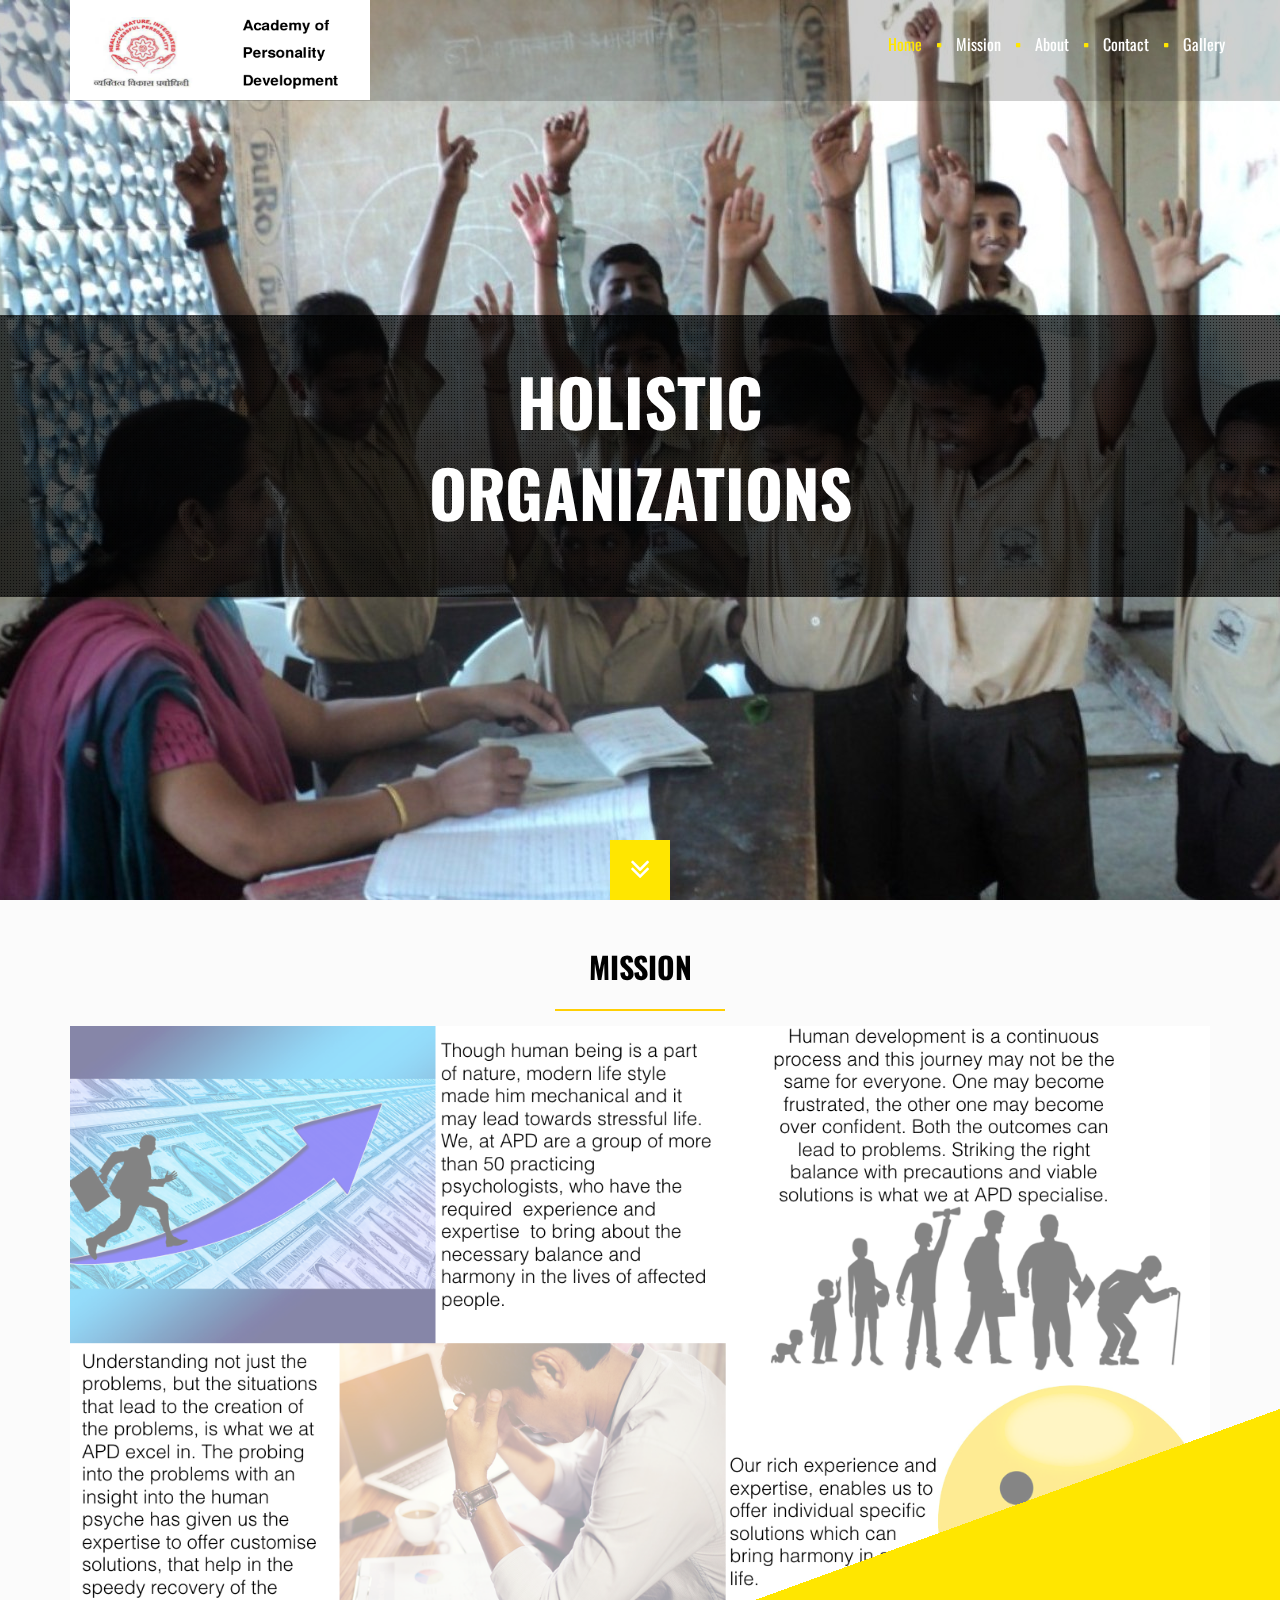
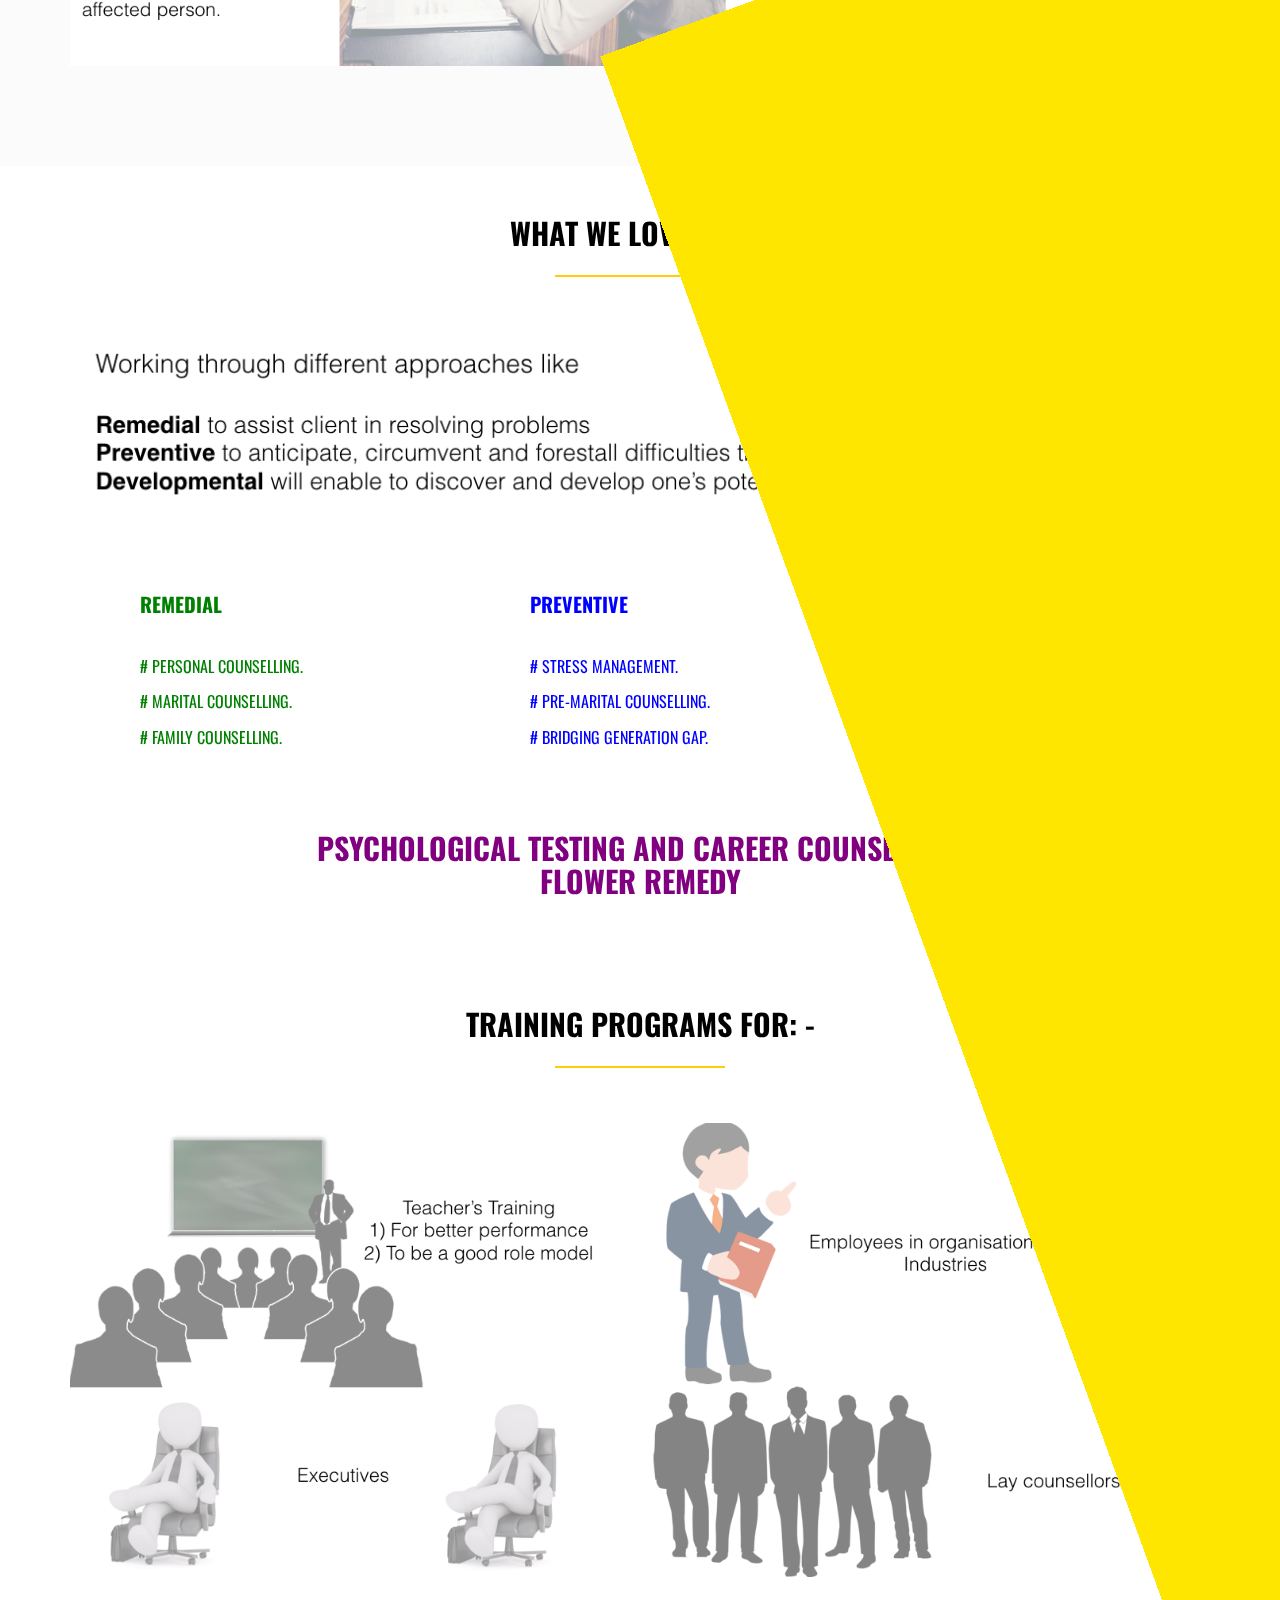
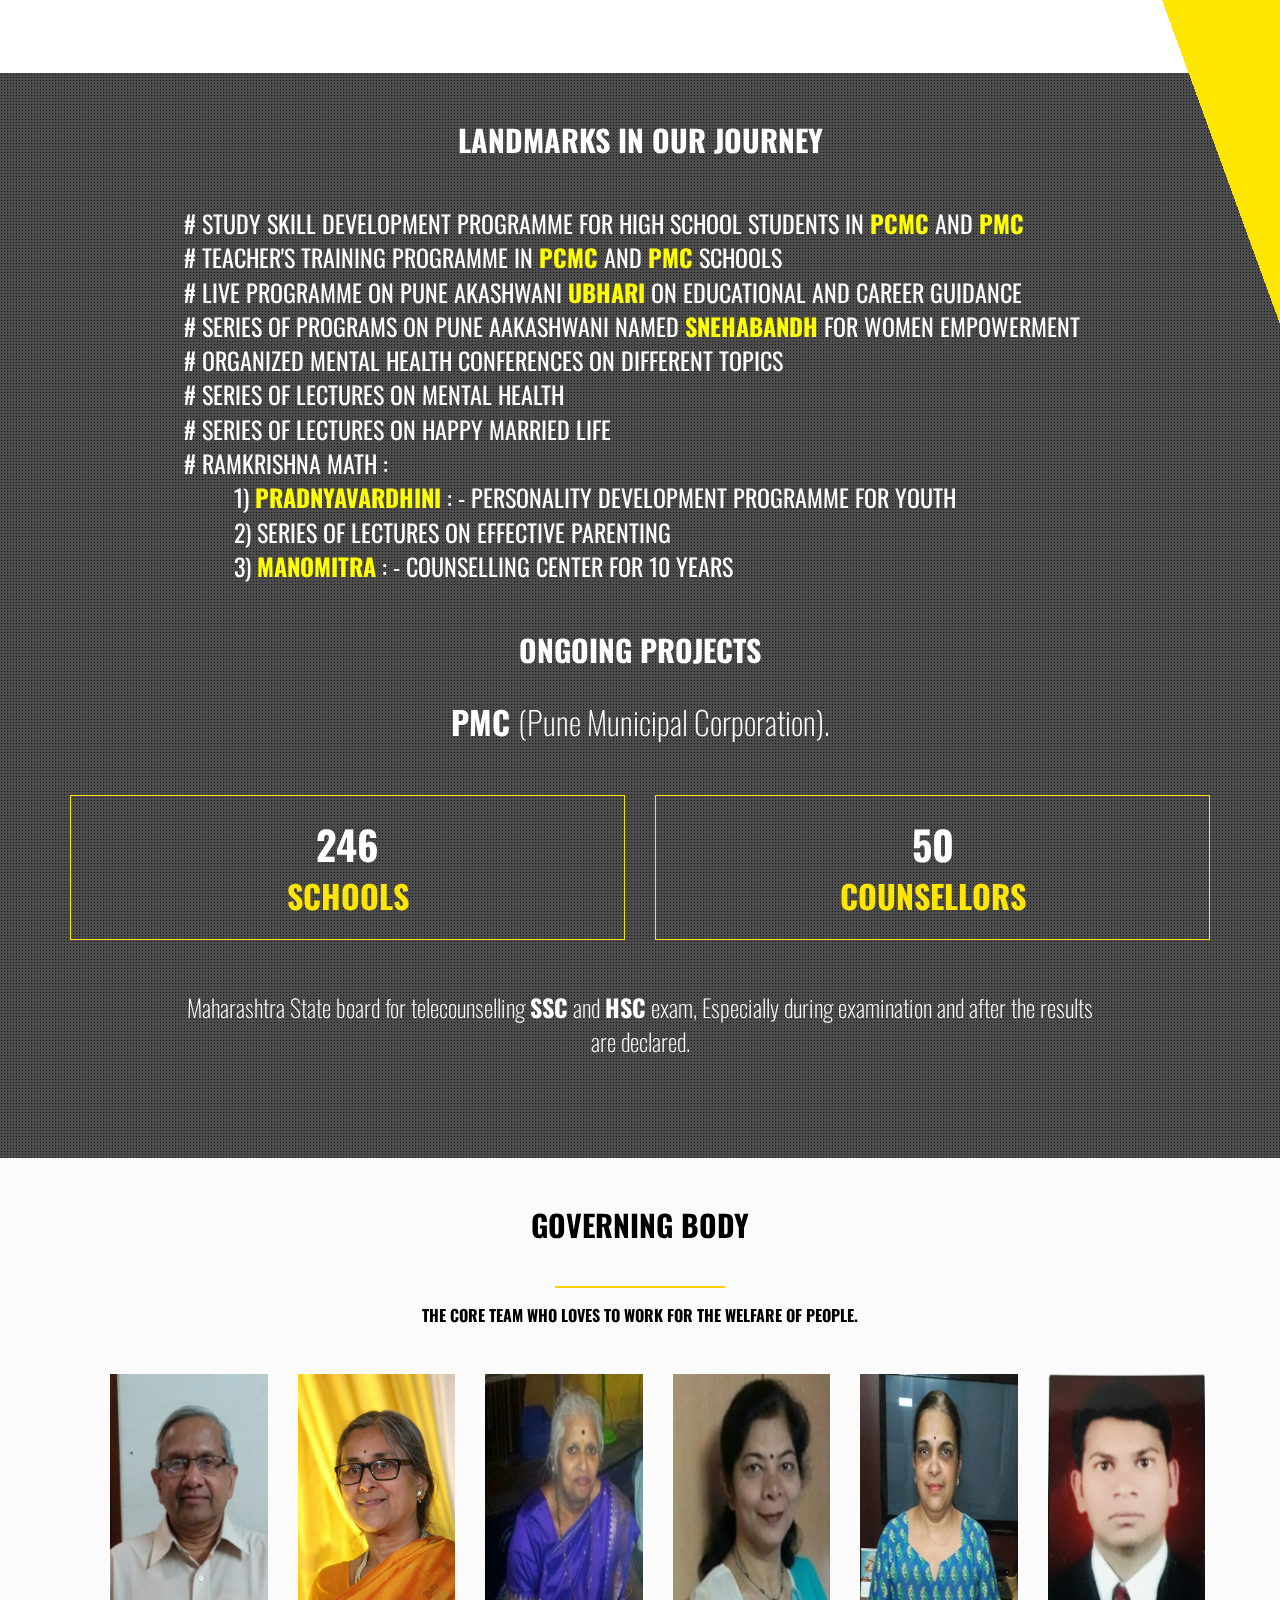
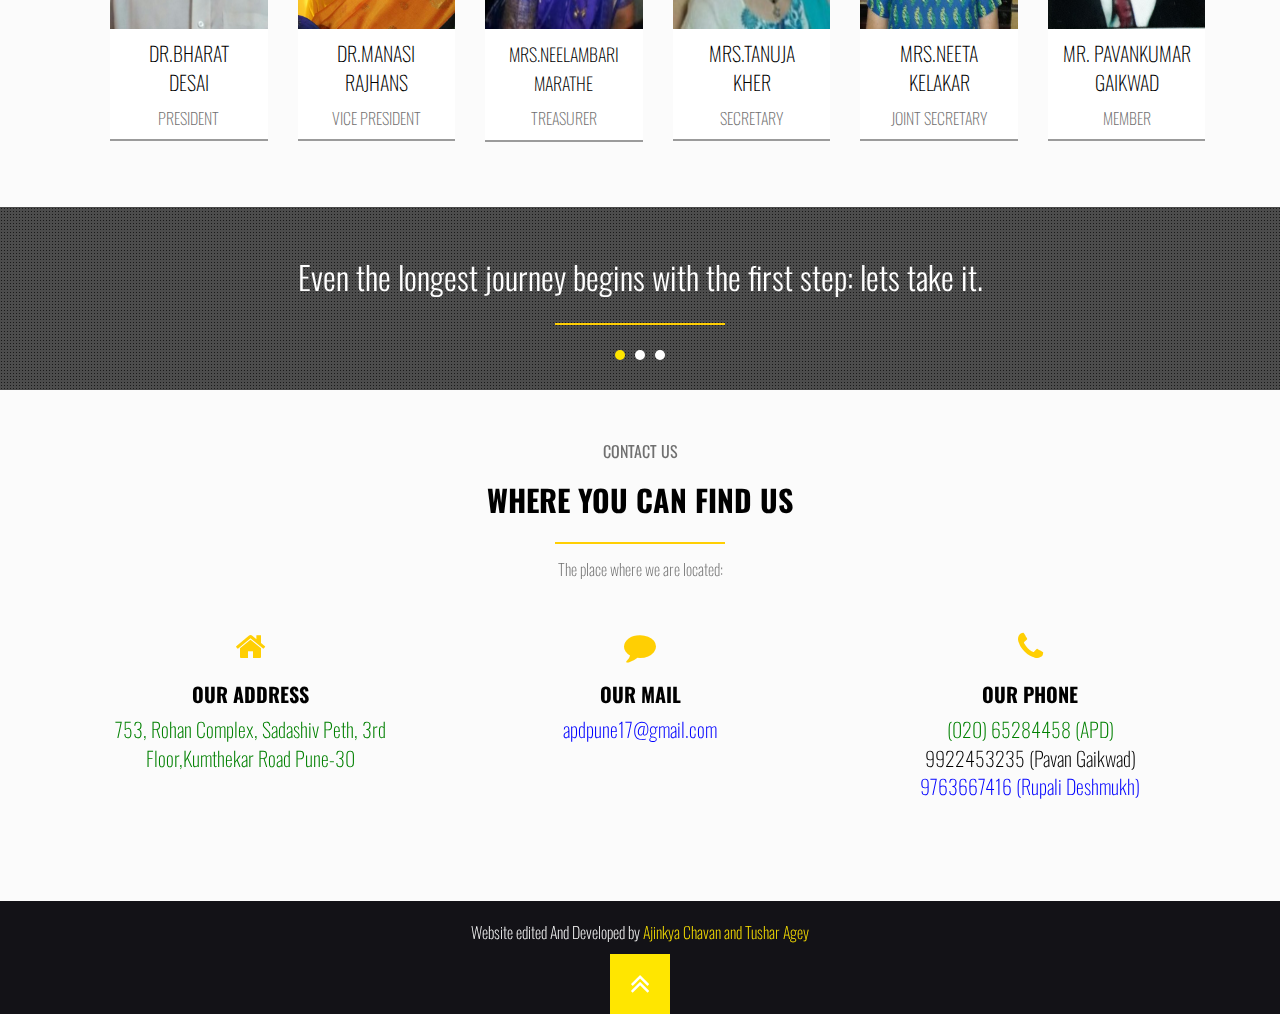
==== index.html @ 6b81ff09 "asd" ====
<!DOCTYPE html>
<!--
 * A Design by GraphBerry
 * Author: GraphBerry
 * Author URL: http://graphberry.com
 * License: http://graphberry.com/pages/license
-->
<html lang="en">
<head>
	<meta charset="utf-8">
	<meta name="viewport" content="width=device-width, initial-scale=1.0">
	<title>Academy of Personality Development</title>
	    <link href='http://fonts.googleapis.com/css?family=Oswald:400,700,300' rel='stylesheet' type='text/css'>
        <link rel="stylesheet" href="css/bootstrap.css">
        <link rel="stylesheet" href="css/style.css">
        <link rel="stylesheet" href="css/font-awesome.css">
        <link rel="stylesheet" href="css/main.css">
        <link rel="stylesheet" href="css/jquery.bxslider.css">
        <script src="js/modernizr.custom.js"></script>
	<!--[if IE]>
    <script src="http://html5shiv.googlecode.com/svn/trunk/html5.js"></script>
    <![endif]-->
</head>
<body>
	<div class="loader">
		<div class="project-loader">
			<div class="bubblingG">
				<span id="bubblingG_1"></span>
				<span id="bubblingG_2"></span>
				<span id="bubblingG_3"></span>
			</div>
		</div>
	</div>
	<div class="loading" id="wrapper">
		<!-- Fixed navbar -->
		<div class="navbar navbar-smak navbar-fixed-top " id="navbar" role="navigation">
			<div class="container">
				<div class="navbar-header">
					<button type="button" class="navbar-toggle" data-toggle="collapse" data-target=".navbar-collapse"><i class="fa fa-bars"></i></button>
					<div id="mylogo-changing"> <a class="navbar-brand animate" href="#"><img src="img/logo.png" alt="logo1"></a> </div>
				</div>
				<div class="navbar-collapse collapse">
                                        <ul class="nav navbar-nav navbar-right animate">
                                                <li><a href="#home">Home</a></li>
                                                <li><a href="#services">Mission</a></li>
                                                <li><a href="#about">About</a></li>
                                                <li><a href="#contact">Contact</a></li>
                                                <li><a href="gallary.html">Gallery</a></li>
                                                <!--<li><a href="#"></a></li>
                                                <div class="dropdown">
                                                 <button class="dropbtn">Language</button>
                                                  <div class="dropdown-content">
                                                    <li><a href="#">English</a></li>
                                                    <li><a href="index_marathi.html">Marathi</a></li>
                                                  </div>-->
                                                </div>
                                        </ul>
                                </div>

				<!--/.nav-collapse -->
			</div>
		</div>
		<div style="position: fixed; z-index: -99; width: 100%; height: 100%"></div>
		<section id="home" class="home home-fullscreen">
			<div class="slide text-slider-wrapper">
				<div class="container">
					<ul class="text-slider clearfix">
						<!--<li class="clearfix">
							<span class="lead">Academy of Personality<br>Development</br></span>
						</li>-->
						
						<li class="clearfix">
							<span class="lead">Holistic <br>Organizations</br></span>
							
						</li>
						<li class="clearfix">
							<span class="lead">Harmonious <br>Families</br></span>
							
						</li>
						<li class="clearfix">
							<span class="lead">Community <br>Outreaching</br></span>
							
						</li>
						
						<li class="clearfix">
							<span class="lead">Masters <br> Training Programs</br></span>
	
						</li>
					</ul>
				</div>
			</div>
			<a href="#services" class="go-to godown">
				<span>
					<span class="fa fa-angle-double-down fa-2x"></span>
					<span class="fa fa-angle-double-down fa-2x"></span>
					<span class="fa fa-angle-double-down fa-2x"></span>
					<span class="fa fa-angle-double-down fa-2x"></span>
					<span class="fa fa-angle-double-down fa-2x"></span>
				</span>
			</a>
		</section>
		<section id="services" class="gray">
			<div class="container pad-bot-50">
				<div class="heading">
					<h1>Mission</h1>
					<div class="divider"><span></span></div>
					<div align = "justify">
					<img style = "max-width:100%; height:auto; width:auto;" src="img/pic1.png"></img>
				</div>
				</div>
			</div>
		</section>
		<section id="about">
			<div class="container">
				<div class="heading">
					<h1>What we love to do</h1>
					
					<div class="divider">
						<span></span>
					</div>
				</div>
		<p align="left"><center><img style = "max-width:100%; height:auto; width:auto;" src = "img/banner.png" width = "1200px"></img><br/><br/>
</center></p>
				<div class="row">
					<div class="col-md-4">
						<div class="about-item delay6">
							<h3> <p><font color="Green">Remedial</p></h3><br>
							<p class="font-m"> 
<h4>
<font color="Green">
# Personal Counselling.<br><br>
# Marital Counselling.<br><br>
# Family Counselling.</h4></p>
						</div>
					</div>
					<div class="col-md-4">
						<div class="about-item delay">
							<h3><p><font color="Blue">Preventive</p></h3><br>
							
							<p class="font-m">
<h4>
<font color="Blue">
<!--<img src = "img/logo10.png" height = "230px" width = "230px"></img>-->
# Stress management.<br><br>
# Pre-marital Counselling. <br><br>
# Bridging generation gap.</h4></p></font>
</h4></p>


						</div>
					</div>
					<div class="col-md-4">
						<div class="about-item delay7">
							<h3><p><font color="Green">Developmental</p></h3><br>
							<p class="font-m">
<h4>
<font color="Green">
# Study skills Development.<br><br>
# Life skills Development.<br><br>
# Personality development.<br><br>
# Effective parenting.</h4></p>
						</div>

					</div>
						<h2><center><font color="Purple">Psychological testing and career Counselling<br/>Flower Remedy</font><center></h2>
					
						</div>
			</div>

		<section class="portfolio" id="portfolio">
			<div class="container">
				<div class="heading">
					<h1>Training Programs For: -</h1>
					<div class="divider"><span></span></div>
					<div align = "justify">
					
				</div></div>
	<img style = "max-width:100%; height:auto; width:auto;" src="img/portrate4.png" width="1200px" height="700px"></img>
			
			</div>
			<br/><br/>
			<div class="branded-section numbers">
				<div class="masked">
					<div class="container">
						<div class="heading">
							<h2>Landmarks in our Journey</h2>
							<div class="heading">
							<p style="text-align:left;"><font size = "5"> 
# Study skill development programme for high school students in <b><font color="Yellow"> PCMC </font></b> and <b><font color="Yellow">PMC</font></b> <br>
# Teacher's Training programme in <b><font color="Yellow"> PCMC </font></b> and <b><font color="Yellow">PMC</font></b> schools<br>
# Live programme on pune Akashwani <b><font color="Yellow"> Ubhari </font></b> on educational and career guidance<br>
# Series of programs on Pune Aakashwani named <b><font color="Yellow"> Snehabandh </font></b> for women empowerment<br>
# Organized mental health conferences on different topics<br>
# Series of lectures on mental health <br>
# Series of lectures on happy married life<br>
# Ramkrishna Math :<br>
<span id = "tab">	1) <b><font color="Yellow">Pradnyavardhini</font></b> : - Personality development programme for youth<br></span>
<span id = "tab">	2) Series of lectures on effective parenting<br></span>
<span id = "tab">	3) <b><font color="Yellow">Manomitra</font></b> : - Counselling center for 10 years<br></span>
</font></p>
						</div>
							<p><h2>Ongoing projects</h2><br/><b><font size = "6"> PMC </b>(Pune Municipal Corporation).</p>
						</div>
						<div class="row">
							<div class="col-md-6">
								<div class="number-item">
									<span class="number" id="awardCounter" data-count="246" data-duration="4">246</span>
									<span class="text"><b><font size = "6">Schools</font></b></span>
								</div>
							</div>
							<div class="col-md-6">
								<div class="number-item">
									<span class="number" id="coffeeCounter" data-count="50" data-duration="4">50</span>
									<span class="text"><b><font size = "6">Counsellors</font></b></span>
								</div>
							</div>
						</div>

						<div class="heading">
							<p><font size = "5">Maharashtra State board for telecounselling <b>SSC</b> and <b>HSC</b> exam, Especially during examination and after the results are declared.</font></p>
						</div>
					</div>
				</div>
			</div>
		</section>
			<div class="gray">
				<div class="container">
					<div class="heading">
						<h2>Governing Body</h2>
						<div class="divider"><span></span></div>
						<p><font color = "black"><h4>The core team who loves to work for the welfare of people.</h4></font></p>
					</div>
					
					<div class="row">
						<ul class="team " id="og-grid">
							<li class="col-md-3">
								<a href="" class="team-member" data-title="Dr.Bharat Desai" data-description="<font size = '5'>Psychologist, Founder President Of Academy Of Personality Development, <br/>Hon. Director “MES” Personality Development Centre.<br/>
Personality Development, Training, Youth, Vocational & Old-age counselling.<br/> EmailID : <a href = 'mailto:bhd.apd47@gmail.com'> bhd.apd47@gmail.com</a></font>" data-twitter="GraphBerry" data-facebook="/login">
									<img src="img/Team/1.jpeg" style="height:255px" alt="" class="img-responsive">
									<span class="name"><font color = "Black">Dr.Bharat <br>Desai</font></span>
									<span class="title">President</span>
								</a>
							</li>
							<li class="col-md-3">
								<a href="#" class="team-member" data-title="Dr.Manasi Rajhans" data-description="<font size = '5'>Associate Prof. & Head Undergraduate Department Of Psychology , <br/>SNDT College Of Arts, Pune .
<br/>Area of interest :- Research Methodology , Counselling,  Mental illnesses , Health Psychology.</font>" data-twitter="GraphBerry" data-facebook="facebook">
									<img src="img/Team/2.jpeg" style="height:255px" alt="" class="img-responsive">
									<span class="name"><font color = "Black">Dr.Manasi <br>Rajhans</font></span>
									<span class="title">Vice President</span>
								</a>
							</li>
							<li class="col-md-3">
								<a href="#" class="team-member" data-title="Mrs. Neelambari Marathe" data-description="<font size = '5'>Director, Vyankatesh Guidance Center.
<br/>Area of interest:- Ability Testing.</font>" data-twitter="ceca" data-facebook="facebook">
									<img src="img/Team/3.jpeg" style="height:255px" alt=""  class="img-responsive">
									<span class="name"><font size="4pt" color = "Black">Mrs.Neelambari <br>Marathe</font></span>
									<span class="title">Treasurer</span>
								</a>
							</li>
							<li class="col-md-3">
								<a href="#" class="team-member" data-title="Tanuja Kher" data-description="<font size = '5'>Assistant Professor of Psychology at 'College of Engineering Pune'.<br/> Working as a Counsellor and Trainer in acadamics and Industry. <br/> EmailID : <a href = 'mailto:tanujakher@yahoo.com'> tanujakher@yahoo.com</a></font>">
									<img src="img/Team/4.jpg" style="height:255px" alt=""  class="img-responsive">
									<span class="name"><font color = "Black">Mrs.Tanuja <br>Kher</font></span>
									<span class="title">Secretary</span>
								</a>
					</li>					
<li class="col-md-3">
								<a href="#" class="team-member" data-title="Mrs.Neeta Kelkar" data-description="<font size = '5'>Head of <b>YARN</b> Councelling Center, Karve Nagar Pune</font>">
									<img src="img/Team/6.jpeg" style="height:255px" alt=""  class="img-responsive">
									<span class="name"><font color = "Black">Mrs.Neeta <br>Kelakar</font></span>
									<span class="title">Joint Secretary</span>
								</a>
							</li>
							</li>					
<li class="col-md-3">
								<a href="#" class="team-member" data-title="Mr. Pavankumar A.Gaikwad" data-description="<font size = '5'>Child & Family Counsellor, Project Co-coordinator <br/>Joint Counselling Project by-Education Board P.M.C &  APD. 
<br/>Area of interest: - All Types of  Psychological Testing, Counselling (Family, Career etc) <br/> And Trainings (Soft skill, Study Skills, Life Skills, TOT). <br/> EmailID : <a href= 'mailto:pavangaikwad11@gmail.com'> pavangaikwad11@gmail.com</a></font>">
									<img src="img/Team/5.jpg" style="height:255px" alt=""  class="img-responsive">
									<span class="name"><font color = "Black">Mr. Pavankumar <br>Gaikwad</font></span>
									<span class="title">Member</span>
								</a>
							</li>	
					
						</ul>				
					</div>
				</div>
			</div>

			</font>
		</section>

<div class="branded-section quote">
				<div class="masked">
					<div class="container">
						<div id="testimonials" class="bxslider clearfix">
							<blockquote>
								<p><font size="6">Even the longest journey begins with the first step: lets take it.</font></p>
								<div class="divider">
									<span></span>
								</div>
							</blockquote>
							<blockquote>
								<p><font size="6">One who knows the"why" of living can surmount almost every"how".</font></p>
								<div class="divider">
									<span></span>
								</div>
							</blockquote>
							<blockquote>
								<p><font size="6">Career with family life: Value thought for 21st century.</font></p>
								<div class="divider">
									<span></span>
								</div>
							</blockquote>
						</div>
					</div>
				</div>
			</div>
		<section id="contact" class="gray">
			<div class="container">
				<div class="heading">
					<div>Contact Us</div>
					<h1>Where you can find us</h1>
					<div class="divider">
						<span></span>
					</div>
					<p>The place where we are located:</p>
				</div>
				<div class="row">
					<div class="col-md-4 adress-element ">
						<i class="fa fa-home fa-2x"></i>
						<h3>Our address</h3>
						<span class="font-l"><font color = "Green">753, Rohan Complex, Sadashiv Peth, 3rd Floor,Kumthekar Road Pune-30</span>
					</div>
					<div class="col-md-4 adress-element delay2">
						<i class="fa fa-comment fa-2x"></i>
						<h3>Our mail</h3>
						<span class="font-l"><a href="mailto: apdpune17@gmail.com"><font color = "Blue">apdpune17@gmail.com<br></span>
					</div>
					<div class="col-md-4 adress-element delay4">
						<i class="fa fa-phone fa-2x"></i>
						<h3>Our phone</h3>
						<span class="font-l"><font color = "Green">(020) 65284458 (APD)<br><font color = "Black">9922453235 (Pavan Gaikwad)<br><font color = "Blue">9763667416 (Rupali Deshmukh)</span>
					</div>
				</div>
			</div>
		</section>
		<footer>
			<div class="container">
				<p><font color = "White">Website edited And Developed by<a href="http://graphberry.com?ref=smak" target="_Blank"> Ajinkya Chavan and Tushar Agey</a></p>
				<a href="#home" class="square-l goup" style="position: relative">
					<span>
						<span class="fa fa-angle-double-up fa-2x"></span>
						<span class="fa fa-angle-double-up fa-2x"></span>
						<span class="fa fa-angle-double-up fa-2x"></span>
						<span class="fa fa-angle-double-up fa-2x"></span>
						<span class="fa fa-angle-double-up fa-2x"></span>
					</span>
				</a>
			</div>
		</footer>
	</div>
	<!-- Load all jsavascrip files -->
	<script type="text/javascript" src="js/jquery.js"></script>
	<script type="text/javascript" src="js/bootstrap.js"></script>
	<script type="text/javascript" src="js/jquery.bxslider.js"></script>
	<script type="text/javascript" src="js/jquery.label_better.js"></script>
	<script type="text/javascript" src="js/jquery.mixitup.js"></script>
	<script type="text/javascript" src="js/jquery.easypiechart.js"></script>
	<script type="text/javascript" src="js/jquery.inview.js"></script>
	<script type="text/javascript" src="js/countUp.js"></script>
	<script type="text/javascript" src="js/main.js"></script>
	<script src="js/grid.js"></script>
	<script>
	$(function() {
		Grid.init();
	});
	</script>
</body>
</html>
---- css/style.css ----
/* Dropdown Button */
.dropbtn {
    background-color: transparent;
    color: white;
    padding: 8px;
    font-size: 16px;
    border: none;
    cursor: pointer;
}

/* The container <div> - needed to position the dropdown content */
.dropdown {
    position: relative;
    display: inline-block;
}

/* Dropdown Content (Hidden by Default) */
.dropdown-content {
    display: none;
    position: absolute;
    background-color: #f9f9f9;
    min-width: 160px;
    box-shadow: 0px 8px 16px 0px rgba(0,0,0,0.2);
    z-index: 1;
}

/* Links inside the dropdown */
.dropdown-content a {
    color: black;
    padding: 12px 16px;
    text-decoration: none;
    display: block;
}

/* Change color of dropdown links on hover */

/* Show the dropdown menu on hover */
.dropdown:hover .dropdown-content {
    display: block;
}

/* Change the background color of the dropdown button when the dropdown content is shown */
.dropdown:hover .dropbtn {
    background-color: transparent;
    color: yellow;
}
---- css/main.css ----
/*
 * A Design by GraphBerry
 * Author: GraphBerry
 * Author URL: http://graphberry.com
 * License: http://graphberry.com/pages/license
 */

body {
	font-family: 'Oswald', sans-serif;
	font-size: 16px;
	color: #707070;
	font-weight: lighter;
}

h1,h2,h3,h4,h5,h6 {
	font-family: 'Oswald', sans-serif;
	text-transform: uppercase;
	font-weight: bold;
	color: #000;
}

.loading{
visibility:hidden;
}
h3 {
	font-size: 20px;
}
h4 {
	font-size: 16px;
}
p {
	color: #707070;
}
a,
a:hover,
a:focus {
	color: #ffe600;
}
.row {
	margin-bottom: 50px;
}

.nav > li > a{
	font-weight: normal;
}

.navbar-smak {
	background: rgba(19, 19, 22, 0.2);
	transition: all 0.5s;
}

.navbar-smak .nav {
	padding: 25px 0;
}

.navbar-small {
	background: rgba(19, 19, 22, 0.7);
}

.navbar-small .nav {
	padding: 5px 0 !important;
}

.navbar-small .navbar-brand > img {
	height: 40px;
}

.navbar-small .navbar-brand {
	padding: 5px 15px 0 0;
}

.nav > li > a {
	padding: 0;
}

.navbar-brand > img {
	height: 100px;
	width: 500px;
}
.navbar-brand2 > img {
	height: 90px;
	
}

.navbar-nav > li > a {
	color: #fff;
}

.nav .open > a, .nav .open > a:hover, .nav .open > a:focus,
.navbar-nav > li.active > a {
	color: #ffe600;
	background: transparent;
}

.navbar-nav > li > .dropdown-menu {
	margin-top: -5px;;
	border-top-right-radius: 4px;
	border-top-left-radius: 4px;
}

.home {
	background: url(../img/slider.jpg) no-repeat top fixed;
	position: relative;
	width: 100%;
	position: relative;
	background-size: auto !100%;
}
.slide {
	position: absolute;
	top: 50%;
	margin-top: -135px;
	width: 100%;
	text-align: center;
	background-image: url(../img/patern.png);
	display: inline-block;
	padding: 40px;
}
.lead {
	display: block;
	color: #fff;
	font-weight: bold;
	font-size: 65px;
	text-transform: uppercase;
	width: 80%;
	margin: 0 auto;
}
.btn {
	border-radius: 0;
	padding: 10px 35px;
	font-size: 15px;
}

.btn-primary {
	color: #000;
	background: #ffe600;
	border: 1px solid #ffe600;
	display: inline-block;
	margin: 10px;
	position: relative;
	-webkit-transform: translateZ(0);
	-ms-transform: translateZ(0);
	transform: translateZ(0);
	border: none;
}

.btn-primary:hover {
	background: #ffe600;
	color: #000;
	border: none;
}

.btn-primary:before {
	content: '';
	position: absolute;
	border: #ffe600 solid 4px;
	top: 0;
	right: 0;
	bottom: 0;
	left: 0;
	-webkit-transition-duration: .3s;
	transition-duration: .3s;
	-webkit-transition-property: top, right, bottom, left;
	transition-property: top, right, bottom, left;
}

.btn-primary:hover:before {
	top: -8px;
	right: -8px;
	bottom: -8px;
	left: -8px;
}
.go-to {
	background: #ffe600;
	position: absolute;
	left: 50%;
	margin-left: -30px;
	bottom: 0;
	line-height: 60px;
	text-align: center;
	width: 60px;
	height: 60px;
	display: block;
	color: #fff;
}
.go-to:hover {
	color: #fff;
}
.go-to .fa {
	line-height: 60px;
}
.navbar-nav > li > a:hover {
	background-color: transparent;
	color: #ffe600;
}
.gray {
	background: #FBFBFB;
}
.service-item {
	padding: 0 20px;
	text-align: center;
}

.about-item{
	margin-bottom: 50px;
}
.about-item i {
	font-size: 25px;
	line-height: 50px;
	color: #fff;
}
.about-item h4,
.about-item p {
	margin-left: 70px;
}

.about-item h4{
	font-weight: normal;
}
.process-item {
	text-align: center
}
.align-center {
	text-align: center
}
.centered-pills {
	text-align: center;
}
.centered-pills ul.nav-pills {
	display: inline-block;
	margin-bottom: 50px;
}
.centered-pills li {
	display: inline;
}
.centered-pills a {
	float: left;
}
.nav-pills {
	list-style: square;
}
.nav-pills > li > a {
	text-transform: uppercase;
	font-size: 16px;
	color: #707070;
	padding: 10px 0;
}
.mix {
	opacity: 0;
	display: none;
}
.navbar-nav > li > a:before,
.nav-pills > li > a:before {
	content: "\f0c8";
	margin: 0 15px;
	font-family: "FontAwesome";
	font-size: 5px;
	line-height: 42px;
	text-align: center;
	vertical-align: middle;
	color: #ffe600;
}
.navbar-nav > li:first-child > a:before,
.nav-pills > li:first-child > a:before {
	content: " ";
	padding: 0;
}
.nav-pills > li.active > a,
.nav-pills > li.active > a:hover,
.nav-pills > li.active > a:focus,
.nav-pills > li > a:hover,
.nav-pills > li > a:focus {
	color: #ffe600;
	background: transparent;
}
.square-l {
	background: #ffe600;
	color: #fff;
	vertical-align: middle;
}

.square-l {
	width: 60px;
	height: 60px;
	display: inline-block
}
.square-l .fa {
	line-height: 60px;
	color: #fff;
}
.process-item .fa {
	color: #FFCF03;
}

.team{
	list-style: none;
}

.team-extended .row{
	margin-bottom: 0;
}



.team .col-md-3{
	position: static;
	margin-bottom: 15px;
}
.team-member {
	border-bottom: 2px solid #9b9b9b;
	background: #fff;
	text-align: center;
	position: relative;
	display: block;
}

.team-member:hover{
	text-decoration: none;
}

.og-expanded .team-member:after{
	-moz-border-bottom-colors: none;
    -moz-border-left-colors: none;
    -moz-border-right-colors: none;
    -moz-border-top-colors: none;
    border-color: transparent transparent #131313;
    border-image: none;
    border-style: solid;
    border-width: 15px;
    content: " ";
    height: 0;
    left: 50%;
    margin: 0 0 0 -15px;
    pointer-events: none;
    position: absolute;
    top: auto;
    width: 0;
}

.team-extended{
	background: none repeat scroll 0 0 #131313;
    left: 0;
    margin-top: 25px;
    padding: 20px;
    overflow: hidden;
    position: absolute;
    text-align: left;
    top: auto;
    width: 100%;
}

.team-extended h3{
	color: #ffe600;
}

.team-extended p{
	color: #fff;
}
.team-extended .social{
	border: 1px solid #fff;
	width: 25px;
	margin-right: 7px;
	color: #fff;
	display: inline-block;
	text-align: center;

}
.og-close{
cursor: pointer;
    height: 30px;
    position: absolute;
    right: 20px;
    top: 20px;
    width: 30px;

}
.og-close:before, .og-close:after {
    background: none repeat scroll 0 0 #888;
    content: "";
    height: 1px;
    position: absolute;
    top: 50%;
    transform: rotate(45deg);
    width: 100%;
}

.og-close:after{
	transform: rotate(-45deg);
}
.team-extended .social:hover{
	color: #ffe600;
	border-color: #ffe600;
}
 
.team-member .name {
	display: block;
	text-transform: uppercase;
	color: #ffe600;
	font-size: 20px;
	margin-bottom: 10px;
}
.team-member .title {
	display: block;
	text-transform: uppercase;
	color: #707070;
	font-size: 16px;
	margin-bottom: 10px;
}
.team-member img {
	margin-bottom: 10px;
}
.branded-section {
	width: 100%;
  	background-position 0px 0px;
  	background-repeat:  no-repeat;
background-size: cover;
background-attachment: fixed;
	color: #fff;
	
}
.branded-section p {
	color: #fff;
}
.masked {
	background: rgba(19, 19, 21, 0.0);
	background-image: url('../img/patern.png');
	width: 100%;
	height: 100%;
	display: block;
	padding-bottom: 50px;
}
.branded-section h1,
.branded-section h2,
.branded-section h3 {
	color: #fff;
}
blockquote {
	text-align: center;
	padding: 50px 0 0;
	width: 50%;
	border: none;
	position: relative;
}
.branded-section .heading {
	color: #fff;
	z-index: 1000;
}
.numbers {
	background-image: url('../img/we-are-proud.jpg');
	background-size: cover;
background-attachment: fixed;
}
.process {
	background: url('../img/how-we-do-it.jpg') 0px 0px no-repeat;
	
background-size: cover;
background-attachment: fixed;

}
.skills {
	background-image: url('../img/skills.jpg');
}
.quote {
	background-image: url('../img/slider.jpg');
}
.chart {
	text-align: center;
	margin: 0 auto
}
.chart,
.chart h3 {
	color: #ffe600;
}
.percent {
	display: block;
	font-size: 35px;
	letter-spacing: -3px;
	line-height: 130px;
	
	position: absolute;
	text-align: center;
	top: 5px;
	width: 90%;
	z-index: 10;
}
.number-item {
	text-align: center;
	border: 1px solid #FFE600;
	padding: 20px;
}
.number-item .number {
	display: block;
	color: #fff;
	font-size: 40px;
	font-weight: bold;
}
.font-m {
	font-size: 16px;
}
.font-l {
	font-size: 20px;
}
.number-item .text {
	color: #FFE600;
	font-size: 16px;
	text-transform: uppercase;
}
.circle {
	background: #FFCF03;
	display: inline-block;
	width: 50px;
	height: 50px;
	border-radius: 50%;
	text-align: center;
	line-height: 50px;
}
.circle-l {
	width: 105px;
	height: 105px;
}
.circle-l .fa {
	line-height: 105px;
	color: #fff;
}
.heading {
	margin: 50px 0;
	text-align: center;
	color: #000;
	position: relative;
}
.heading > div {
	text-transform: uppercase;
	font-weight: normal;
	color: #707070;
}
.heading h1 {
	text-transform: uppercase;
	font-weight: bold;
	font-size: 30px;
}
.heading p {
	font-size: 16px;
	width: 80%;
	margin: 0 auto;
}
.pad-bot-50 {
	padding-bottom: 50px;
}
.divider {
	text-align: center;
	margin-bottom: 10px;
}
.divider > span {
	display: inline-block;
	width: 170px;
	background: #FFCF03;
	height: 2px;
}
.adress-element {
	text-align: center;
	margin-bottom: 50px;
}
.adress-element .fa {
	color: #FFCF03;
}
.lb_wrap {
	width: 100%;
	height: 100%;
	display: inline-block !important;
}
.lb_wrap .lb_label.left {
	left: 0;
}
.lb_label {} .lb_label.active {
	color: #FFF;
}

/******
Images
*******/
.grayscale{
	filter: url("data:image/svg+xml;utf8,<svg xmlns=\'http://www.w3.org/2000/svg\'><filter ….3333 0 0 0.3333 0.3333 0.3333 0 0 0 0 0 1 0\'/></filter></svg>#grayscale");
	filter: gray;
	-webkit-filter: grayscale(100%);
}

.grayscale:hover,
.grayscale:focus{
	filter:url("data:image/svg+xml;utf8,<svg xmlns=\'http://www.w3.org/2000/svg\'><filter …\'1 0 0 0 0, 0 1 0 0 0, 0 0 1 0 0, 0 0 0 1 0\'/></filter></svg>#grayscale");
	-webkit-filter: grayscale(0%);
	filter: none;
}
/********************************************
				Sliders
********************************************/

.text-slider-wrapper .bx-wrapper .bx-prev {
	left: 10px;
}
.text-slider-wrapper .bx-wrapper .bx-next {
	right: 10px;
}
.text-slider-wrapper .bx-wrapper .bx-prev:hover {} .text-slider-wrapper .bx-wrapper .bx-next:hover {} .text-slider-wrapper .bx-wrapper .bx-controls-direction a {
	position: absolute;
	opacity: 0;
	top: 50%;
	margin-top: -16px;
	outline: 0;
	width: 32px;
	height: 32px;
	z-index: 9999;
}
.text-slider-wrapper .bx-wrapper:hover .bx-controls-direction a {
	opacity: 1;
}
.text-slider-wrapper .bx-wrapper .bx-controls-direction a.disabled {
	display: none;
}

/********************************************
				404 page
********************************************/

.page404{
	text-align: center;
	margin:150px auto;
}

.error-code{
	font-size: 150px;
	color: #ffe600;
	margin: 0;

}

.error-desc{
	font-size: 30px;
	text-transform: uppercase;
	font-weight: bold;
	max-width: 500px;
	display: block;
	margin: 0 auto;
}

.page404 p{
	padding: 50px;
}

.page404 .form-control{
	max-width: 500px;
	margin: 0 auto;
}

/*
Forms
*/
.form-control{
	border-radius: 0;
	-webkit-box-shadow: none;
	box-shadow: none;
	font-size: 15px;
	padding: 20px;
}

/********************************************
				Animation
********************************************/

.animate {
	-webkit-animation-duration: 2s;
	animation-duration: 2s;
	-webkit-animation-fill-mode: both;
	animation-fill-mode: both;
}
.delay1 {
	animation-delay: 0.2s;
	-webkit-animation-delay: 0.2s;
}
.delay2 {
	animation-delay: 0.4s;
	-webkit-animation-delay: 0.4s;
}

.delay3 {
	animation-delay: 0.6s;
	-webkit-animation-delay: 0.6s;
}
.delay4 {
	animation-delay: 0.8s;
	-webkit-animation-delay: 0.8s;
}
.delay5 {
	animation-delay: 1s;
	-webkit-animation-delay: 1s;
}
.delay6 {
	animation-delay: 3s;
	-webkit-animation-delay: 3s;
}
.delay7 {
	animation-delay: 6s;
	-webkit-animation-delay: 6s;
}

.delay8 {
	animation-delay: 0.6s;
	-webkit-animation-delay: 0.6s;
}
.delay9 {
	animation-delay: 0.8s;
	-webkit-animation-delay: 0.8s;
}
.delay10 {
	animation-delay: 1s;
	-webkit-animation-delay: 1s;
}

@-webkit-keyframes fadeInLeft {
	0% {
		opacity: 0;
		-webkit-transform: translateX(-40px);
		transform: translateX(-40px);
	}
	100% {
		opacity: 1;
		-webkit-transform: translateX(0);
		transform: translateX(0);
	}
}
@keyframes fadeInLeft {
	0% {
		opacity: 0;
		-webkit-transform: translateX(-40px);
		-ms-transform: translateX(-40px);
		transform: translateX(-40px);
	}
	100% {
		opacity: 1;
		-webkit-transform: translateX(0);
		-ms-transform: translateX(0);
		transform: translateX(0);
	}
}
.fadeInLeft {
	-webkit-animation-name: fadeInLeft;
	animation-name: fadeInLeft;
}

@-webkit-keyframes fadeInRight {
	0% {
		opacity: 0;
		-webkit-transform: translateX(40px);
		transform: translateX(40px);
	}
	100% {
		opacity: 1;
		-webkit-transform: translateX(0);
		transform: translateX(0);
	}
}
@keyframes fadeInRight {
	0% {
		opacity: 0;
		-webkit-transform: translateX(40px);
		-ms-transform: translateX(40px);
		transform: translateX(40px);
	}
	100% {
		opacity: 1;
		-webkit-transform: translateX(0);
		-ms-transform: translateX(0);
		transform: translateX(0);
	}
}

.fadeInRight {
	-webkit-animation-name: fadeInRight;
	animation-name: fadeInRight;
}

@-webkit-keyframes fadeInUp {
	0% {
		opacity: 0;
		-webkit-transform: translateY(40px);
		transform: translateY(40px);
	}
	100% {
		opacity: 1;
		-webkit-transform: translateY(0);
		transform: translateY(0);
	}
}

@keyframes fadeInUp {
	0%{
		opacity:0;
		-webkit-transform:translateY(40px);
		-ms-transform:translateY(40px);
		transform:translateY(40px);
	}
	
	100%{
		opacity: 1;
		-webkit-transform: translateY(0);
		-ms-transform: translateY(0);
	}
}

.fadeInUp {
	-webkit-animation-name: fadeInUp;
	animation-name: fadeInUp;
}

@-webkit-keyframes fadeInDown {
	0% {
		opacity: 0;
		-webkit-transform: translateY(-40px);
		transform: translateY(-40px);
	}
	100% {
		opacity: 1;
		-webkit-transform: translateY(0);
		transform: translateY(0);
	}
}

@keyframes fadeInDown {
	0%{
		opacity:0;
		-webkit-transform:translateY(-40px);
		-ms-transform:translateY(-40px);
		transform:translateY(-40px);
	}
	
	100%{
		opacity: 1;
		-webkit-transform: translateY(0);
		-ms-transform: translateY(0);
	}
}

.fadeInDown {
	-webkit-animation-name: fadeInDown;
	animation-name: fadeInDown;
}

.goup,
.godown{
	overflow: hidden;
}

.godown span,
.goleft span,
.goup span {
	position: absolute;
	width: 100%;
	height: 100%;
	display: block;
	opacity: 1;
	left: 0;
	top: 0;
	box-sizing: border-box;
	-moz-box-sizing: border-box;
	text-align: center;
	-webkit-transform-style: preserve-3d;
	transform-style: preserve-3d;
	-webkit-transform-origin: 0 0;
	transform-origin: 0 0;
	-webkit-transition: all 0.6s cubic-bezier(0.05, 0.06, 0.05, 0.95);
	transition: all 0.6s cubic-bezier(0.05, 0.06, 0.05, 0.95);
}

.goup span span:nth-of-type(1) { top: 0px;}
.goup span span:nth-of-type(2) { top: 60px;}
.goup span span:nth-of-type(3) { top: 120px;}
.goup span span:nth-of-type(4) { top: 180px;}
.goup span span:nth-of-type(5) { top: 240px;}
.goup span span:nth-of-type(6) { top: 320px;}

.goup:hover > span {
	top: -240px;
}

.godown span span:nth-of-type(1) { top: 320px;}
.godown span span:nth-of-type(2) { top: 240px;}
.godown span span:nth-of-type(3) { top: 180px;}
.godown span span:nth-of-type(4) { top: 120px;}
.godown span span:nth-of-type(5) { top: 60px;}
.godown span span:nth-of-type(6) { top: 0px;}

.godown > span{
	top: -320px;
}
.godown:hover > span{
	top: -60px;
}

.goleft{
	left: -30px;
}

.goleft span span:nth-of-type(1) { left: 0px;}
.goleft span span:nth-of-type(2) { left: 30px;}

.goleft:hover > span{
	left: -30px;
}

/********************************************
				PORTFOLIO
********************************************/

.project {
	margin-bottom: 40px;
}
.project-loader {
	text-align: center;
	margin: 0 auto;
	width: 80px;
	margin-bottom: 40px;
}
.full-portfolio {
	list-style: none;
	padding: 0;
}
.full-portfolio li {
	padding: 0 !important;
	-webkit-transition: all 0.7s ease-in-out;
	transition: all 0.7s ease-in-out;
}
.portfolio-item {
	position: relative;
	overflow: hidden;
}
.portfolio-item .mask {
	position: absolute;
	top: 0;
	left: 0;
	width: 100%;
	height: 100%;
	text-align: center;
	padding-top: 25%;
	background: rgba(0, 0, 0, 0.5);
	-ms-filter: "progid: DXImageTransform.Microsoft.Alpha(Opacity=0)";
	filter: alpha(opacity=0);
	opacity: 0;
	-webkit-transition: all 0.3s ease-in 0.4s;
	-moz-transition: all 0.3s ease-in 0.4s;
	-o-transition: all 0.3s ease-in 0.4s;
	-ms-transition: all 0.3s ease-in 0.4s;
	transition: all 0.3s ease-in 0.4s;
}
.portfolio-item h4 {
	-ms-filter: "progid: DXImageTransform.Microsoft.Alpha(Opacity=0)";
	filter: alpha(opacity=0);
	opacity: 0;
	border-bottom: 1px solid rgba(0, 0, 0, 0.3);
	background: transparent;
	margin: 20px 40px 0px 40px;
	-webkit-transform: scale(10);
	-moz-transform: scale(10);
	-o-transform: scale(10);
	-ms-transform: scale(10);
	transform: scale(10);
	-webkit-transition: all 0.3s ease-in-out 0.1s;
	-moz-transition: all 0.3s ease-in-out 0.1s;
	-o-transition: all 0.3s ease-in-out 0.1s;
	-ms-transition: all 0.3s ease-in-out 0.1s;
	transition: all 0.3s ease-in-out 0.1s;
}
.portfolio-item p {
	-ms-filter: "progid: DXImageTransform.Microsoft.Alpha(Opacity=0)";
	filter: alpha(opacity=0);
	opacity: 0;
	-webkit-transform: scale(10);
	-moz-transform: scale(10);
	-o-transform: scale(10);
	-ms-transform: scale(10);
	transform: scale(10);
	-webkit-transition: all 0.3s ease-in-out 0.2s;
	-moz-transition: all 0.3s ease-in-out 0.2s;
	-o-transition: all 0.3s ease-in-out 0.2s;
	-ms-transition: all 0.3s ease-in-out 0.2s;
	transition: all 0.3s ease-in-out 0.2s;
}
.portfolio-item:hover .mask {
	-ms-filter: "progid: DXImageTransform.Microsoft.Alpha(Opacity=100)";
	filter: alpha(opacity=100);
	opacity: 1;
	-webkit-transition-delay: 0s;
	-moz-transition-delay: 0s;
	-o-transition-delay: 0s;
	-ms-transition-delay: 0s;
	transition-delay: 0s;
}
.portfolio-item:hover h4 {
	-ms-filter: "progid: DXImageTransform.Microsoft.Alpha(Opacity=100)";
	filter: alpha(opacity=100);
	opacity: 1;
	-webkit-transform: scale(1);
	-moz-transform: scale(1);
	-o-transform: scale(1);
	-ms-transform: scale(1);
	transform: scale(1);
	-webkit-transition-delay: 0.1s;
	-moz-transition-delay: 0.1s;
	-o-transition-delay: 0.1s;
	-ms-transition-delay: 0.1s;
	transition-delay: 0.1s;
}
.portfolio-item:hover p {
	-ms-filter: "progid: DXImageTransform.Microsoft.Alpha(Opacity=100)";
	filter: alpha(opacity=100);
	opacity: 1;
	-webkit-transform: scale(1);
	-moz-transform: scale(1);
	-o-transform: scale(1);
	-ms-transform: scale(1);
	transform: scale(1);
	-webkit-transition-delay: 0.2s;
	-moz-transition-delay: 0.2s;
	-o-transition-delay: 0.2s;
	-ms-transition-delay: 0.2s;
	transition-delay: 0.2s;
}
.portfolio-item .mask h4,
.portfolio-item .mask p {
	margin: 0;
	color: #fff;
}
/********************************************
				CLIENTS
********************************************/

.client-slider {
	margin-bottom: 70px;
}
.client-nav {
	list-style: none;
	text-align: center;
	margin-bottom: 70px;
}
.client-nav > li {
	display: inline-block;
	margin-left: 10px;
	text-align: center;
	padding: 0;
}
.client-nav > li > a {
	color: #fff;
	background: #ffe600;
	color: #fff;
	vertical-align: middle;
	width: 30px;
	height: 30px;
	display: block;
}
.client-nav > li > a .fa {
	line-height: 30px;
}
/********************************************
				COLORS AND BACKGROUNDS
********************************************/

.primary-color {
	color: #FFE600;
}
/********************************************
				CONTACT FORM
********************************************/

.contact-form {
	background: url('../img/contact-us.jpg') repeat-x center;
}
.contact-form form {
	position: relative;
}
.contact-form .form-control {
	background-color: transparent;
	margin-bottom: 20px;
	padding: 20px;
	color: #fff;
	border-width: 2px;
}
.contact-form .form-control:focus {
	border: 2px solid #FEE600;
}
.contact-form .form-control:focus {
	background: rgba(255, 255, 255, 0.1);
}
.contact-form .heading {
	color: #fff;
}
.commands {
	text-align: center;
}
/********************************************
				FOOTER
********************************************/

footer {
	padding-top: 20px;
	background: #131217;
	text-align: center;
	color: #fff;
}
footer .social-list a,
footer .social-list a:hover {
	color: #fff;
}
footer .social-list {
	list-style: none;
	margin: 0 0 10px 0;
	padding: 0;
}
footer .social-list li {
	display: inline-block;
	padding: 10px;
}

.social-list li a{
	width: 32px;
	height: 32px;
	text-align: center;
	line-height: 32px;
	display: inline-block;
	transition: background 0.5s;
	-webkit-transition: background 0.5s;
}
/*
.social-list li.facebook a:hover,
.social-list li.facebook a:focus{
	background: #3E5993;
}

.social-list li.twitter a:hover,
.social-list li.twitter a:focus{
	background: #00C3F8;
}
*/
.social-list li.dribbble a:hover,
.social-list li.dribbble a:focus{
	background: #CA366E;
}

.social-list li.youtube a:hover,
.social-list li.youtube a:focus{
	background: #CC181E;
}

footer .to-top {
	background: #FFCF03;
	width: 30px;
	height: 30px;
	display: block;
	margin: 0 auto;
}
.bubblingG {
	text-align: center;
	width: 80px;
	height: 50px;
}
.bubblingG span {
	display: inline-block;
	vertical-align: middle;
	width: 10px;
	height: 10px;
	margin: 25px auto;
	background: #000000;
	-moz-border-radius: 50px;
	-moz-animation: bubblingG 1.3s infinite alternate;
	-webkit-border-radius: 50px;
	-webkit-animation: bubblingG 1.3s infinite alternate;
	-ms-border-radius: 50px;
	-ms-animation: bubblingG 1.3s infinite alternate;
	-o-border-radius: 50px;
	-o-animation: bubblingG 1.3s infinite alternate;
	border-radius: 50px;
	animation: bubblingG 1.3s infinite alternate;
}
#bubblingG_1 {
	-moz-animation-delay: 0s;
	-webkit-animation-delay: 0s;
	-ms-animation-delay: 0s;
	-o-animation-delay: 0s;
	animation-delay: 0s;
}
#bubblingG_2 {
	-moz-animation-delay: 0.39s;
	-webkit-animation-delay: 0.39s;
	-ms-animation-delay: 0.39s;
	-o-animation-delay: 0.39s;
	animation-delay: 0.39s;
}
#bubblingG_3 {
	-moz-animation-delay: 0.78s;
	-webkit-animation-delay: 0.78s;
	-ms-animation-delay: 0.78s;
	-o-animation-delay: 0.78s;
	animation-delay: 0.78s;
}
@-moz-keyframes bubblingG {
	0% {
		width: 10px;
		height: 10px;
		background-color: #000000;
		-moz-transform: translateY(0);
	}
	100% {
		width: 24px;
		height: 24px;
		background-color: #FFFFFF;
		-moz-transform: translateY(-21px);
	}
}
@-webkit-keyframes bubblingG {
	0% {
		width: 10px;
		height: 10px;
		background-color: #000000;
		-webkit-transform: translateY(0);
	}
	100% {
		width: 24px;
		height: 24px;
		background-color: #FFFFFF;
		-webkit-transform: translateY(-21px);
	}
}
@-ms-keyframes bubblingG {
	0% {
		width: 10px;
		height: 10px;
		background-color: #000000;
		-ms-transform: translateY(0);
	}
	100% {
		width: 24px;
		height: 24px;
		background-color: #FFFFFF;
		-ms-transform: translateY(-21px);
	}
}
@-o-keyframes bubblingG {
	0% {
		width: 10px;
		height: 10px;
		background-color: #000000;
		-o-transform: translateY(0);
	}
	100% {
		width: 24px;
		height: 24px;
		background-color: #FFFFFF;
		-o-transform: translateY(-21px);
	}
}
@keyframes bubblingG {
	0% {
		width: 10px;
		height: 10px;
		background-color: #000000;
		transform: translateY(0);
	}
	100% {
		width: 24px;
		height: 24px;
		background-color: #FFFFFF;
		transform: translateY(-21px);
	}
}
.down {
	display: inline-block;
	-webkit-transition-duration: 0.3s;
	transition-duration: 0.3s;
	-webkit-transition-property: -webkit-transform;
	transition-property: transform;
	-webkit-transform: translateZ(0);
	-ms-transform: translateZ(0);
	transform: translateZ(0);
	box-shadow: 0 0 1px rgba(0, 0, 0, 0);
}
.down:hover {
	-webkit-transform: translateY(5px);
	-ms-transform: translateY(5px);
	transform: translateY(5px);
}
/*****************************************
RESPONSIVE
*****************************************/

.lead {
	margin-bottom: 20px;
}
@media (max-width: 767px) {
	.navbar-smak {
		background: rgba(19, 19, 22, 0.7);
	}
	.navbar-smak .nav {
		padding: 5px 0;
	}
	.navbar-smak .navbar-brand > img {
		height: 40px;
	}
	.navbar-smak .navbar-brand {
		padding: 5px 15px 0 0;
	}
	.lead {
		font-size: 30px;
	}
}
@media (min-width: 768px) and (max-width: 991px) {
	.lead {
		font-size: 30px;
	}
}
@media (min-width: 992px) and (max-width: 1199px) {
	.lead {
		font-size: 30px;
	}
}

.loader{
	display: block;
	background: #ffe600;
	position:fixed; 
	top:0; left:0; right:0; bottom:0;
	width:100%; 
	height:100%;
	clear:both;
	-moz-transition: all 2s ease;
	-webkit-transition: all 2s ease;
	-o-transition: all 2s ease;
	transition: all 2s ease;
	z-index: 2000;
}

.loader .bubblingG{
	position:absolute;
	top:50%;
	left:50%;
	margin-top:-20px;
	margin-left:-40px;
}

.removing{
	-moz-transform: scale(2) rotate(70deg) translate(1200px) rotateX(120deg);
	-webkit-transform: scale(2) rotate(70deg) translate(1200px) rotateX(120deg);
	-o-transform: scale(2) rotate(70deg) translate(1200px) rotateX(120deg);
	transform: scale(2) rotate(70deg) translate(1200px) rotateX(120deg);
}

.removing1{
	-moz-transform: scale(0) rotate(70deg) rotateX(80deg);
	-webkit-transform: scale(0) rotate(70deg) rotateX(80deg);
	-o-transform: scale(0) rotate(70deg) rotateX(80deg);
	transform: scale(0) rotate(70deg) rotateX(80deg);
}

.removing2{
	opacity:0;
}


.thumb-wrap{
	margin-bottom: 50px;
}
#tab1 { color: #333333;
	display:inline-block; 
       margin-left: 60px; }
#tab2 { color: #333333;
	display:inline-block; 
       margin-left: 100px; }
#tab3 { color: #333333;
	display:inline-block; 
       margin-left: 200px; }
#tab4 { color: #333333;
	display:inline-block; 
       margin-left: 210px; }
#tab5 { color: #333333;
	display:inline-block; 
       margin-left: 205px; }
#tab6 { color: #333333;
	display:inline-block; 
       margin-left: 60px; }
#tab {
margin-left: 50px;
}
/*#tab7 { color: #333333;
	display:inline-block; 
       margin-left: 100px; }
#tab8 { color: #333333;
	display:inline-block; 
       margin-left: 80px; }
#tab9 { color: #333333;
	display:inline-block; 
       margin-left: 60px; }
#tab10 { color: #333333;
	display:inline-block; 
       margin-left: 40px; }
#tab11 { color: #333333;
	display:inline-block; 
       margin-left: 20px; }*/
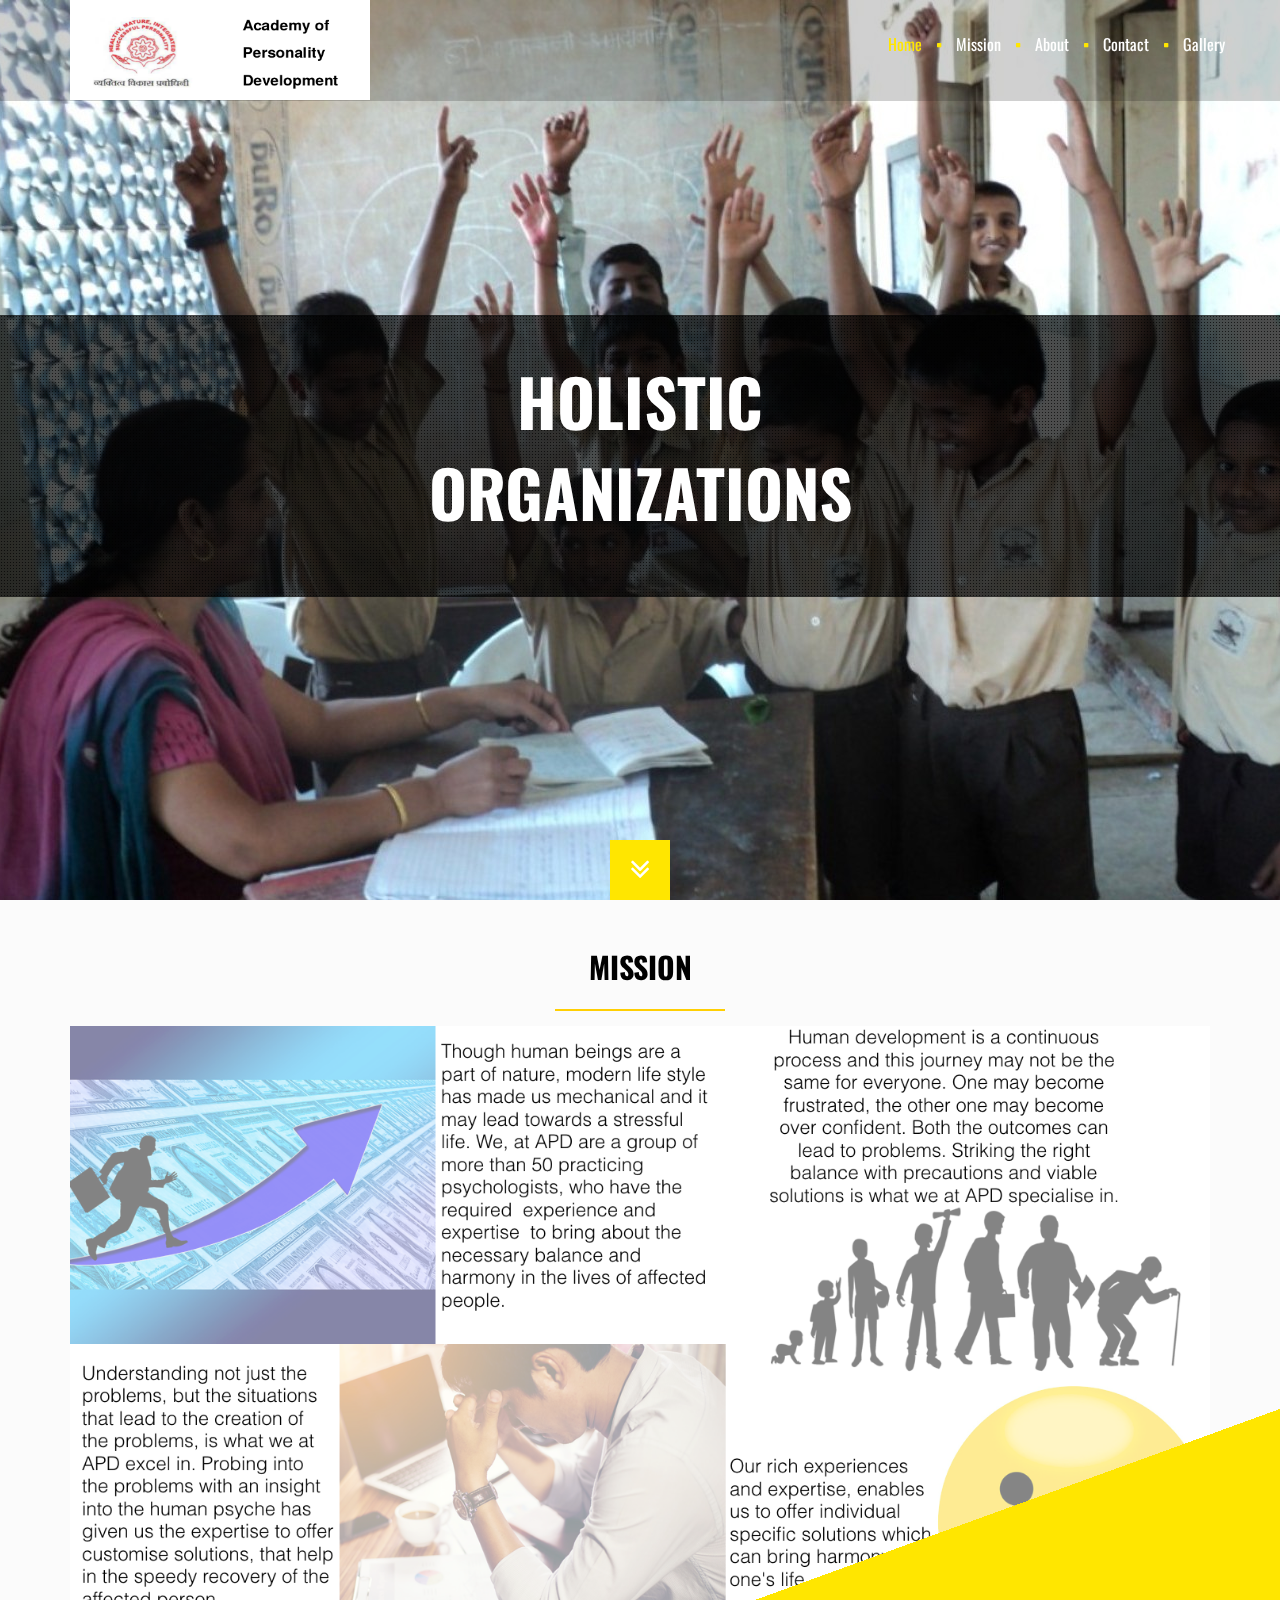
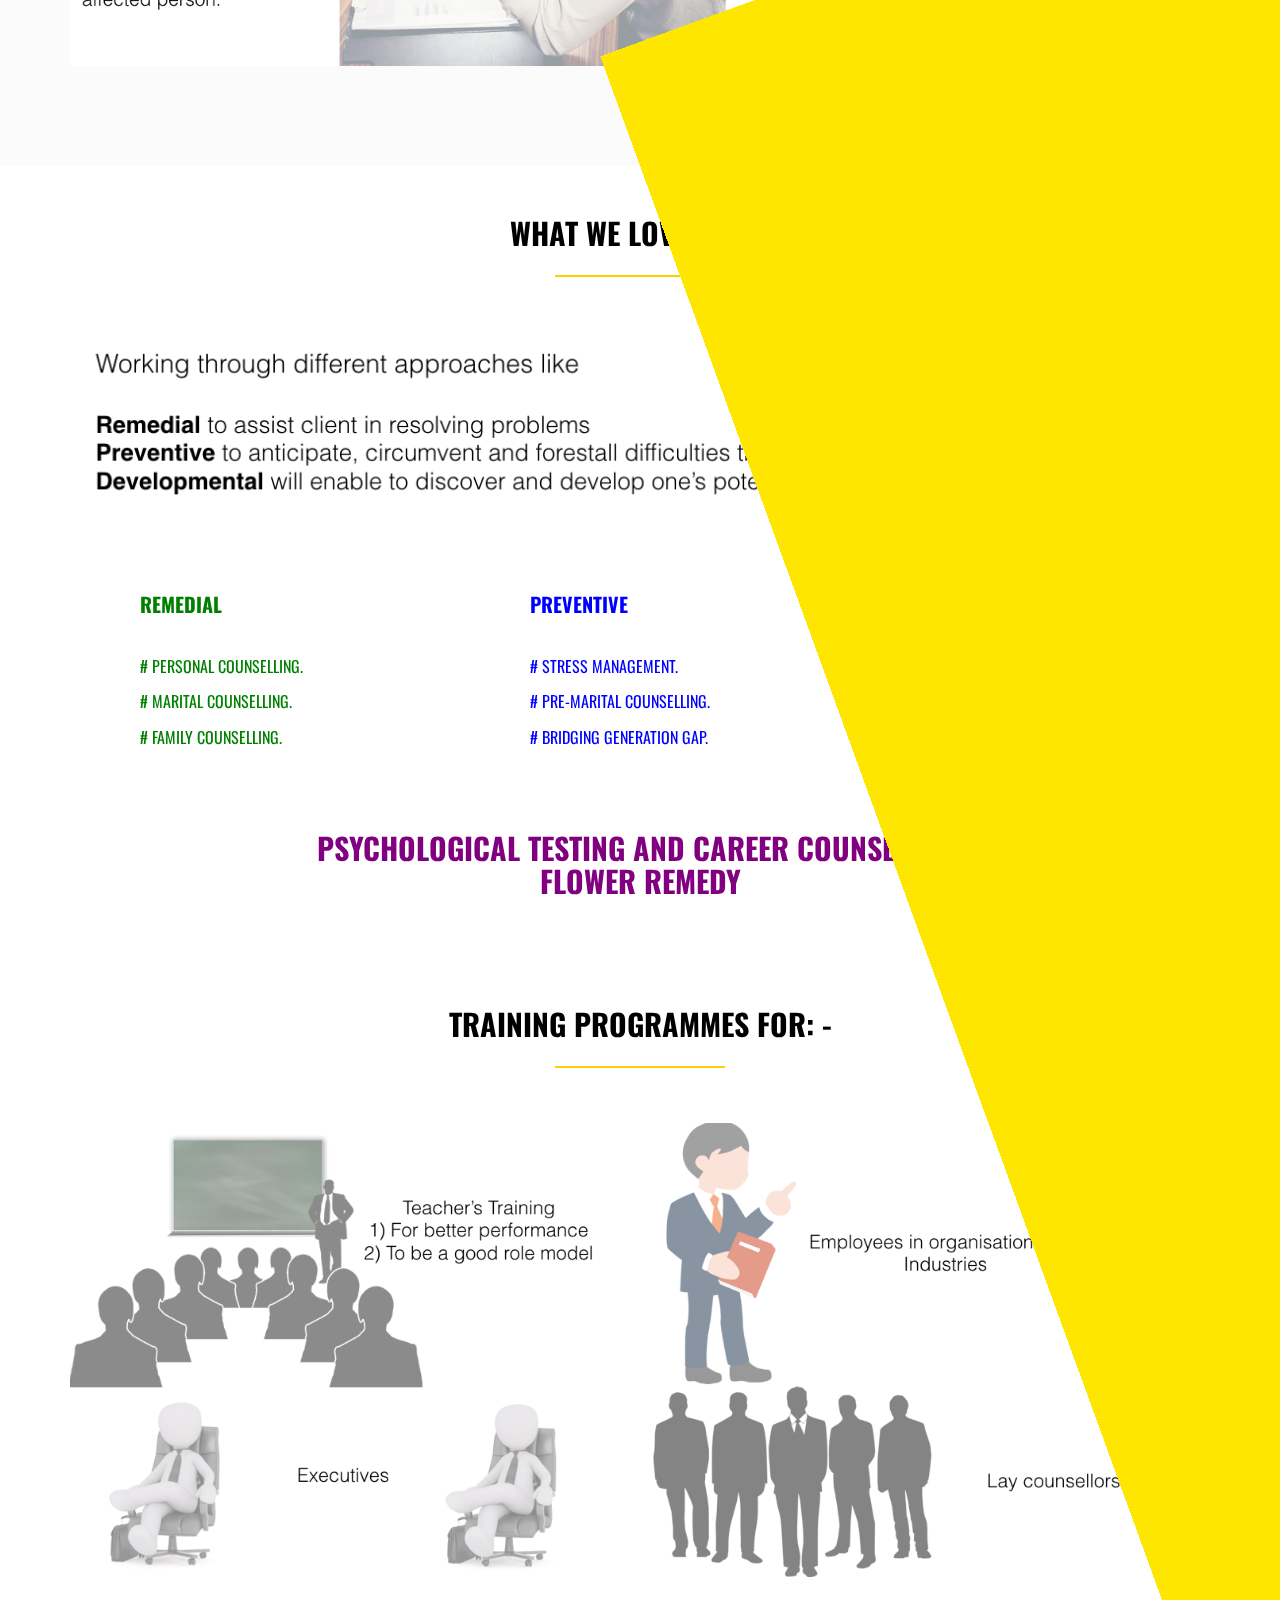
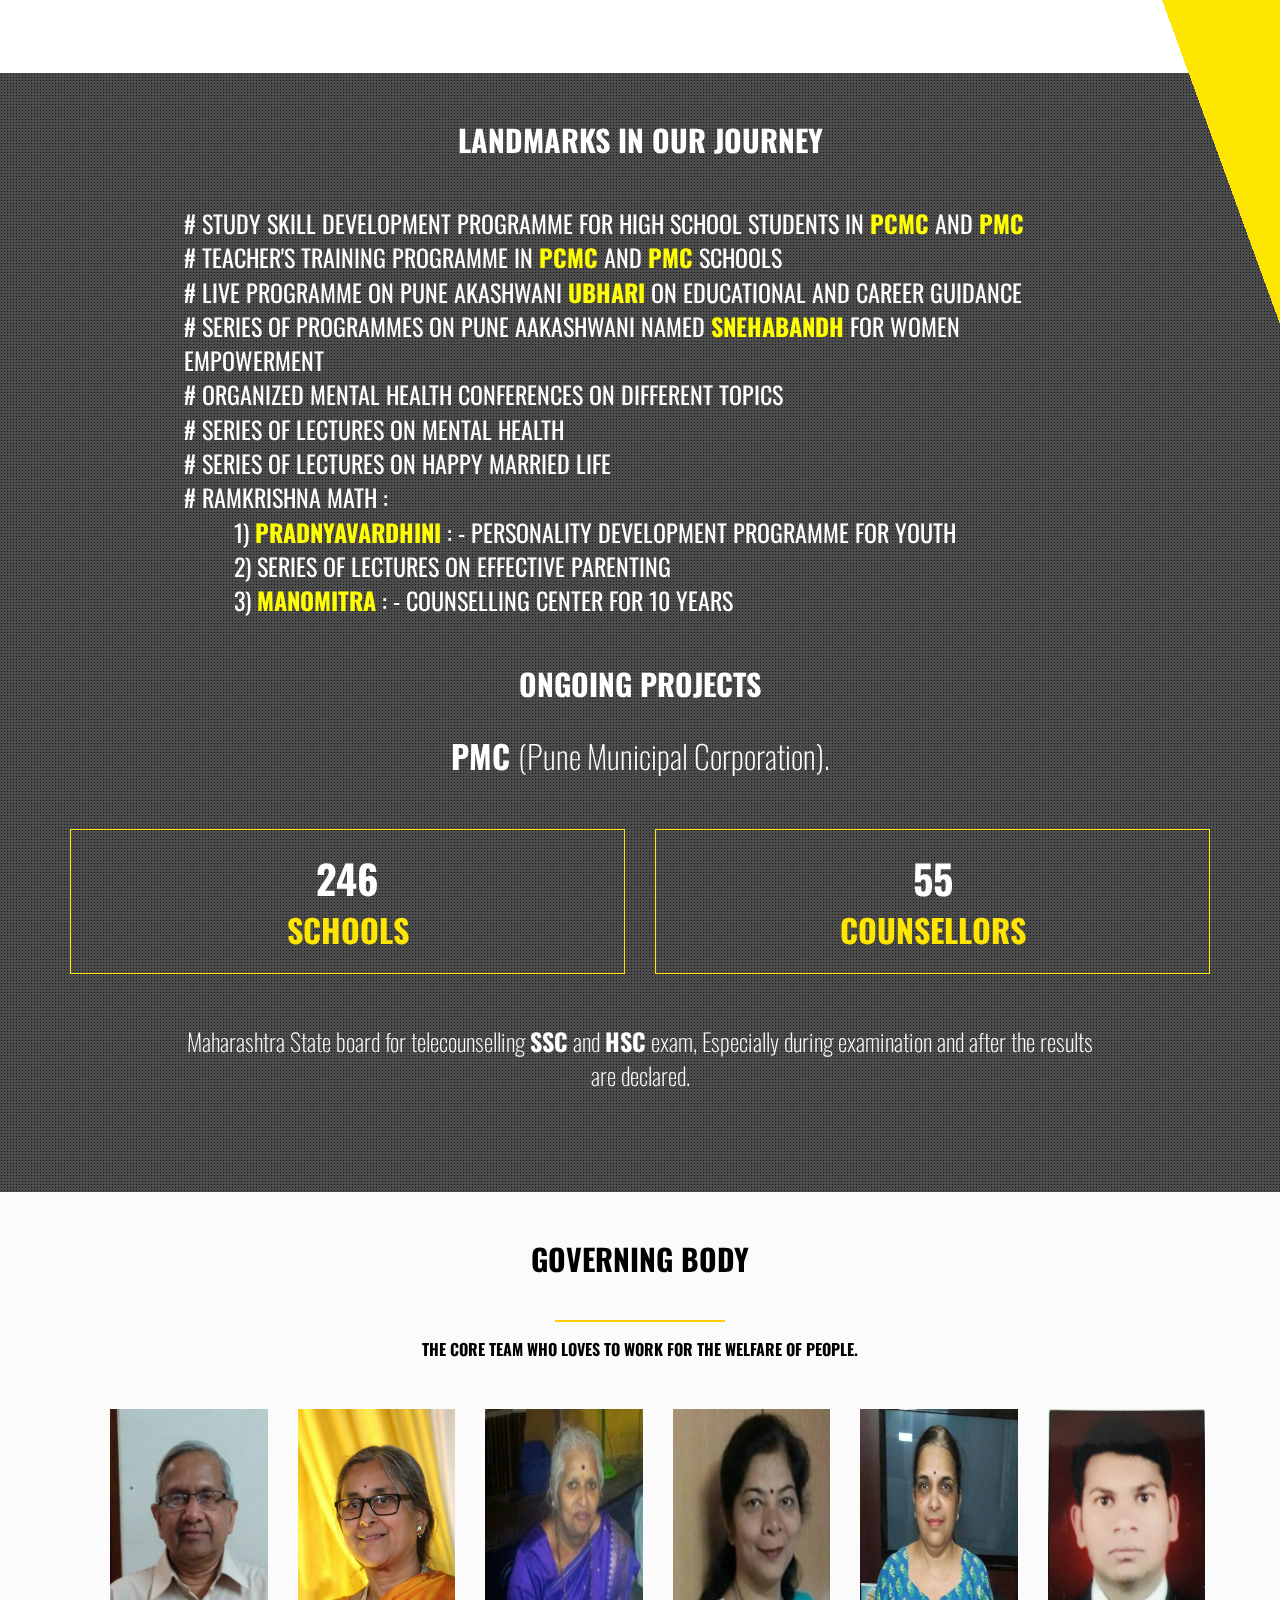
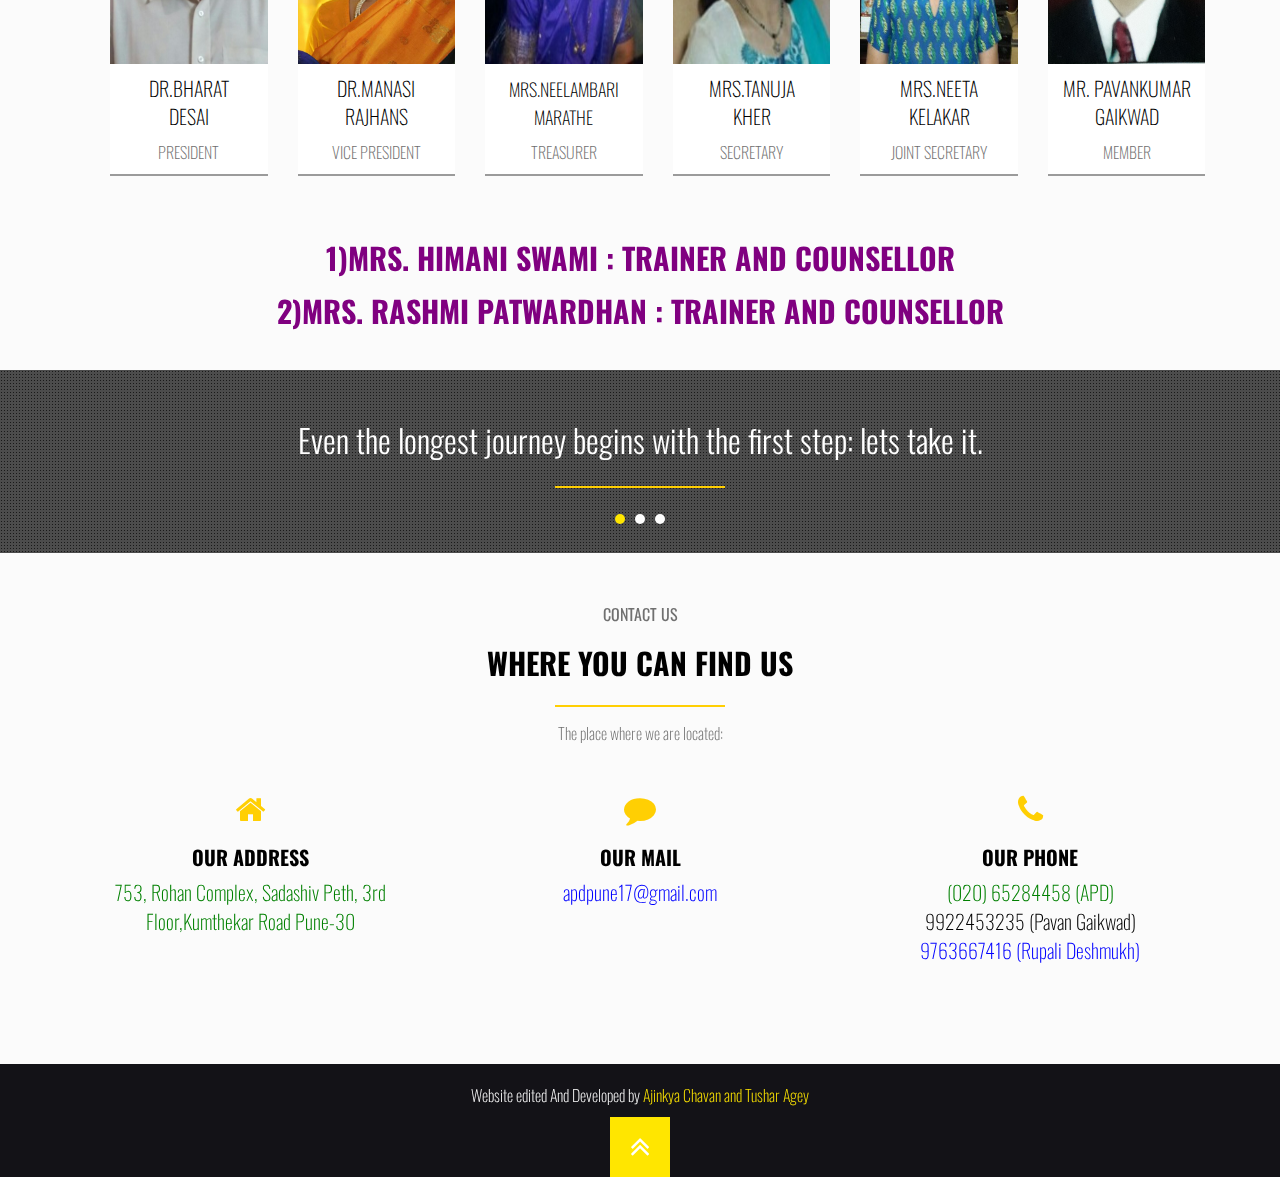
==== commit 1a9dea17: "final english commit" ====
--- a/index.html
+++ b/index.html
@@ -83,7 +83,7 @@
 						</li>
 						
 						<li class="clearfix">
-							<span class="lead">Masters <br> Training Programs</br></span>
+							<span class="lead">Masters <br> Training Programmes</br></span>
 	
 						</li>
 					</ul>
@@ -170,7 +170,7 @@
 		<section class="portfolio" id="portfolio">
 			<div class="container">
 				<div class="heading">
-					<h1>Training Programs For: -</h1>
+					<h1>Training Programmes For: -</h1>
 					<div class="divider"><span></span></div>
 					<div align = "justify">
 					
@@ -189,7 +189,7 @@
 # Study skill development programme for high school students in <b><font color="Yellow"> PCMC </font></b> and <b><font color="Yellow">PMC</font></b> <br>
 # Teacher's Training programme in <b><font color="Yellow"> PCMC </font></b> and <b><font color="Yellow">PMC</font></b> schools<br>
 # Live programme on pune Akashwani <b><font color="Yellow"> Ubhari </font></b> on educational and career guidance<br>
-# Series of programs on Pune Aakashwani named <b><font color="Yellow"> Snehabandh </font></b> for women empowerment<br>
+# Series of programmes on Pune Aakashwani named <b><font color="Yellow"> Snehabandh </font></b> for women empowerment<br>
 # Organized mental health conferences on different topics<br>
 # Series of lectures on mental health <br>
 # Series of lectures on happy married life<br>
@@ -210,7 +210,7 @@
 							</div>
 							<div class="col-md-6">
 								<div class="number-item">
-									<span class="number" id="coffeeCounter" data-count="50" data-duration="4">50</span>
+									<span class="number" id="coffeeCounter" data-count="55" data-duration="4">55</span>
 									<span class="text"><b><font size = "6">Counsellors</font></b></span>
 								</div>
 							</div>
@@ -235,15 +235,15 @@
 						<ul class="team " id="og-grid">
 							<li class="col-md-3">
 								<a href="" class="team-member" data-title="Dr.Bharat Desai" data-description="<font size = '5'>Psychologist, Founder President Of Academy Of Personality Development, <br/>Hon. Director “MES” Personality Development Centre.<br/>
-Personality Development, Training, Youth, Vocational & Old-age counselling.<br/> EmailID : <a href = 'mailto:bhd.apd47@gmail.com'> bhd.apd47@gmail.com</a></font>" data-twitter="GraphBerry" data-facebook="/login">
+Personality Development Training, Youth, Vocational & Old-age counselling.<br/> EmailID : <a href = 'mailto:bhd.apd47@gmail.com'> bhd.apd47@gmail.com</a></font>" data-twitter="GraphBerry" data-facebook="/login">
 									<img src="img/Team/1.jpeg" style="height:255px" alt="" class="img-responsive">
 									<span class="name"><font color = "Black">Dr.Bharat <br>Desai</font></span>
 									<span class="title">President</span>
 								</a>
 							</li>
 							<li class="col-md-3">
-								<a href="#" class="team-member" data-title="Dr.Manasi Rajhans" data-description="<font size = '5'>Associate Prof. & Head Undergraduate Department Of Psychology , <br/>SNDT College Of Arts, Pune .
-<br/>Area of interest :- Research Methodology , Counselling,  Mental illnesses , Health Psychology.</font>" data-twitter="GraphBerry" data-facebook="facebook">
+								<a href="#" class="team-member" data-title="Dr.Manasi Rajhans" data-description="<font size = '5'>Associate Prof. & Head Undergraduate Department Of Psychology, <br/>SNDT College Of Arts, Pune .
+<br/>Area of interest :- Research Methodology, Counselling,  Mental illness and Health Psychology.</font>" data-twitter="GraphBerry" data-facebook="facebook">
 									<img src="img/Team/2.jpeg" style="height:255px" alt="" class="img-responsive">
 									<span class="name"><font color = "Black">Dr.Manasi <br>Rajhans</font></span>
 									<span class="title">Vice President</span>
@@ -265,7 +265,7 @@
 								</a>
 					</li>					
 <li class="col-md-3">
-								<a href="#" class="team-member" data-title="Mrs.Neeta Kelkar" data-description="<font size = '5'>Head of <b>YARN</b> Councelling Center, Karve Nagar Pune</font>">
+								<a href="#" class="team-member" data-title="Mrs.Neeta Kelkar" data-description="<font size = '5'>Head of <b>YARN</b> Counselling Center, Karve Nagar Pune</font>">
 									<img src="img/Team/6.jpeg" style="height:255px" alt=""  class="img-responsive">
 									<span class="name"><font color = "Black">Mrs.Neeta <br>Kelakar</font></span>
 									<span class="title">Joint Secretary</span>
@@ -283,6 +283,8 @@
 					
 						</ul>				
 					</div>
+						<h2><center><font color="Purple">1)Mrs. Himani Swami : Trainer and Counsellor<br/></font><center></h2>
+						<h2><center><font color="Purple">2)Mrs. Rashmi Patwardhan : Trainer and Counsellor<br/><br/></font><center></h2>
 				</div>
 			</div>
 
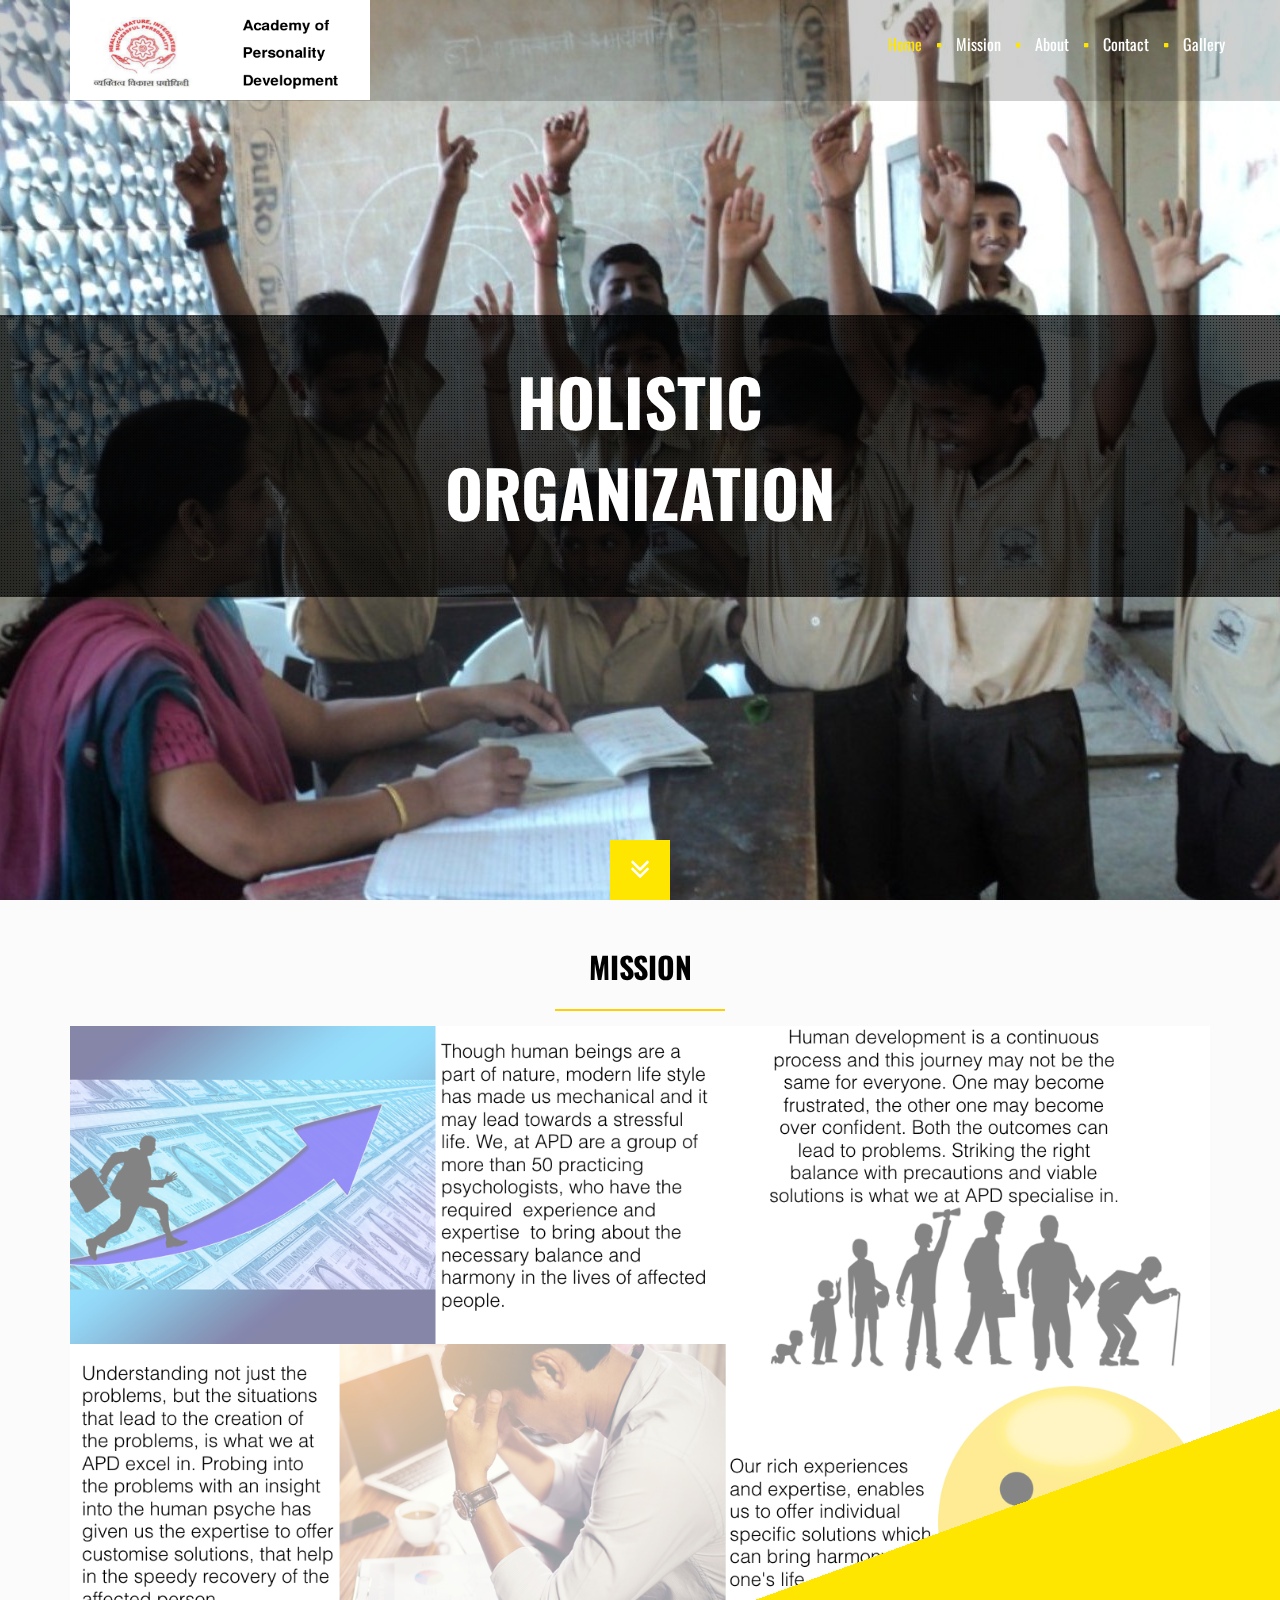
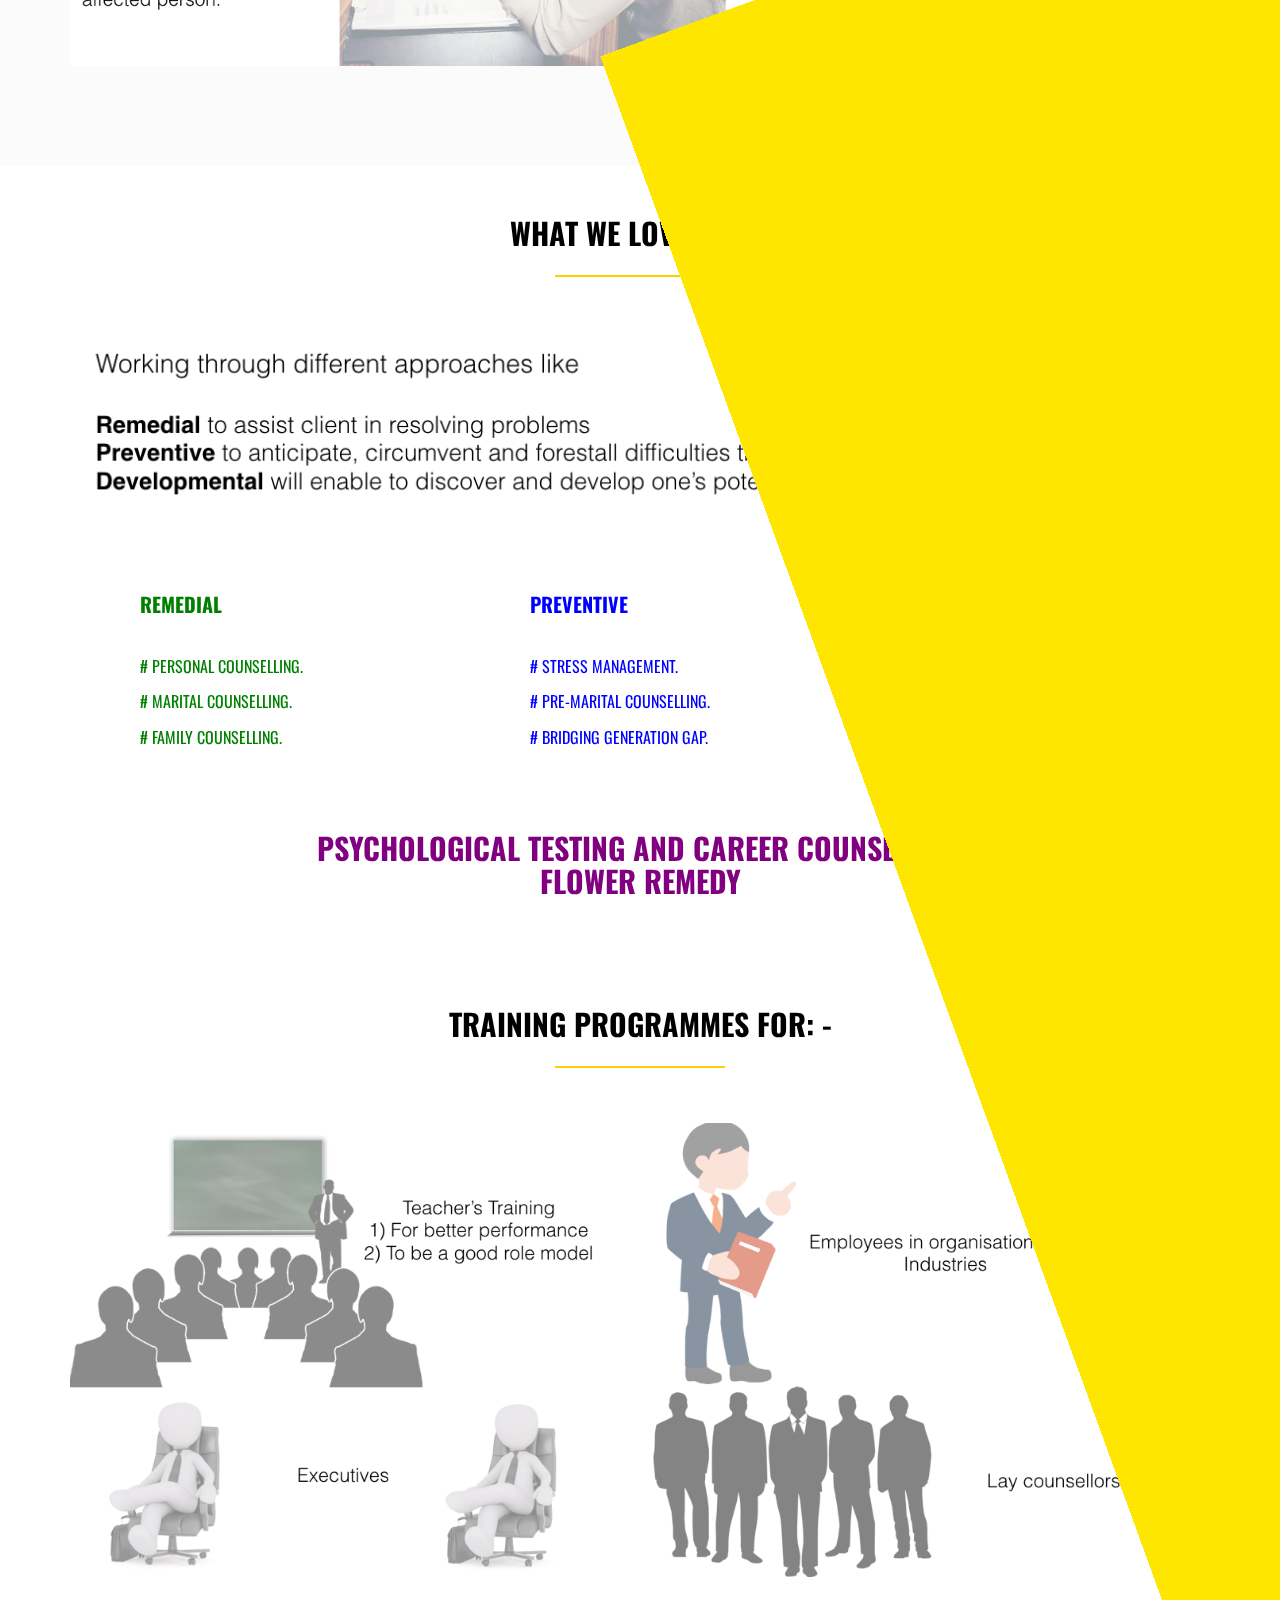
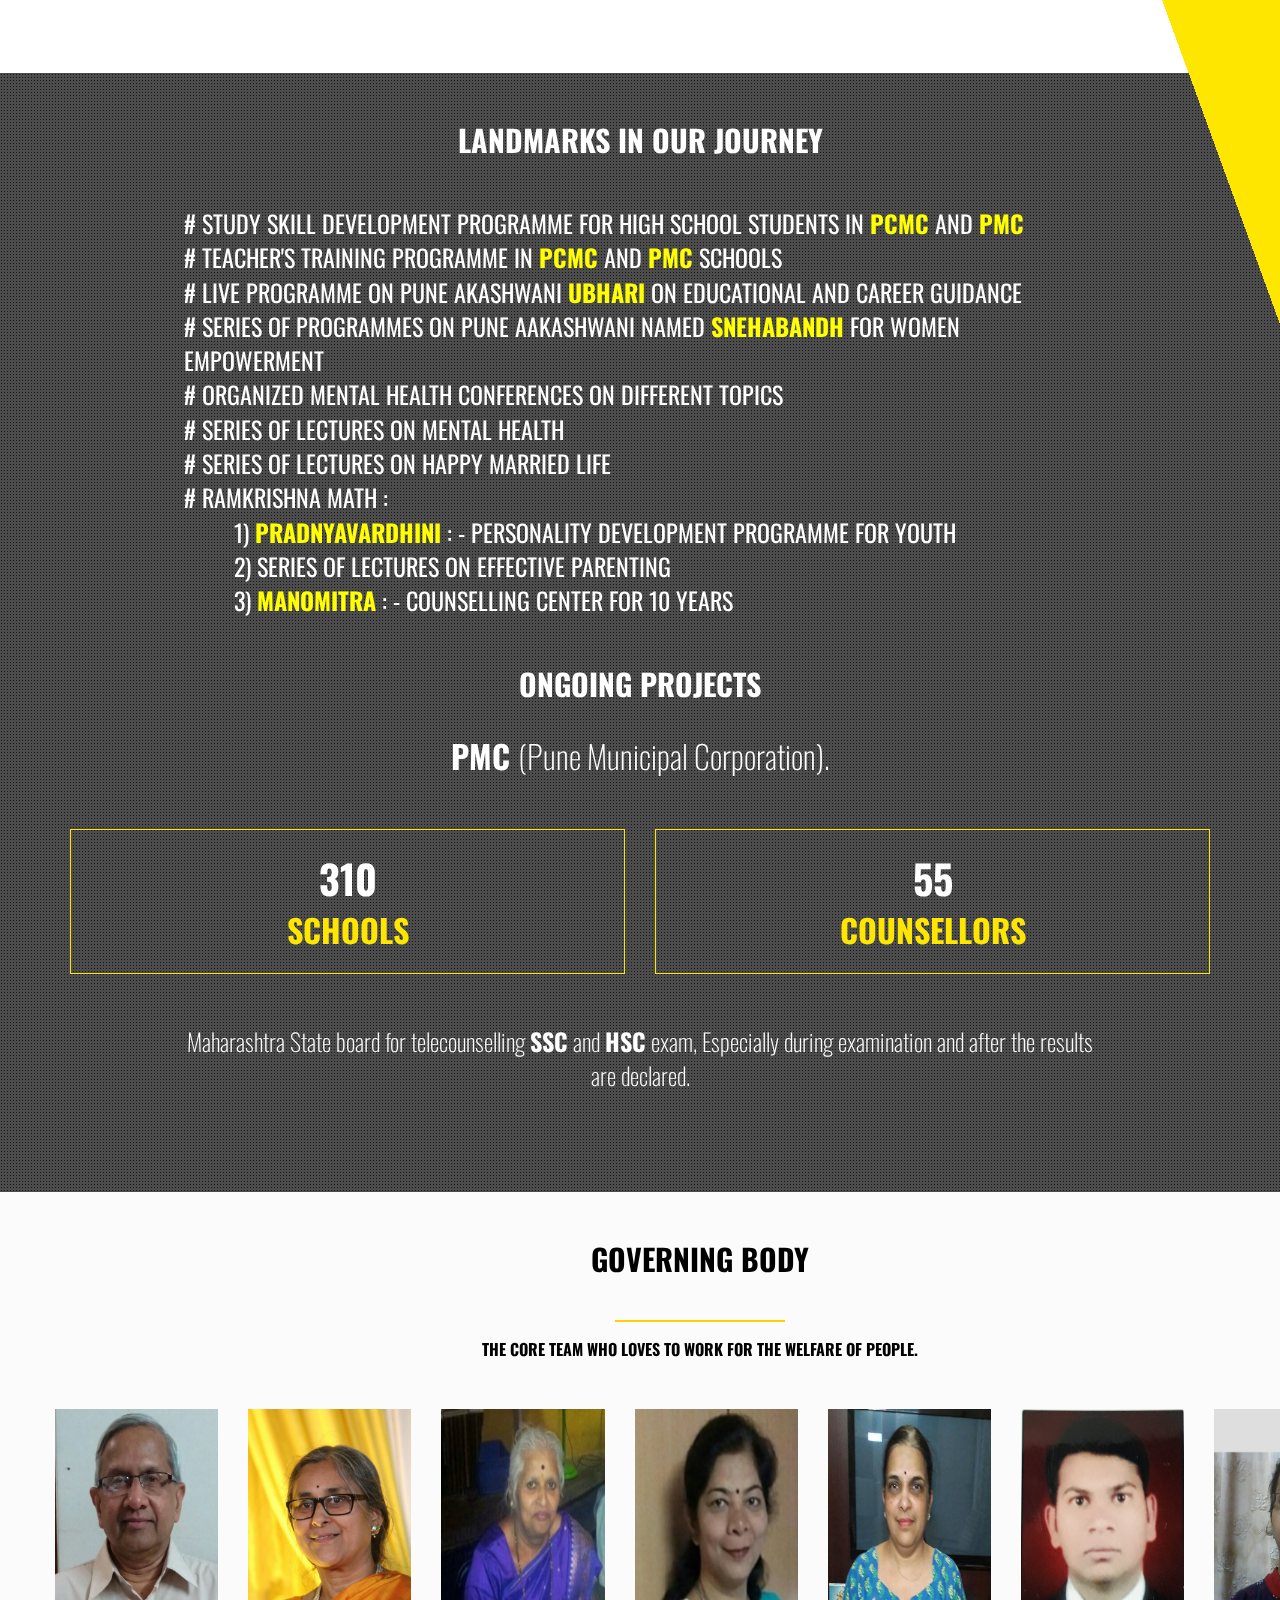
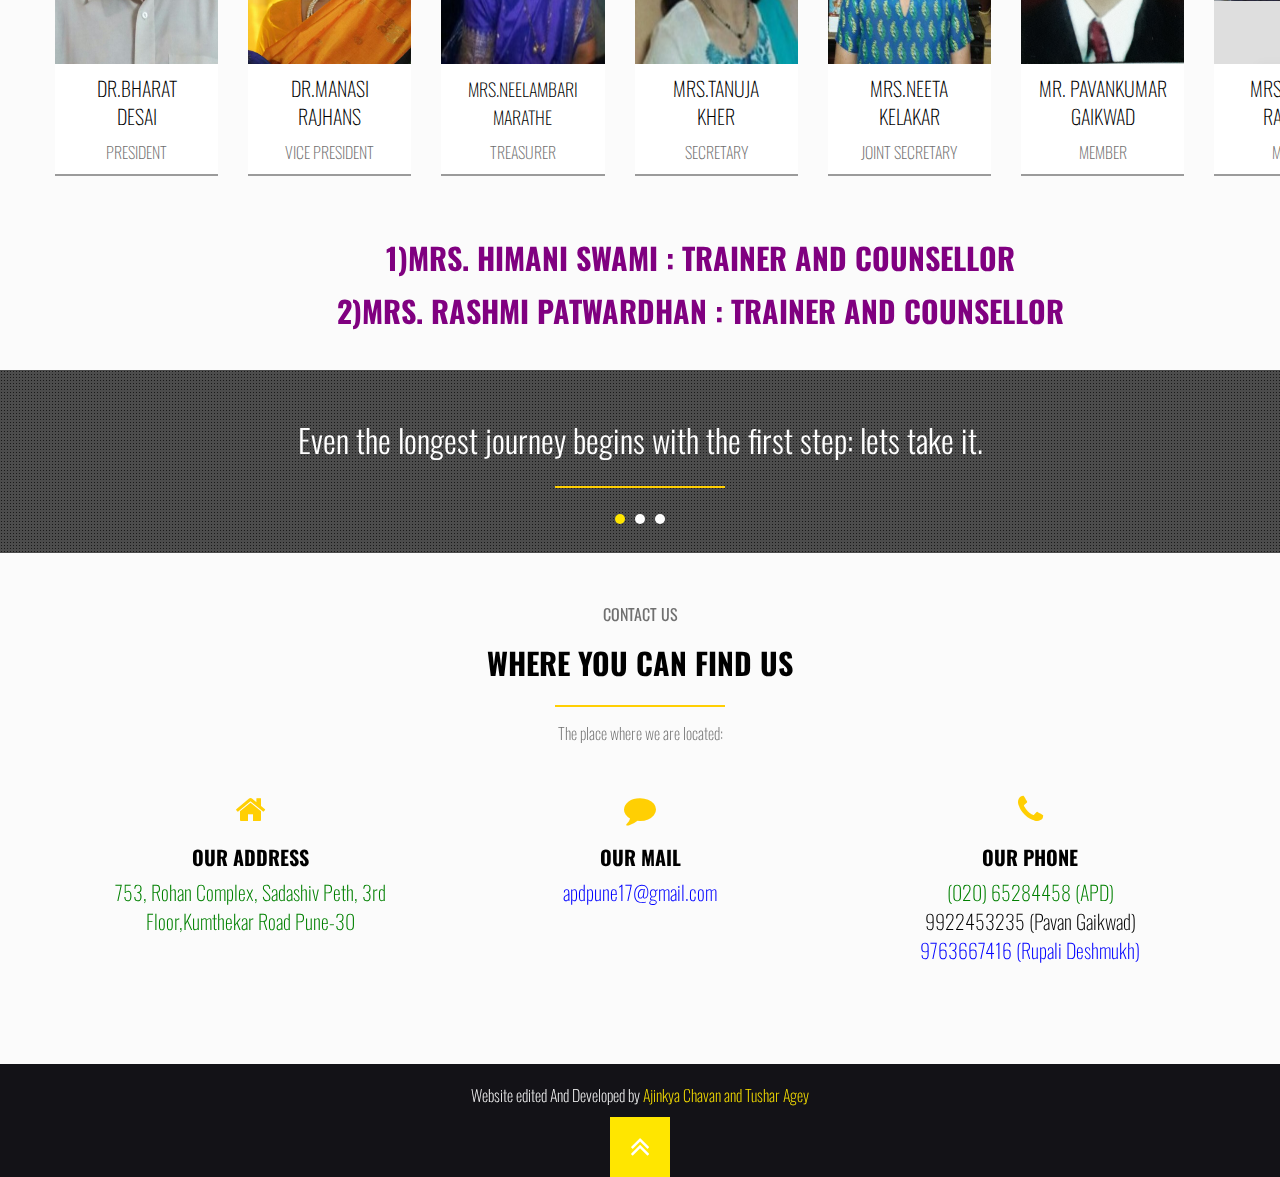
==== commit c8a012fc: "added new member" ====
--- a/index.html
+++ b/index.html
@@ -70,7 +70,7 @@
 						</li>-->
 						
 						<li class="clearfix">
-							<span class="lead">Holistic <br>Organizations</br></span>
+							<span class="lead">Holistic <br>Organization</br></span>
 							
 						</li>
 						<li class="clearfix">
@@ -83,7 +83,7 @@
 						</li>
 						
 						<li class="clearfix">
-							<span class="lead">Masters <br> Training Programmes</br></span>
+							<span class="lead">Masters <br> Training Programme</br></span>
 	
 						</li>
 					</ul>
@@ -204,7 +204,7 @@
 						<div class="row">
 							<div class="col-md-6">
 								<div class="number-item">
-									<span class="number" id="awardCounter" data-count="246" data-duration="4">246</span>
+									<span class="number" id="awardCounter" data-count="310" data-duration="4">310</span>
 									<span class="text"><b><font size = "6">Schools</font></b></span>
 								</div>
 							</div>
@@ -224,14 +224,14 @@
 			</div>
 		</section>
 			<div class="gray">
-				<div class="container">
+				<div class="container" style="width:1400px">
 					<div class="heading">
 						<h2>Governing Body</h2>
 						<div class="divider"><span></span></div>
 						<p><font color = "black"><h4>The core team who loves to work for the welfare of people.</h4></font></p>
 					</div>
 					
-					<div class="row">
+					<div class="row" style="width:1420px;">
 						<ul class="team " id="og-grid">
 							<li class="col-md-3">
 								<a href="" class="team-member" data-title="Dr.Bharat Desai" data-description="<font size = '5'>Psychologist, Founder President Of Academy Of Personality Development, <br/>Hon. Director “MES” Personality Development Centre.<br/>
@@ -280,7 +280,14 @@
 									<span class="title">Member</span>
 								</a>
 							</li>	
-					
+					<li class="col-md-3">
+								<a href="#" class="team-member" data-title="Mrs. Himani Raichur" data-description="<font size = '5'>Assistant Professor at Ferguson College<br/>
+Areas of working- Career and Interpersonal relationship  Counselling and Indian psychology<br/></font>">
+									<img src="img/Team/7.png" style="height:255px" alt=""  class="img-responsive">
+									<span class="name"><font color = "Black">Mrs. Himani<br>Raichur</font></span>
+									<span class="title">Member</span>
+								</a>
+							</li>	
 						</ul>				
 					</div>
 						<h2><center><font color="Purple">1)Mrs. Himani Swami : Trainer and Counsellor<br/></font><center></h2>
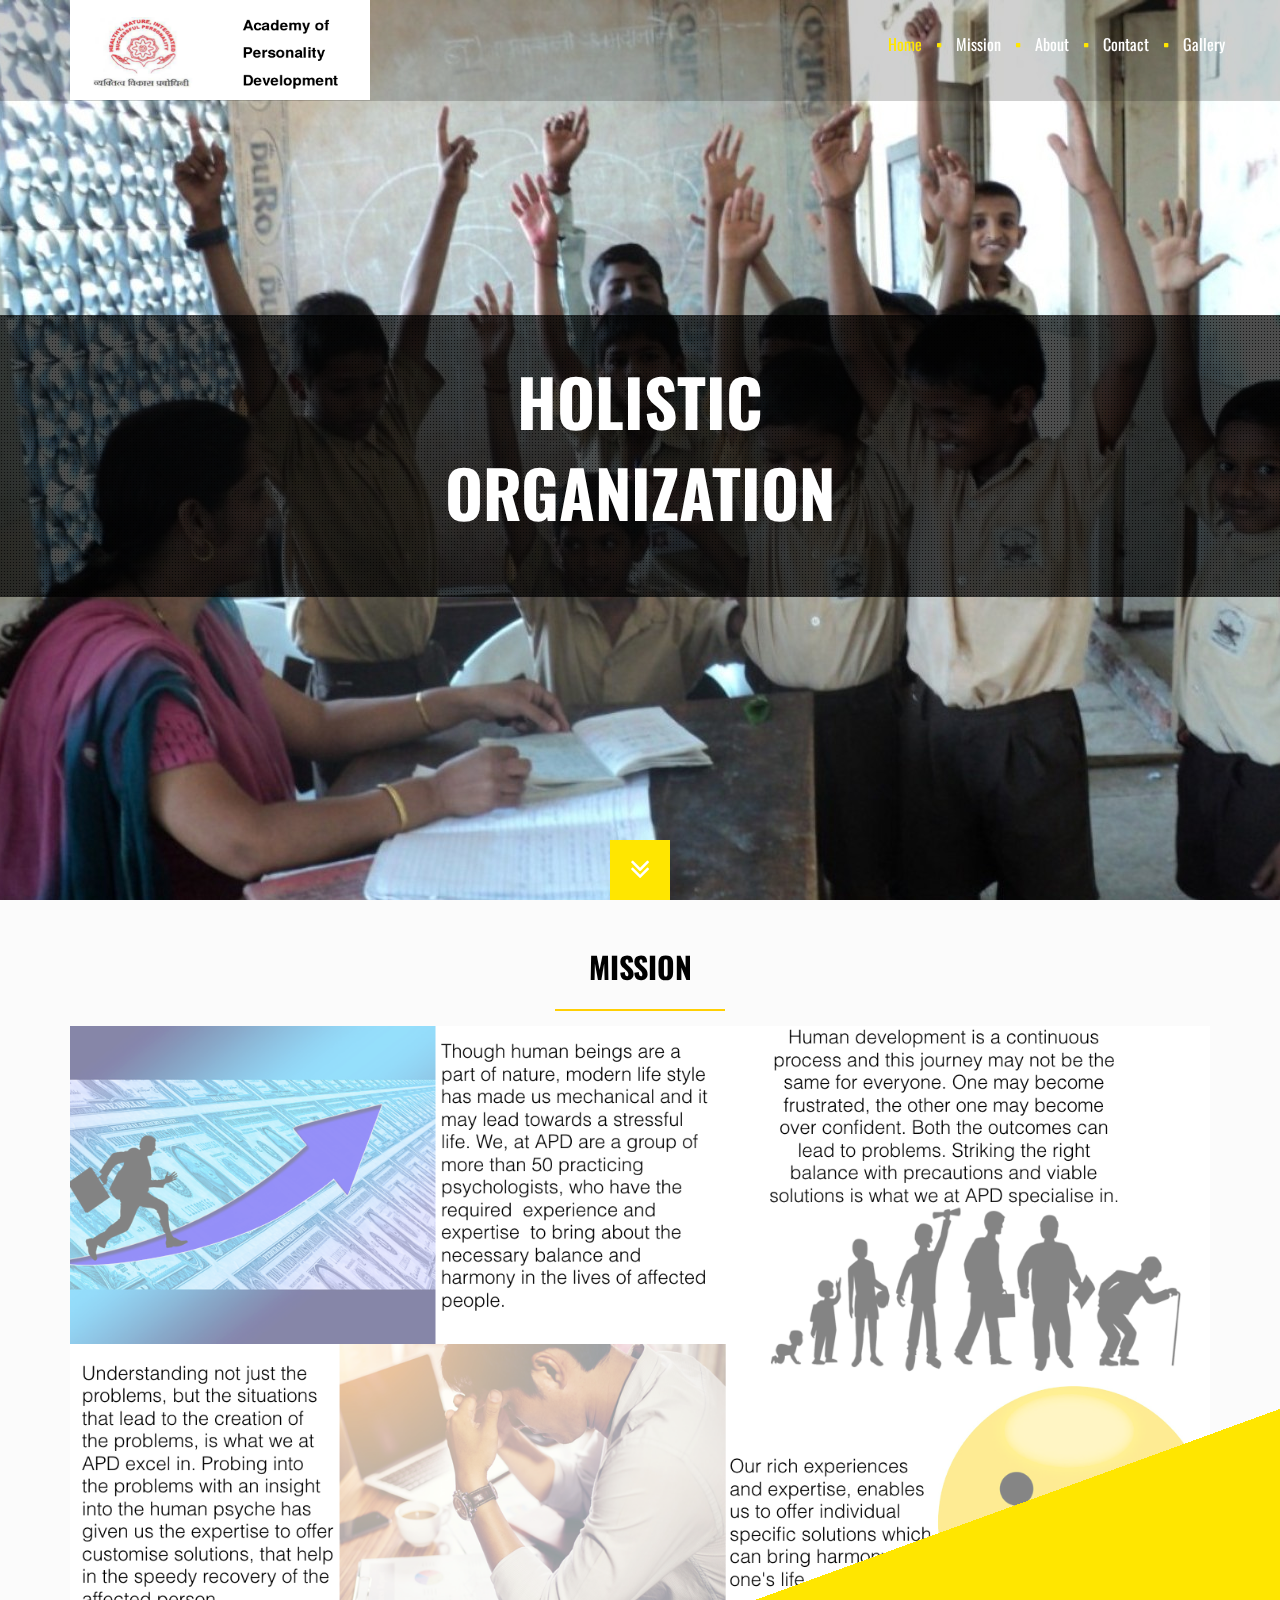
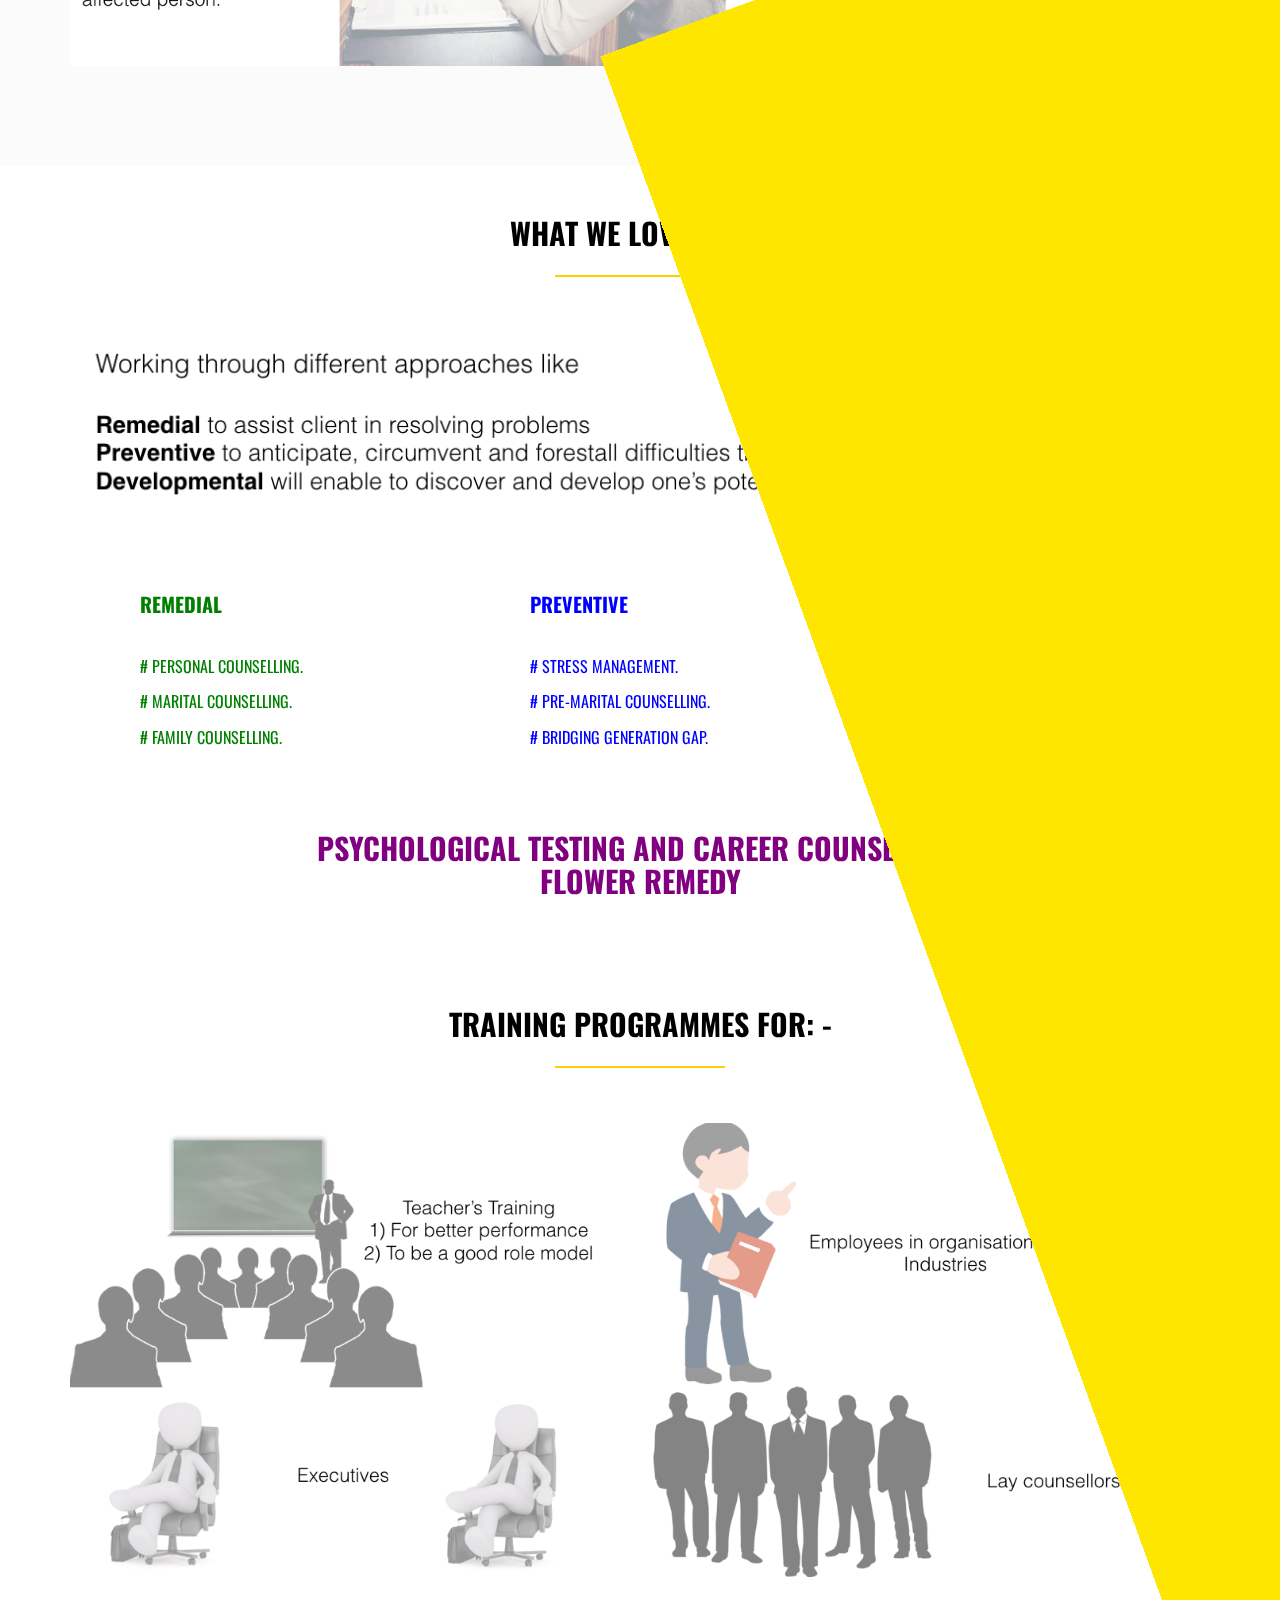
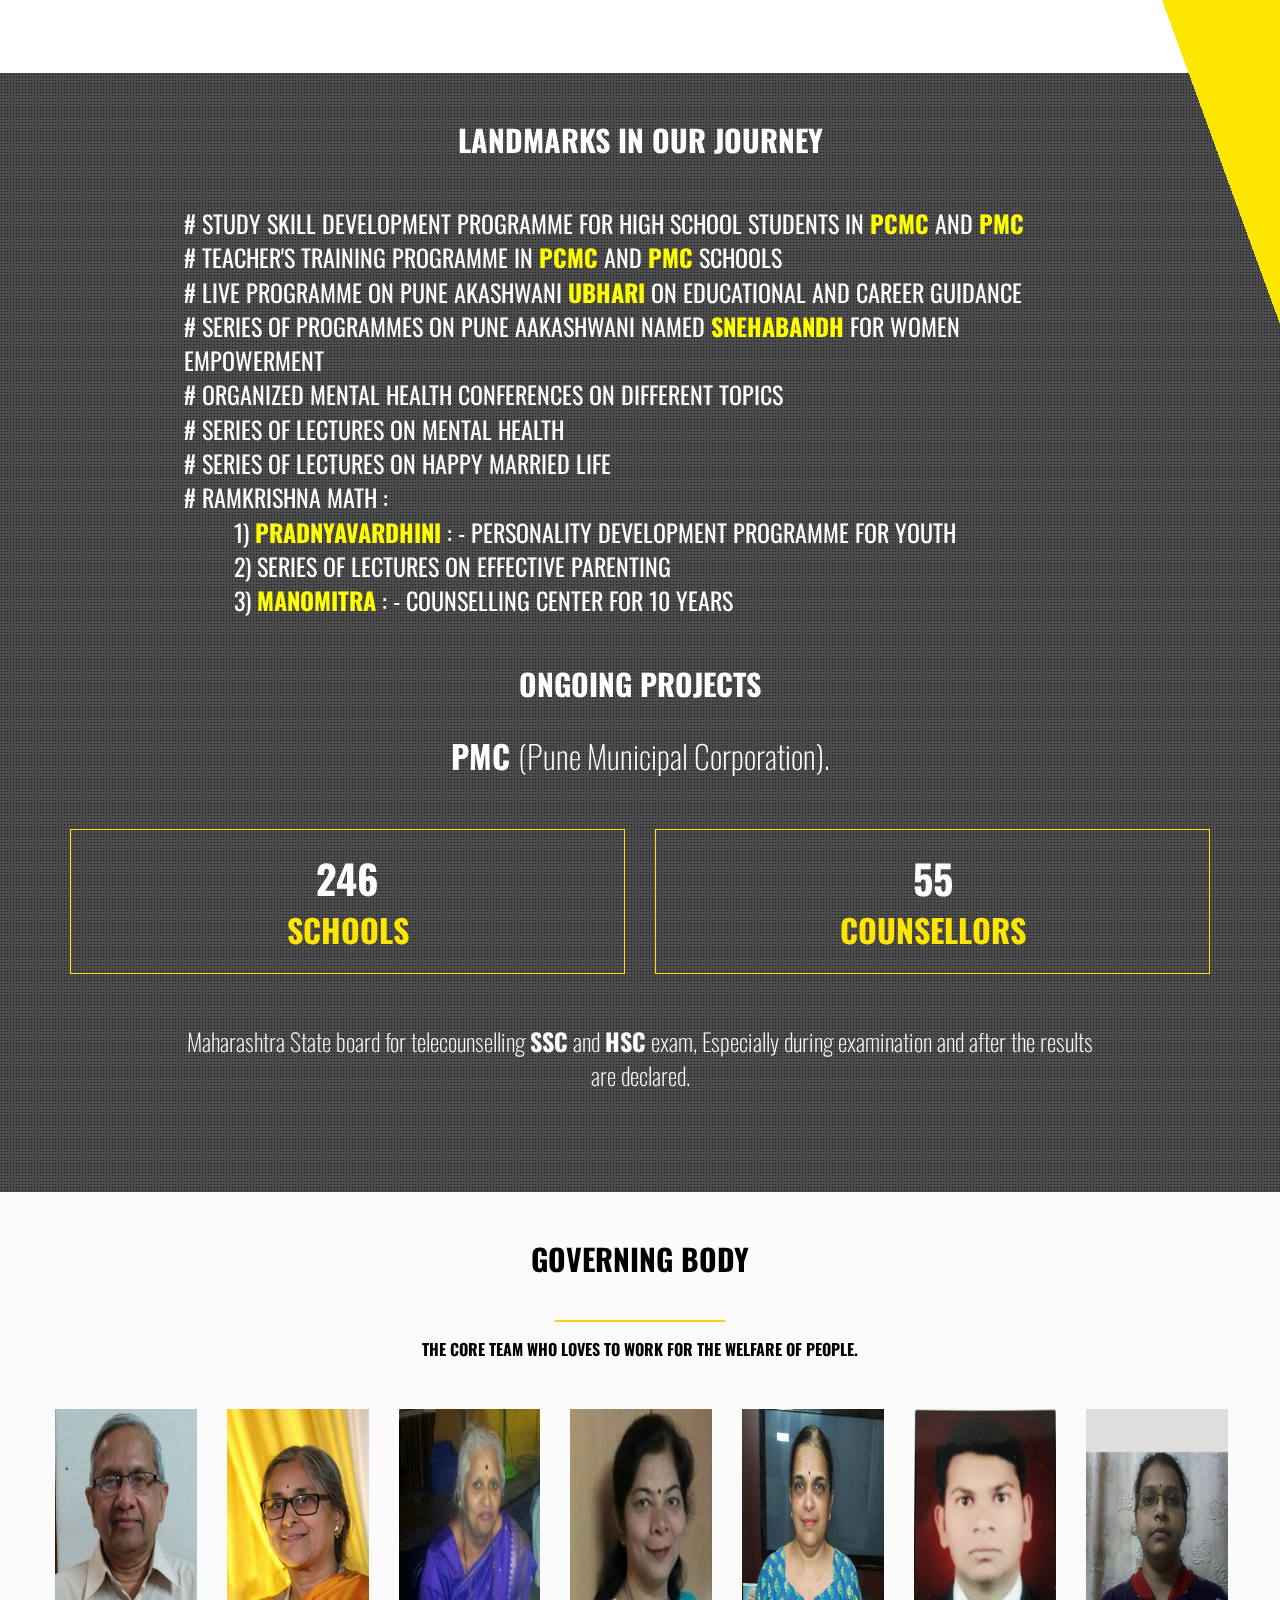
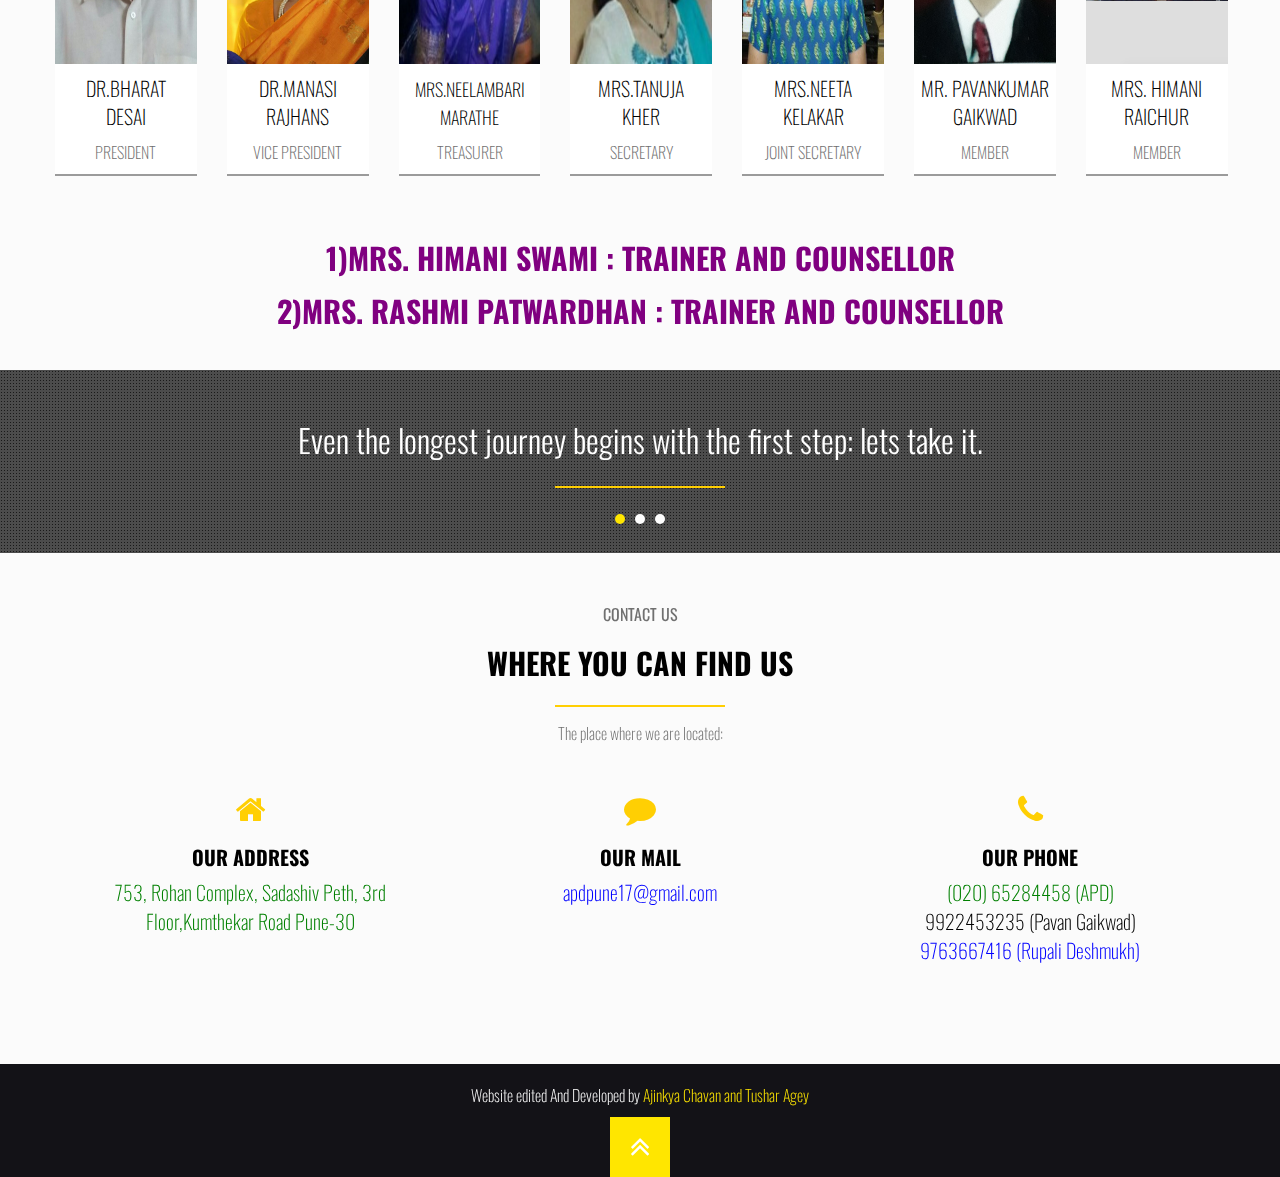
==== commit e0dd3a7c: "minor changes" ====
--- a/index.html
+++ b/index.html
@@ -204,7 +204,7 @@
 						<div class="row">
 							<div class="col-md-6">
 								<div class="number-item">
-									<span class="number" id="awardCounter" data-count="310" data-duration="4">310</span>
+									<span class="number" id="awardCounter" data-count="246" data-duration="4">246</span>
 									<span class="text"><b><font size = "6">Schools</font></b></span>
 								</div>
 							</div>
@@ -224,14 +224,14 @@
 			</div>
 		</section>
 			<div class="gray">
-				<div class="container" style="width:1400px">
+				<div class="container" style="width:100%">
 					<div class="heading">
 						<h2>Governing Body</h2>
 						<div class="divider"><span></span></div>
 						<p><font color = "black"><h4>The core team who loves to work for the welfare of people.</h4></font></p>
 					</div>
 					
-					<div class="row" style="width:1420px;">
+					<div class="row" style="width:100%;">
 						<ul class="team " id="og-grid">
 							<li class="col-md-3">
 								<a href="" class="team-member" data-title="Dr.Bharat Desai" data-description="<font size = '5'>Psychologist, Founder President Of Academy Of Personality Development, <br/>Hon. Director “MES” Personality Development Centre.<br/>
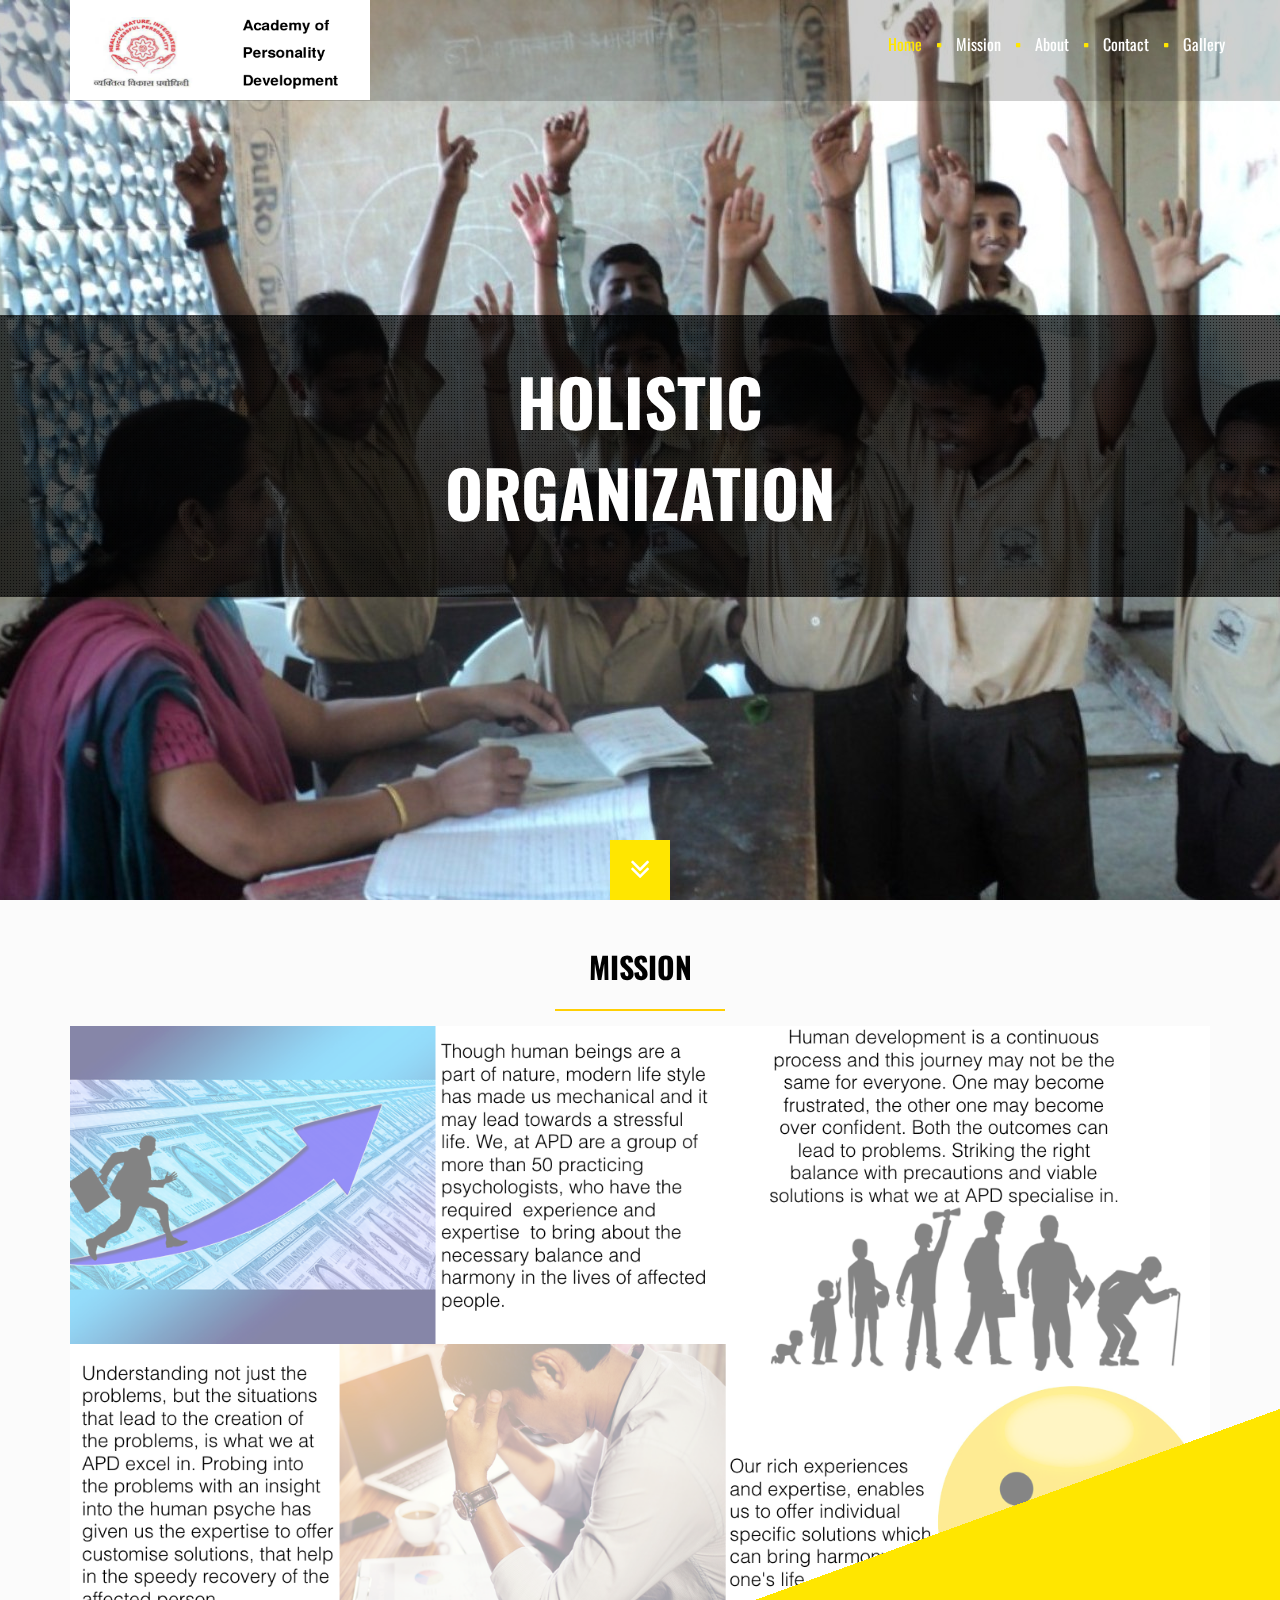
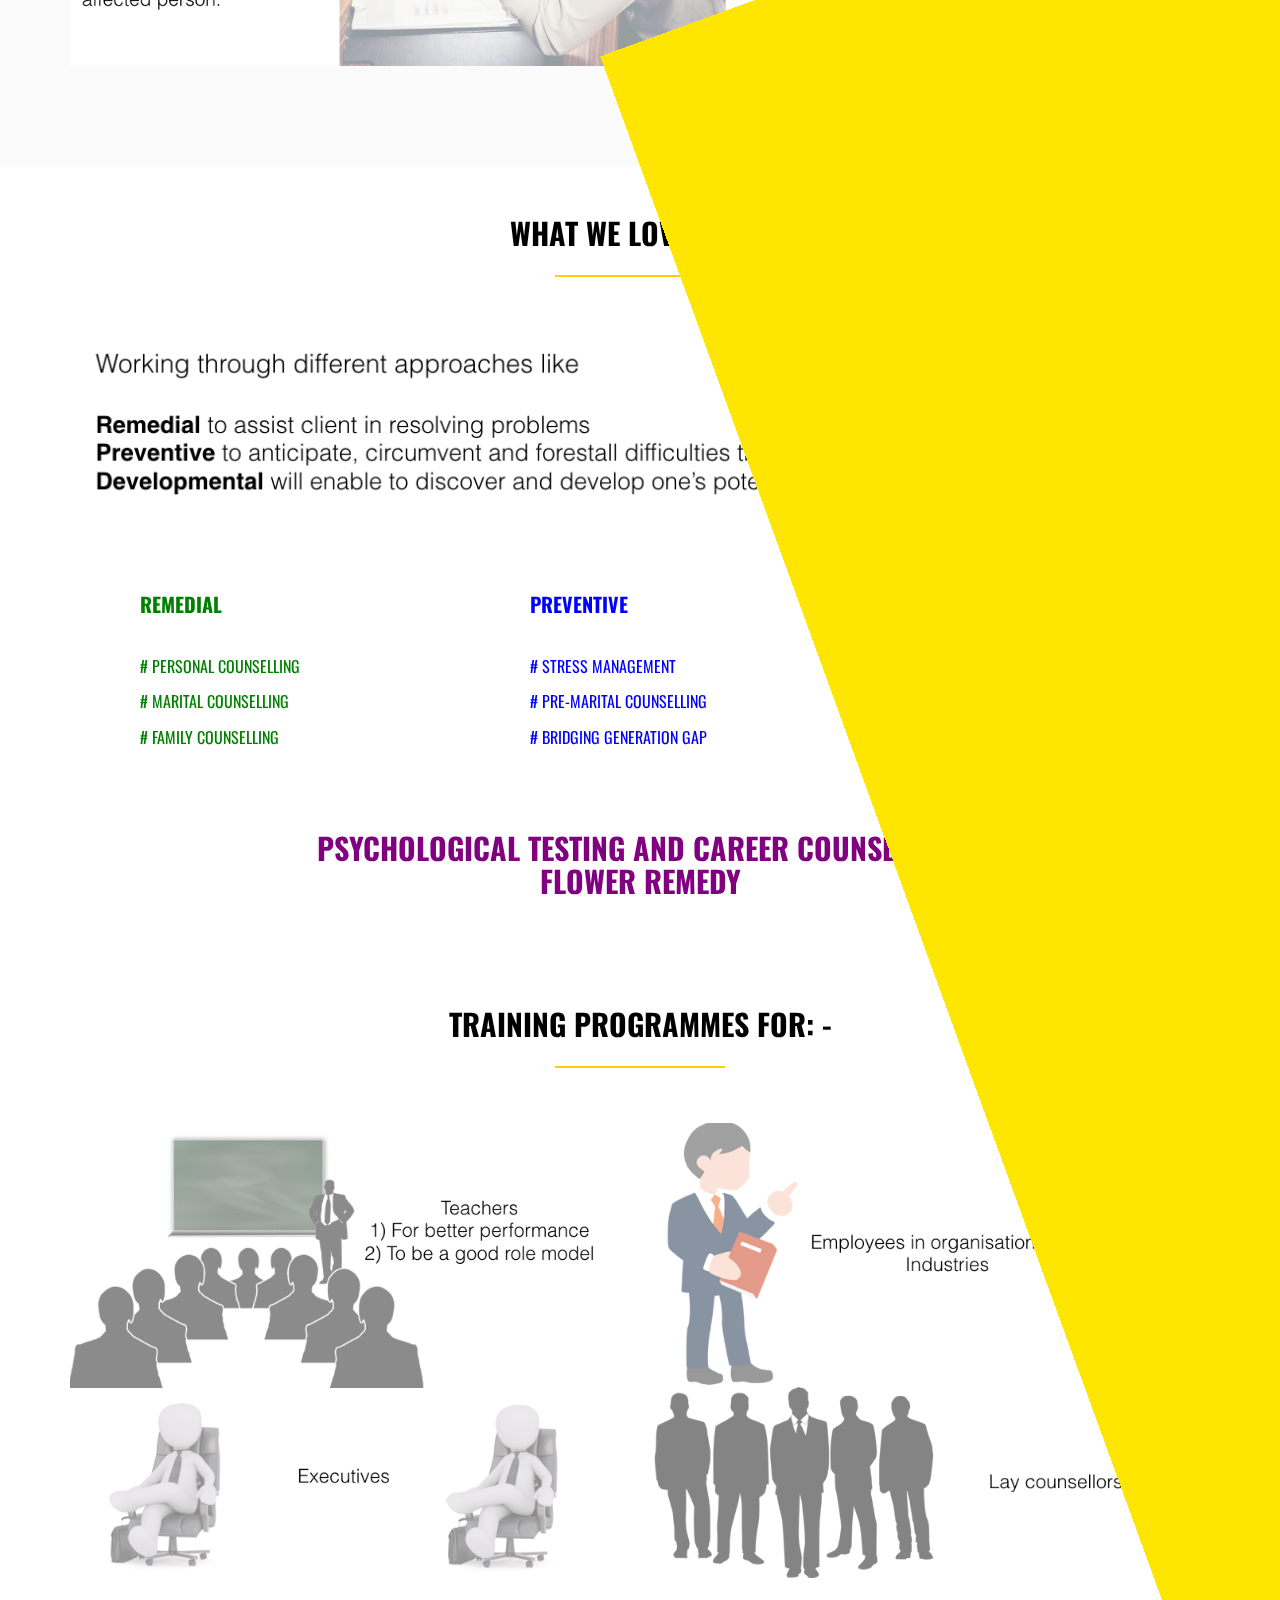
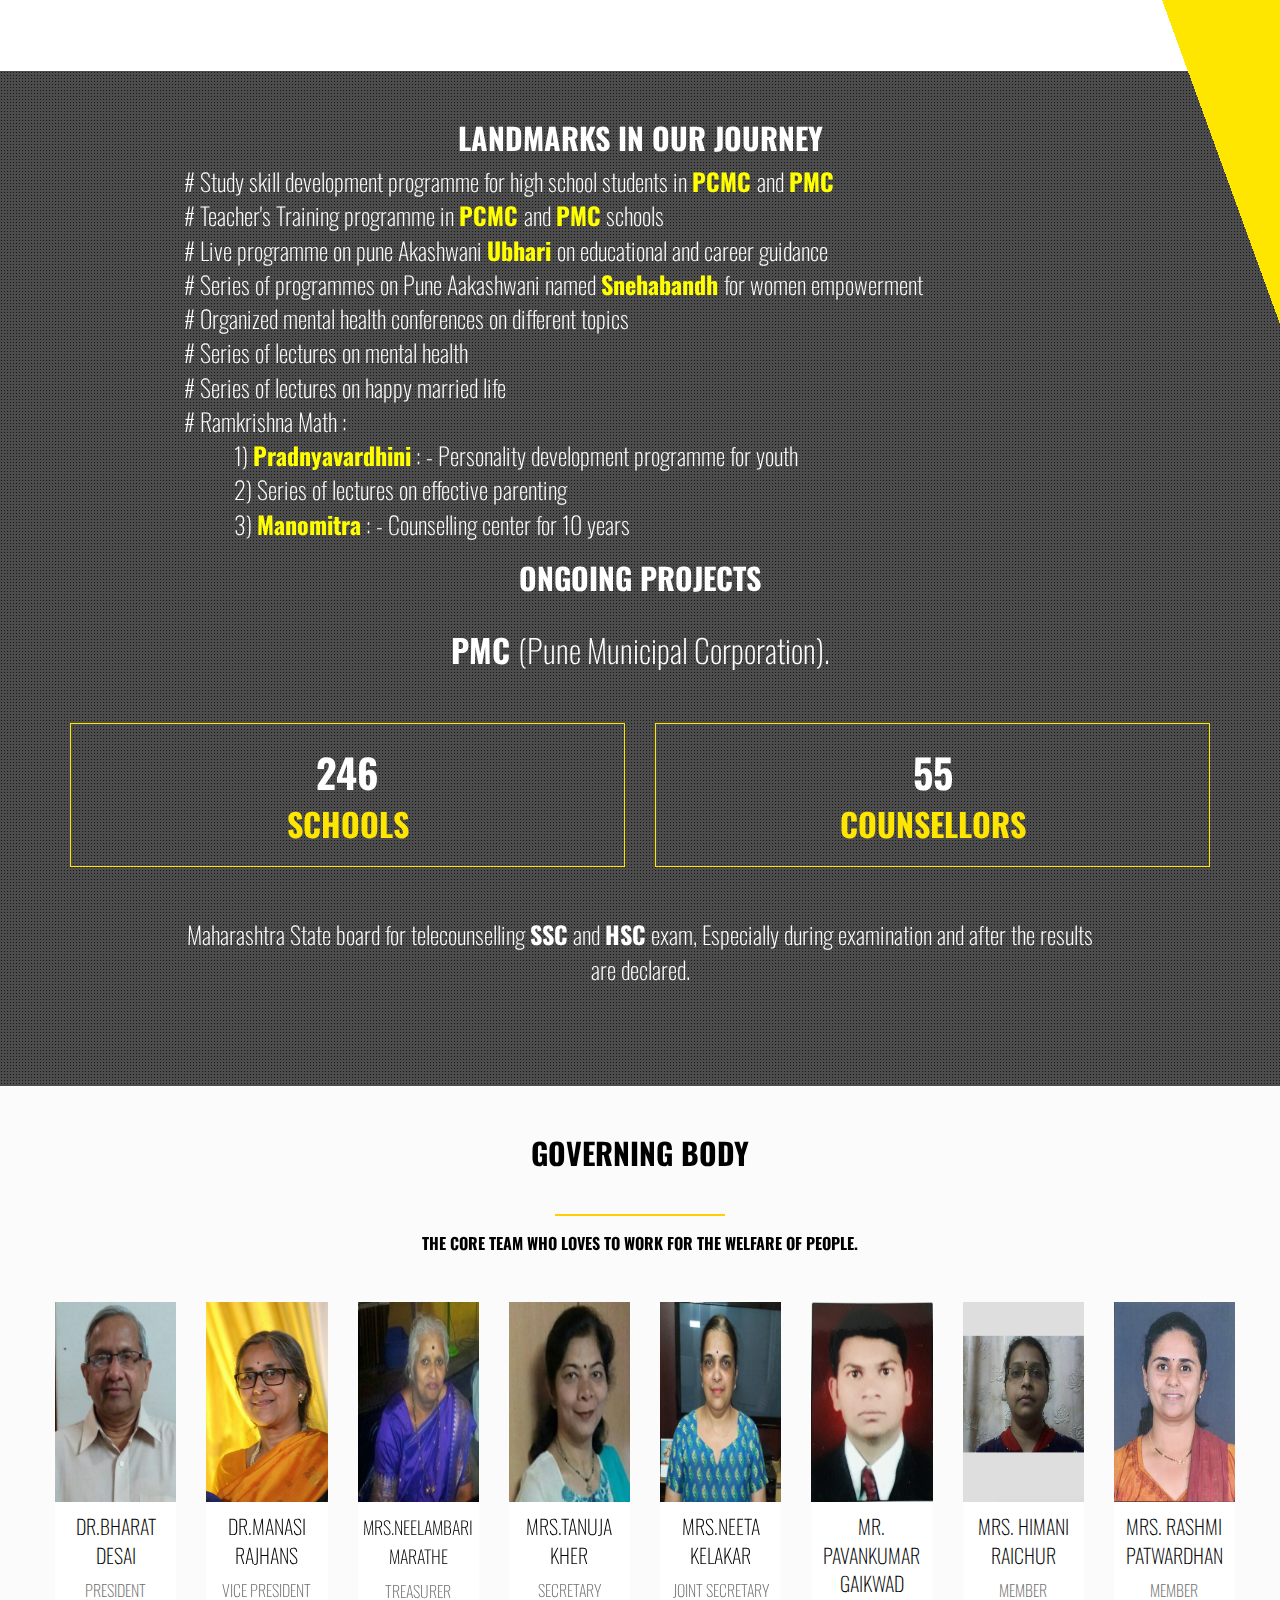
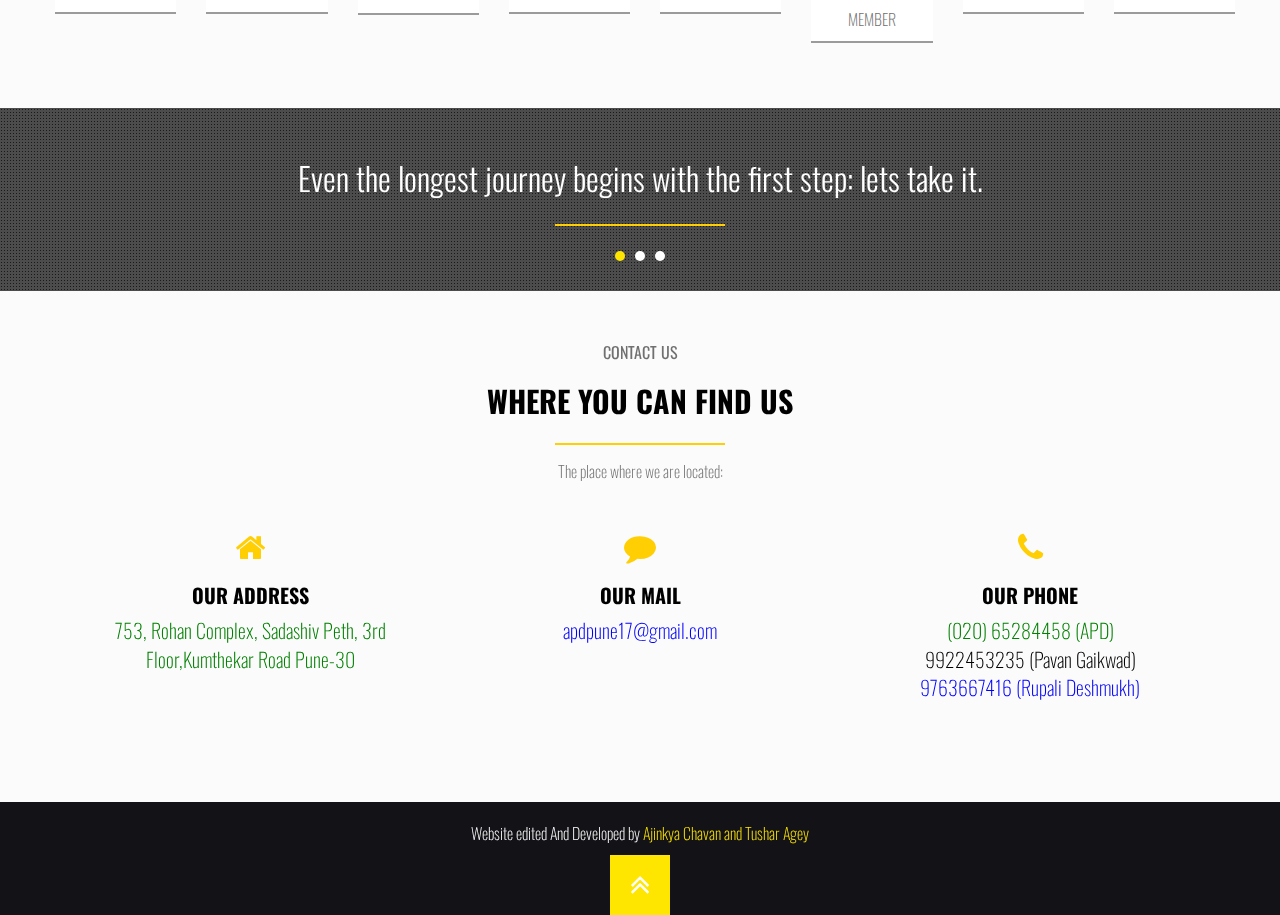
==== commit 8d3c3817: "finally final" ====
--- a/index.html
+++ b/index.html
@@ -128,9 +128,9 @@
 							<p class="font-m"> 
 <h4>
 <font color="Green">
-# Personal Counselling.<br><br>
-# Marital Counselling.<br><br>
-# Family Counselling.</h4></p>
+# Personal Counselling<br><br>
+# Marital Counselling<br><br>
+# Family Counselling</h4></p>
 						</div>
 					</div>
 					<div class="col-md-4">
@@ -141,9 +141,9 @@
 <h4>
 <font color="Blue">
 <!--<img src = "img/logo10.png" height = "230px" width = "230px"></img>-->
-# Stress management.<br><br>
-# Pre-marital Counselling. <br><br>
-# Bridging generation gap.</h4></p></font>
+# Stress management<br><br>
+# Pre-marital Counselling<br><br>
+# Bridging generation gap</h4></p></font>
 </h4></p>
 
 
@@ -155,10 +155,10 @@
 							<p class="font-m">
 <h4>
 <font color="Green">
-# Study skills Development.<br><br>
-# Life skills Development.<br><br>
-# Personality development.<br><br>
-# Effective parenting.</h4></p>
+# Study skills Development<br><br>
+# Life skills Development<br><br>
+# Personality development<br><br>
+# Effective parenting</h4></p>
 						</div>
 
 					</div>
@@ -184,7 +184,6 @@
 					<div class="container">
 						<div class="heading">
 							<h2>Landmarks in our Journey</h2>
-							<div class="heading">
 							<p style="text-align:left;"><font size = "5"> 
 # Study skill development programme for high school students in <b><font color="Yellow"> PCMC </font></b> and <b><font color="Yellow">PMC</font></b> <br>
 # Teacher's Training programme in <b><font color="Yellow"> PCMC </font></b> and <b><font color="Yellow">PMC</font></b> schools<br>
@@ -198,7 +197,6 @@
 <span id = "tab">	2) Series of lectures on effective parenting<br></span>
 <span id = "tab">	3) <b><font color="Yellow">Manomitra</font></b> : - Counselling center for 10 years<br></span>
 </font></p>
-						</div>
 							<p><h2>Ongoing projects</h2><br/><b><font size = "6"> PMC </b>(Pune Municipal Corporation).</p>
 						</div>
 						<div class="row">
@@ -236,7 +234,7 @@
 							<li class="col-md-3">
 								<a href="" class="team-member" data-title="Dr.Bharat Desai" data-description="<font size = '5'>Psychologist, Founder President Of Academy Of Personality Development, <br/>Hon. Director “MES” Personality Development Centre.<br/>
 Personality Development Training, Youth, Vocational & Old-age counselling.<br/> EmailID : <a href = 'mailto:bhd.apd47@gmail.com'> bhd.apd47@gmail.com</a></font>" data-twitter="GraphBerry" data-facebook="/login">
-									<img src="img/Team/1.jpeg" style="height:255px" alt="" class="img-responsive">
+									<img src="img/Team/1.jpeg" style="height:200px" alt="" class="img-responsive">
 									<span class="name"><font color = "Black">Dr.Bharat <br>Desai</font></span>
 									<span class="title">President</span>
 								</a>
@@ -244,7 +242,7 @@
 							<li class="col-md-3">
 								<a href="#" class="team-member" data-title="Dr.Manasi Rajhans" data-description="<font size = '5'>Associate Prof. & Head Undergraduate Department Of Psychology, <br/>SNDT College Of Arts, Pune .
 <br/>Area of interest :- Research Methodology, Counselling,  Mental illness and Health Psychology.</font>" data-twitter="GraphBerry" data-facebook="facebook">
-									<img src="img/Team/2.jpeg" style="height:255px" alt="" class="img-responsive">
+									<img src="img/Team/2.jpeg" style="height:200px" alt="" class="img-responsive">
 									<span class="name"><font color = "Black">Dr.Manasi <br>Rajhans</font></span>
 									<span class="title">Vice President</span>
 								</a>
@@ -252,21 +250,21 @@
 							<li class="col-md-3">
 								<a href="#" class="team-member" data-title="Mrs. Neelambari Marathe" data-description="<font size = '5'>Director, Vyankatesh Guidance Center.
 <br/>Area of interest:- Ability Testing.</font>" data-twitter="ceca" data-facebook="facebook">
-									<img src="img/Team/3.jpeg" style="height:255px" alt=""  class="img-responsive">
+									<img src="img/Team/3.jpeg" style="height:200px" alt=""  class="img-responsive">
 									<span class="name"><font size="4pt" color = "Black">Mrs.Neelambari <br>Marathe</font></span>
 									<span class="title">Treasurer</span>
 								</a>
 							</li>
 							<li class="col-md-3">
 								<a href="#" class="team-member" data-title="Tanuja Kher" data-description="<font size = '5'>Assistant Professor of Psychology at 'College of Engineering Pune'.<br/> Working as a Counsellor and Trainer in acadamics and Industry. <br/> EmailID : <a href = 'mailto:tanujakher@yahoo.com'> tanujakher@yahoo.com</a></font>">
-									<img src="img/Team/4.jpg" style="height:255px" alt=""  class="img-responsive">
+									<img src="img/Team/4.jpg" style="height:200px" alt=""  class="img-responsive">
 									<span class="name"><font color = "Black">Mrs.Tanuja <br>Kher</font></span>
 									<span class="title">Secretary</span>
 								</a>
 					</li>					
 <li class="col-md-3">
 								<a href="#" class="team-member" data-title="Mrs.Neeta Kelkar" data-description="<font size = '5'>Head of <b>YARN</b> Counselling Center, Karve Nagar Pune</font>">
-									<img src="img/Team/6.jpeg" style="height:255px" alt=""  class="img-responsive">
+									<img src="img/Team/6.jpeg" style="height:200px" alt=""  class="img-responsive">
 									<span class="name"><font color = "Black">Mrs.Neeta <br>Kelakar</font></span>
 									<span class="title">Joint Secretary</span>
 								</a>
@@ -275,7 +273,7 @@
 <li class="col-md-3">
 								<a href="#" class="team-member" data-title="Mr. Pavankumar A.Gaikwad" data-description="<font size = '5'>Child & Family Counsellor, Project Co-coordinator <br/>Joint Counselling Project by-Education Board P.M.C &  APD. 
 <br/>Area of interest: - All Types of  Psychological Testing, Counselling (Family, Career etc) <br/> And Trainings (Soft skill, Study Skills, Life Skills, TOT). <br/> EmailID : <a href= 'mailto:pavangaikwad11@gmail.com'> pavangaikwad11@gmail.com</a></font>">
-									<img src="img/Team/5.jpg" style="height:255px" alt=""  class="img-responsive">
+									<img src="img/Team/5.jpg" style="height:200px" alt=""  class="img-responsive">
 									<span class="name"><font color = "Black">Mr. Pavankumar <br>Gaikwad</font></span>
 									<span class="title">Member</span>
 								</a>
@@ -283,21 +281,30 @@
 					<li class="col-md-3">
 								<a href="#" class="team-member" data-title="Mrs. Himani Raichur" data-description="<font size = '5'>Assistant Professor at Ferguson College<br/>
 Areas of working- Career and Interpersonal relationship  Counselling and Indian psychology<br/></font>">
-									<img src="img/Team/7.png" style="height:255px" alt=""  class="img-responsive">
+									<img src="img/Team/7.png" style="height:200px" alt=""  class="img-responsive">
 									<span class="name"><font color = "Black">Mrs. Himani<br>Raichur</font></span>
 									<span class="title">Member</span>
 								</a>
 							</li>	
+<li class="col-md-3">
+<a href="#" id="showmrshimani" class="team-member" data-title="Mrs. Himani Raichur" data-description="<font size = '5'>Director of Sanvada psychological counselling center and training Insitute<br/></font>">
+<img src="img/Team/8.jpg" style="height:200px" alt=""  class="img-responsive">
+									<span class="name"><font color = "Black">Mrs. Rashmi<br>Patwardhan</font></span>
+									<span class="title">Member</span>
+								</a>
+
+							</li>	
 						</ul>				
 					</div>
-						<h2><center><font color="Purple">1)Mrs. Himani Swami : Trainer and Counsellor<br/></font><center></h2>
-						<h2><center><font color="Purple">2)Mrs. Rashmi Patwardhan : Trainer and Counsellor<br/><br/></font><center></h2>
-				</div>
-			</div>
-
+						
+				</div>
+			</div>
+
+								<center></center>
 			</font>
-		</section>
-
+
+		</section>
+		
 <div class="branded-section quote">
 				<div class="masked">
 					<div class="container">
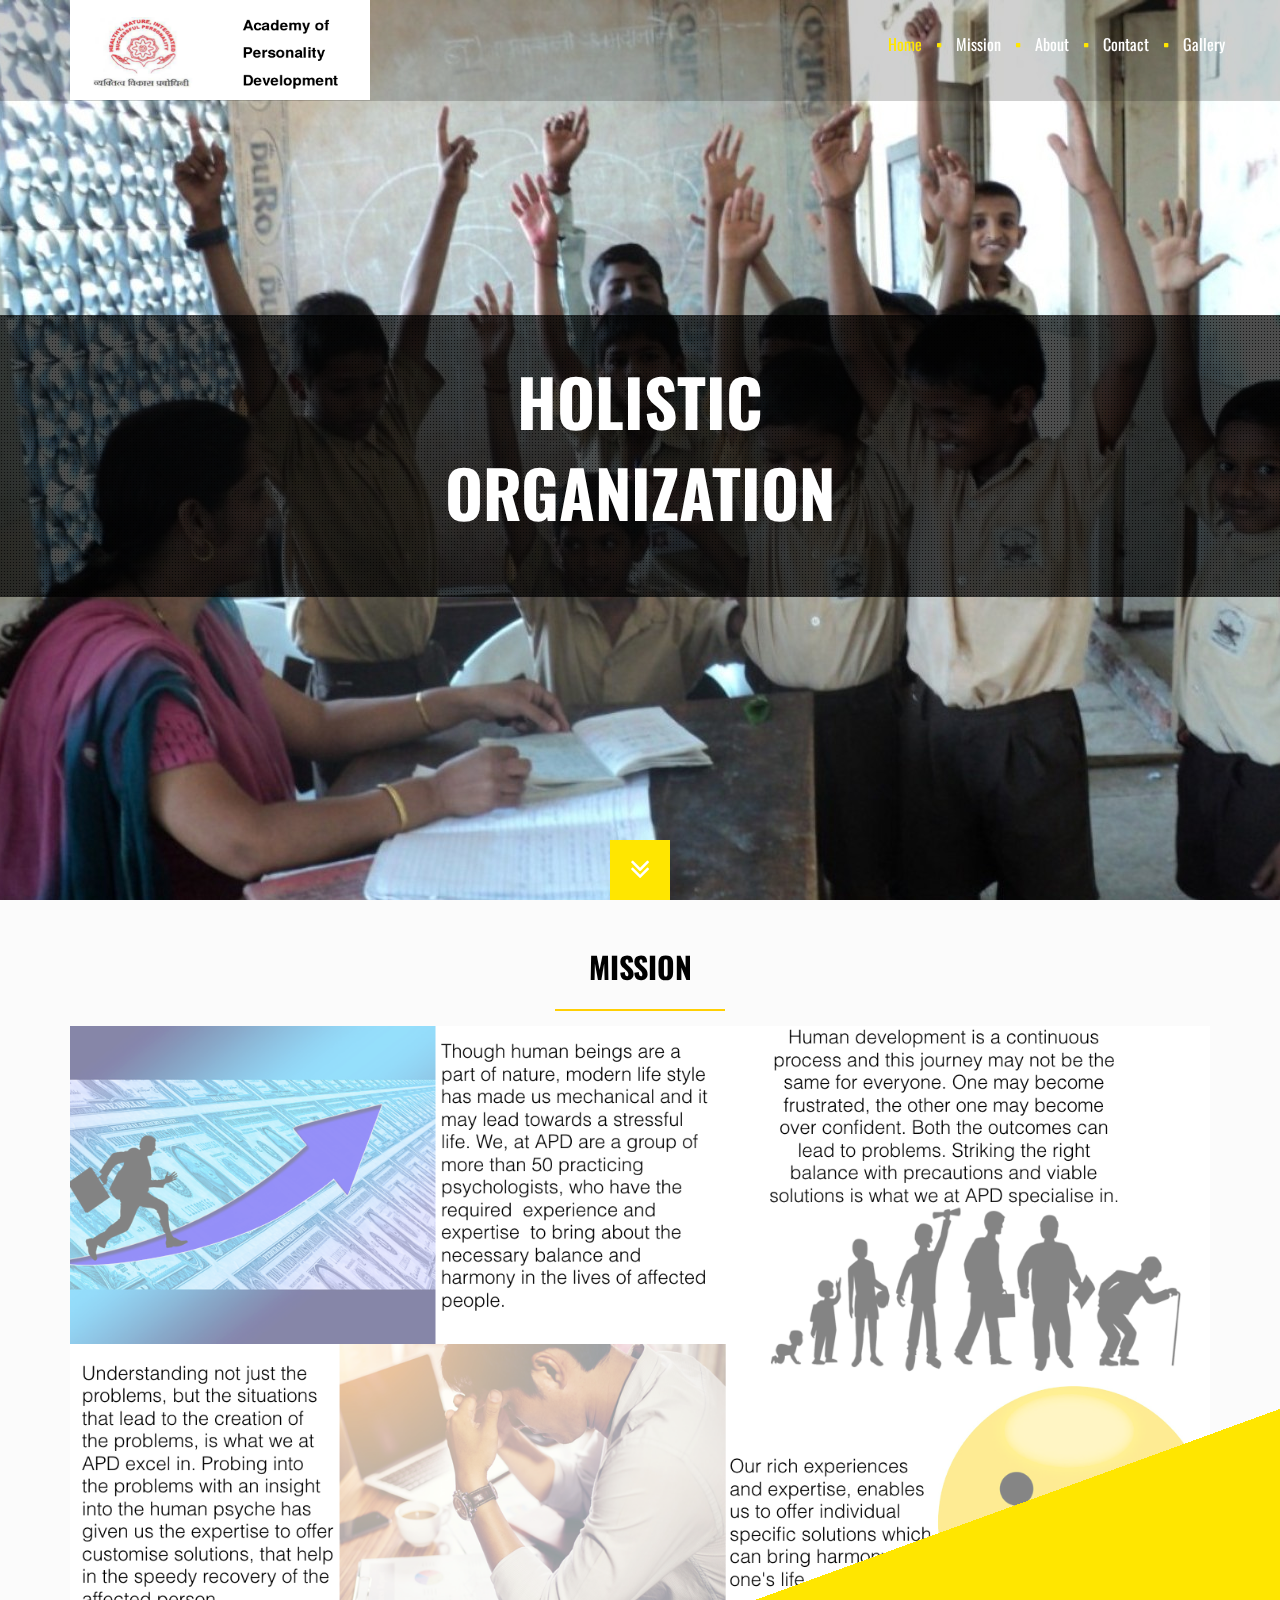
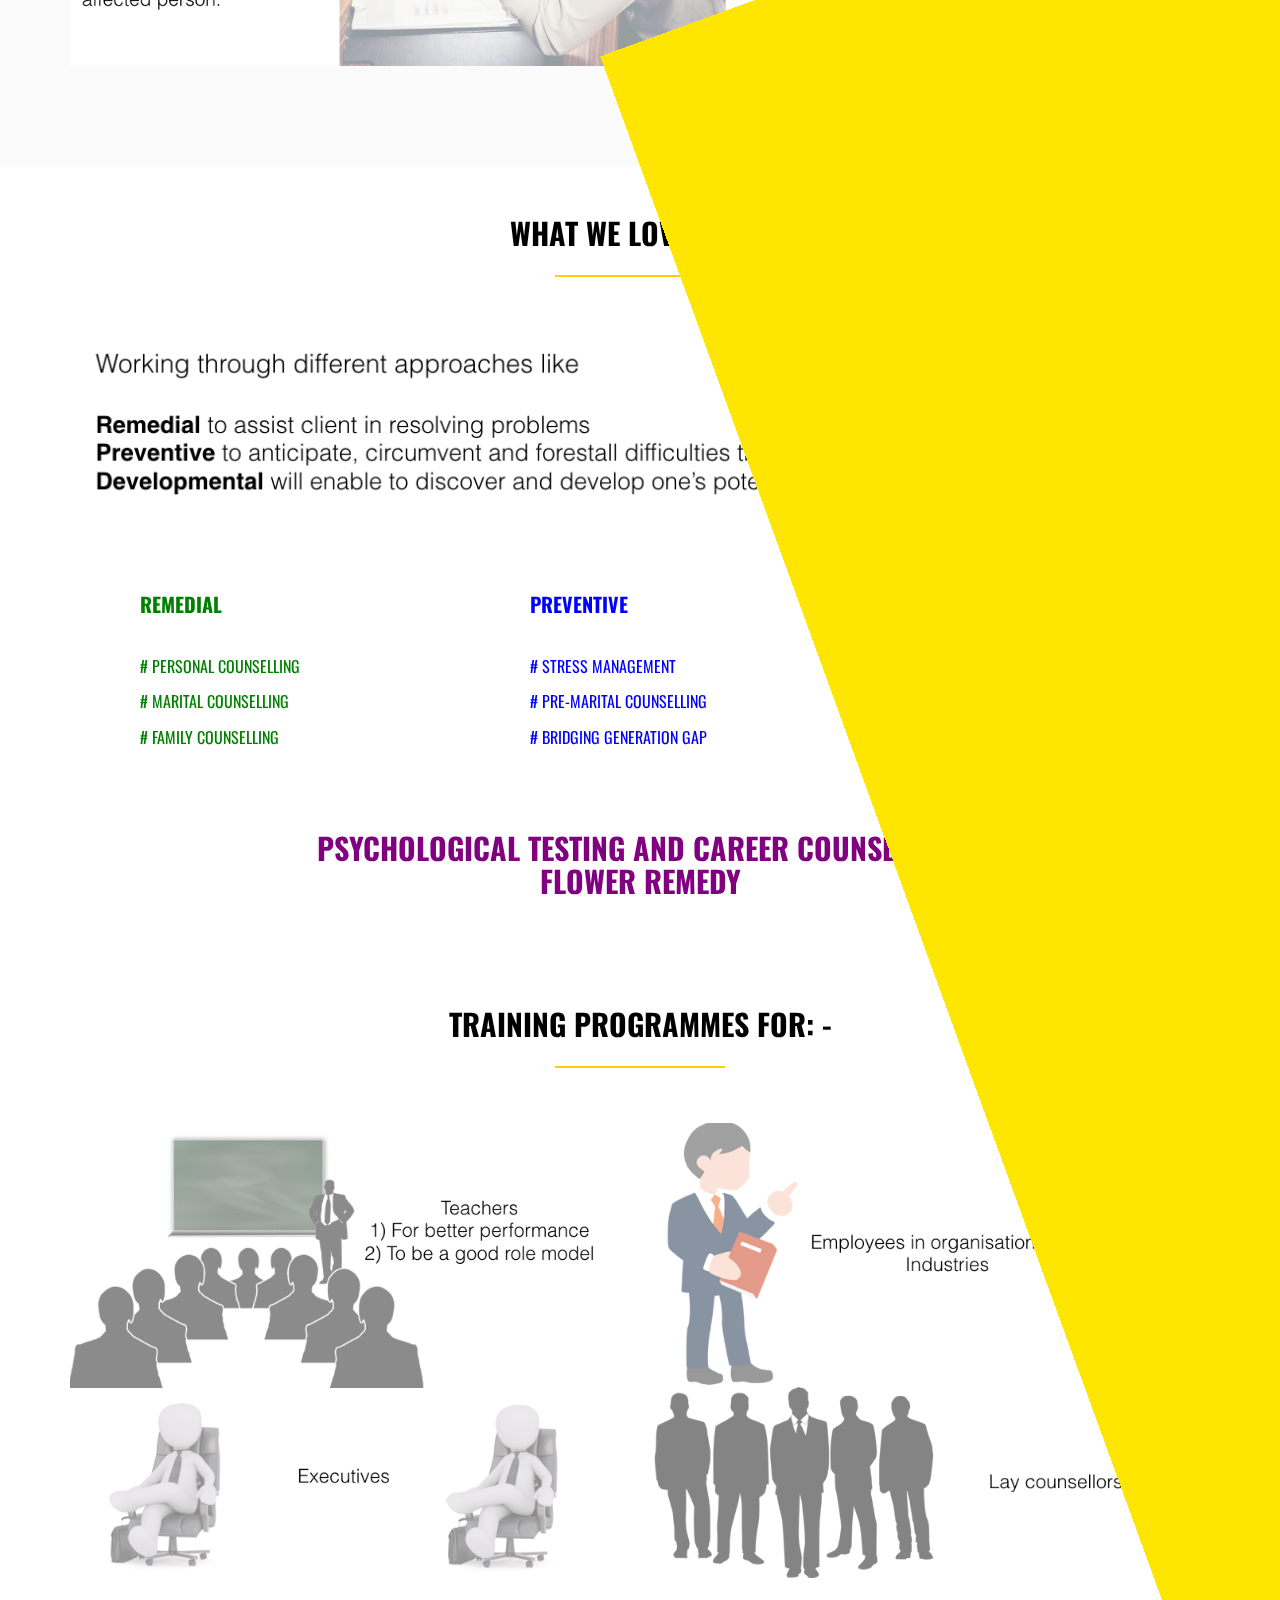
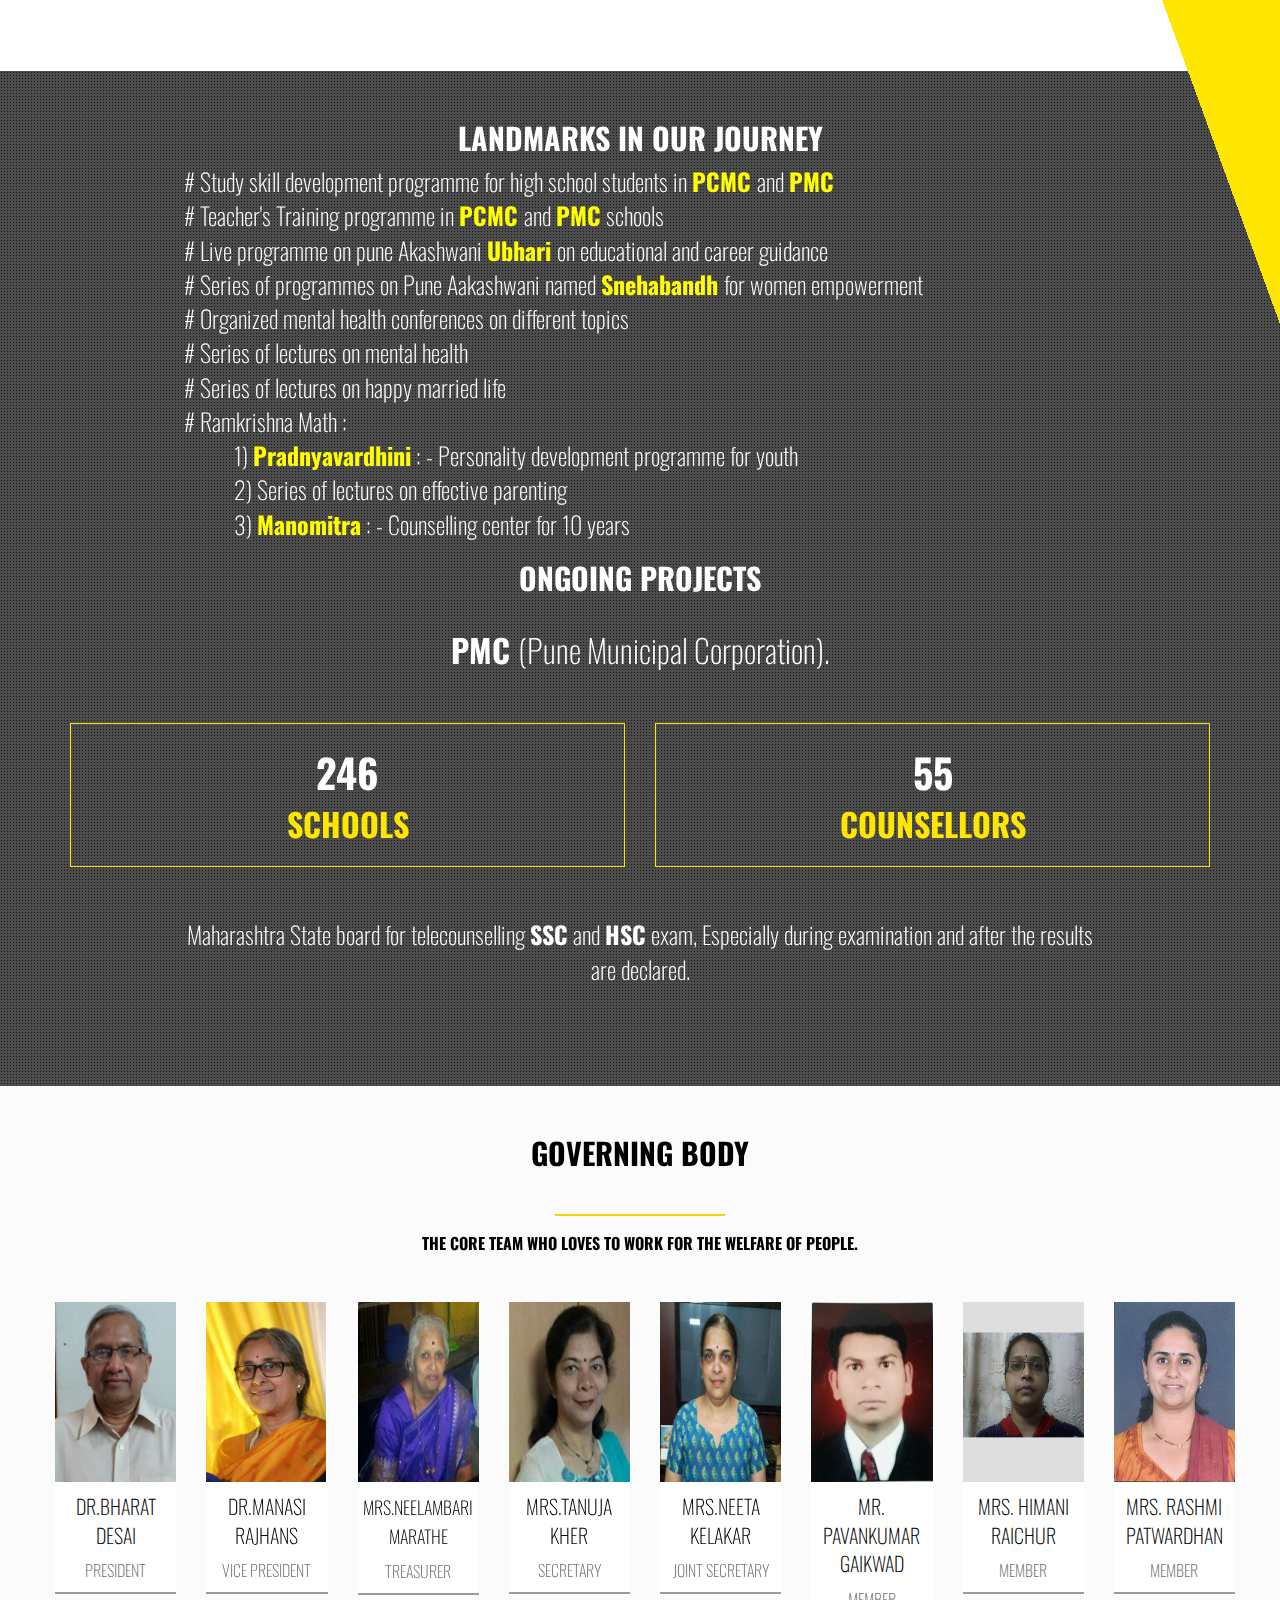
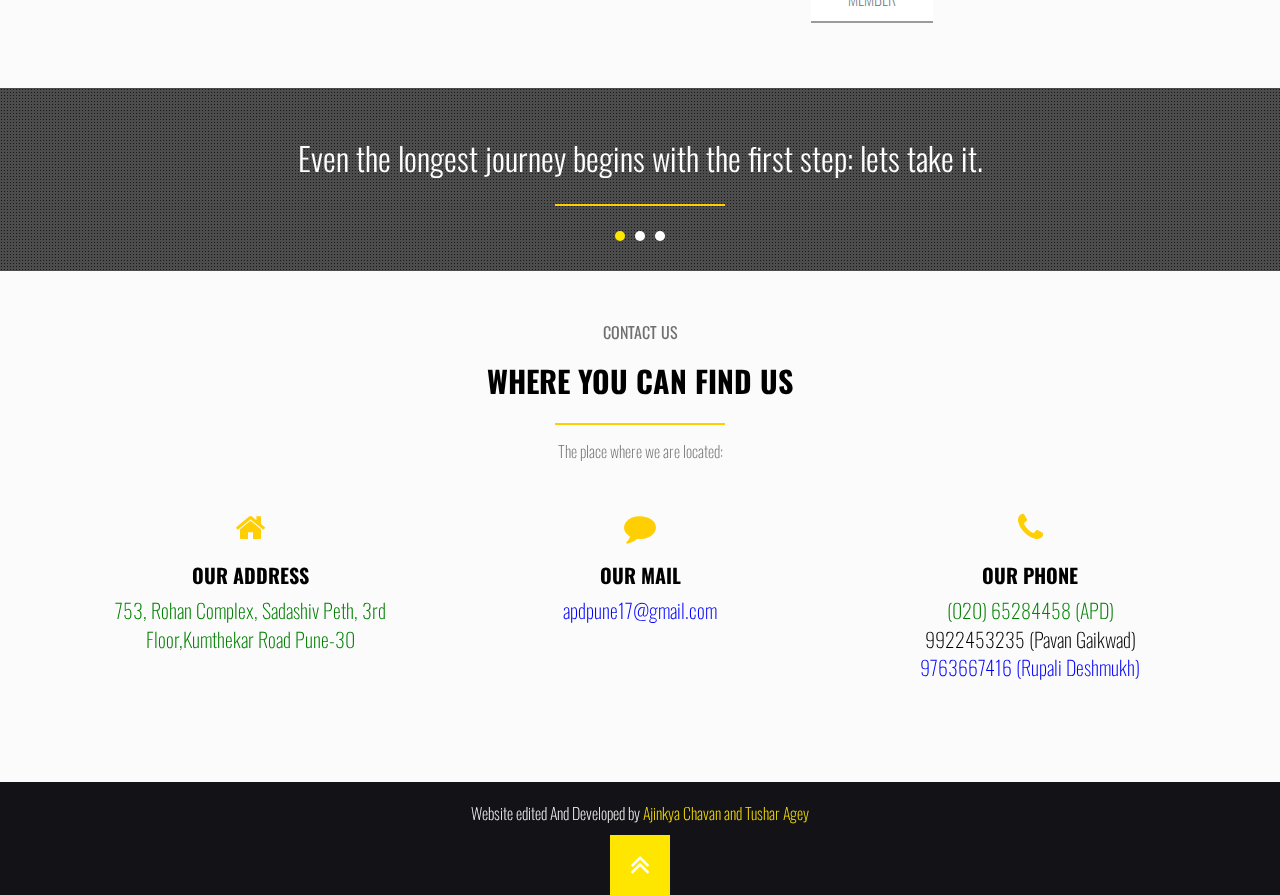
==== commit 060a02eb: "done" ====
--- a/index.html
+++ b/index.html
@@ -234,7 +234,7 @@
 							<li class="col-md-3">
 								<a href="" class="team-member" data-title="Dr.Bharat Desai" data-description="<font size = '5'>Psychologist, Founder President Of Academy Of Personality Development, <br/>Hon. Director “MES” Personality Development Centre.<br/>
 Personality Development Training, Youth, Vocational & Old-age counselling.<br/> EmailID : <a href = 'mailto:bhd.apd47@gmail.com'> bhd.apd47@gmail.com</a></font>" data-twitter="GraphBerry" data-facebook="/login">
-									<img src="img/Team/1.jpeg" style="height:200px" alt="" class="img-responsive">
+									<img src="img/Team/1.jpeg" style="height:180px" alt="" class="img-responsive">
 									<span class="name"><font color = "Black">Dr.Bharat <br>Desai</font></span>
 									<span class="title">President</span>
 								</a>
@@ -242,7 +242,7 @@
 							<li class="col-md-3">
 								<a href="#" class="team-member" data-title="Dr.Manasi Rajhans" data-description="<font size = '5'>Associate Prof. & Head Undergraduate Department Of Psychology, <br/>SNDT College Of Arts, Pune .
 <br/>Area of interest :- Research Methodology, Counselling,  Mental illness and Health Psychology.</font>" data-twitter="GraphBerry" data-facebook="facebook">
-									<img src="img/Team/2.jpeg" style="height:200px" alt="" class="img-responsive">
+									<img src="img/Team/2.jpeg" style="height:180px" alt="" class="img-responsive">
 									<span class="name"><font color = "Black">Dr.Manasi <br>Rajhans</font></span>
 									<span class="title">Vice President</span>
 								</a>
@@ -250,21 +250,21 @@
 							<li class="col-md-3">
 								<a href="#" class="team-member" data-title="Mrs. Neelambari Marathe" data-description="<font size = '5'>Director, Vyankatesh Guidance Center.
 <br/>Area of interest:- Ability Testing.</font>" data-twitter="ceca" data-facebook="facebook">
-									<img src="img/Team/3.jpeg" style="height:200px" alt=""  class="img-responsive">
+									<img src="img/Team/3.jpeg" style="height:180px" alt=""  class="img-responsive">
 									<span class="name"><font size="4pt" color = "Black">Mrs.Neelambari <br>Marathe</font></span>
 									<span class="title">Treasurer</span>
 								</a>
 							</li>
 							<li class="col-md-3">
 								<a href="#" class="team-member" data-title="Tanuja Kher" data-description="<font size = '5'>Assistant Professor of Psychology at 'College of Engineering Pune'.<br/> Working as a Counsellor and Trainer in acadamics and Industry. <br/> EmailID : <a href = 'mailto:tanujakher@yahoo.com'> tanujakher@yahoo.com</a></font>">
-									<img src="img/Team/4.jpg" style="height:200px" alt=""  class="img-responsive">
+									<img src="img/Team/4.jpg" style="height:180px" alt=""  class="img-responsive">
 									<span class="name"><font color = "Black">Mrs.Tanuja <br>Kher</font></span>
 									<span class="title">Secretary</span>
 								</a>
 					</li>					
 <li class="col-md-3">
 								<a href="#" class="team-member" data-title="Mrs.Neeta Kelkar" data-description="<font size = '5'>Head of <b>YARN</b> Counselling Center, Karve Nagar Pune</font>">
-									<img src="img/Team/6.jpeg" style="height:200px" alt=""  class="img-responsive">
+									<img src="img/Team/6.jpeg" style="height:180px" alt=""  class="img-responsive">
 									<span class="name"><font color = "Black">Mrs.Neeta <br>Kelakar</font></span>
 									<span class="title">Joint Secretary</span>
 								</a>
@@ -273,7 +273,7 @@
 <li class="col-md-3">
 								<a href="#" class="team-member" data-title="Mr. Pavankumar A.Gaikwad" data-description="<font size = '5'>Child & Family Counsellor, Project Co-coordinator <br/>Joint Counselling Project by-Education Board P.M.C &  APD. 
 <br/>Area of interest: - All Types of  Psychological Testing, Counselling (Family, Career etc) <br/> And Trainings (Soft skill, Study Skills, Life Skills, TOT). <br/> EmailID : <a href= 'mailto:pavangaikwad11@gmail.com'> pavangaikwad11@gmail.com</a></font>">
-									<img src="img/Team/5.jpg" style="height:200px" alt=""  class="img-responsive">
+									<img src="img/Team/5.jpg" style="height:180px" alt=""  class="img-responsive">
 									<span class="name"><font color = "Black">Mr. Pavankumar <br>Gaikwad</font></span>
 									<span class="title">Member</span>
 								</a>
@@ -281,14 +281,14 @@
 					<li class="col-md-3">
 								<a href="#" class="team-member" data-title="Mrs. Himani Raichur" data-description="<font size = '5'>Assistant Professor at Ferguson College<br/>
 Areas of working- Career and Interpersonal relationship  Counselling and Indian psychology<br/></font>">
-									<img src="img/Team/7.png" style="height:200px" alt=""  class="img-responsive">
+									<img src="img/Team/7.png" style="height:180px" alt=""  class="img-responsive">
 									<span class="name"><font color = "Black">Mrs. Himani<br>Raichur</font></span>
 									<span class="title">Member</span>
 								</a>
 							</li>	
 <li class="col-md-3">
 <a href="#" id="showmrshimani" class="team-member" data-title="Mrs. Himani Raichur" data-description="<font size = '5'>Director of Sanvada psychological counselling center and training Insitute<br/></font>">
-<img src="img/Team/8.jpg" style="height:200px" alt=""  class="img-responsive">
+<img src="img/Team/8.jpg" style="height:180px" alt=""  class="img-responsive">
 									<span class="name"><font color = "Black">Mrs. Rashmi<br>Patwardhan</font></span>
 									<span class="title">Member</span>
 								</a>
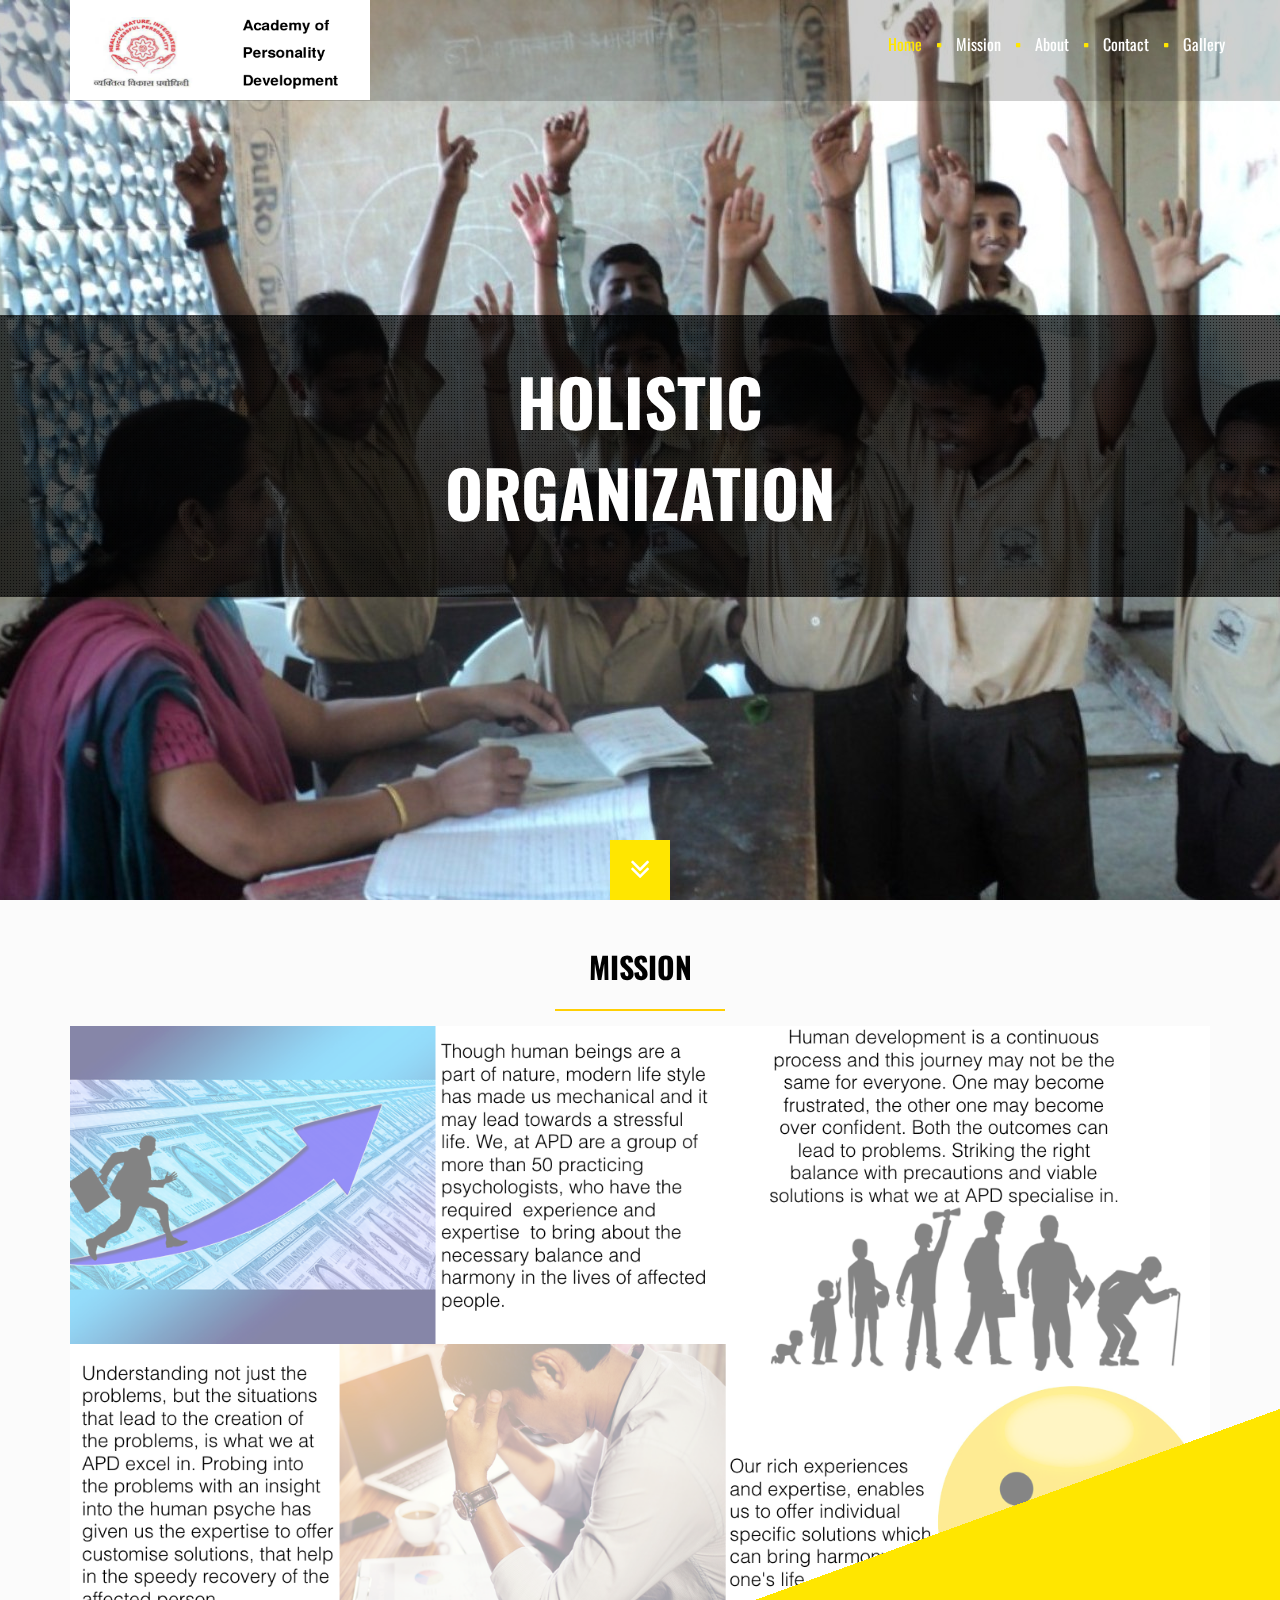
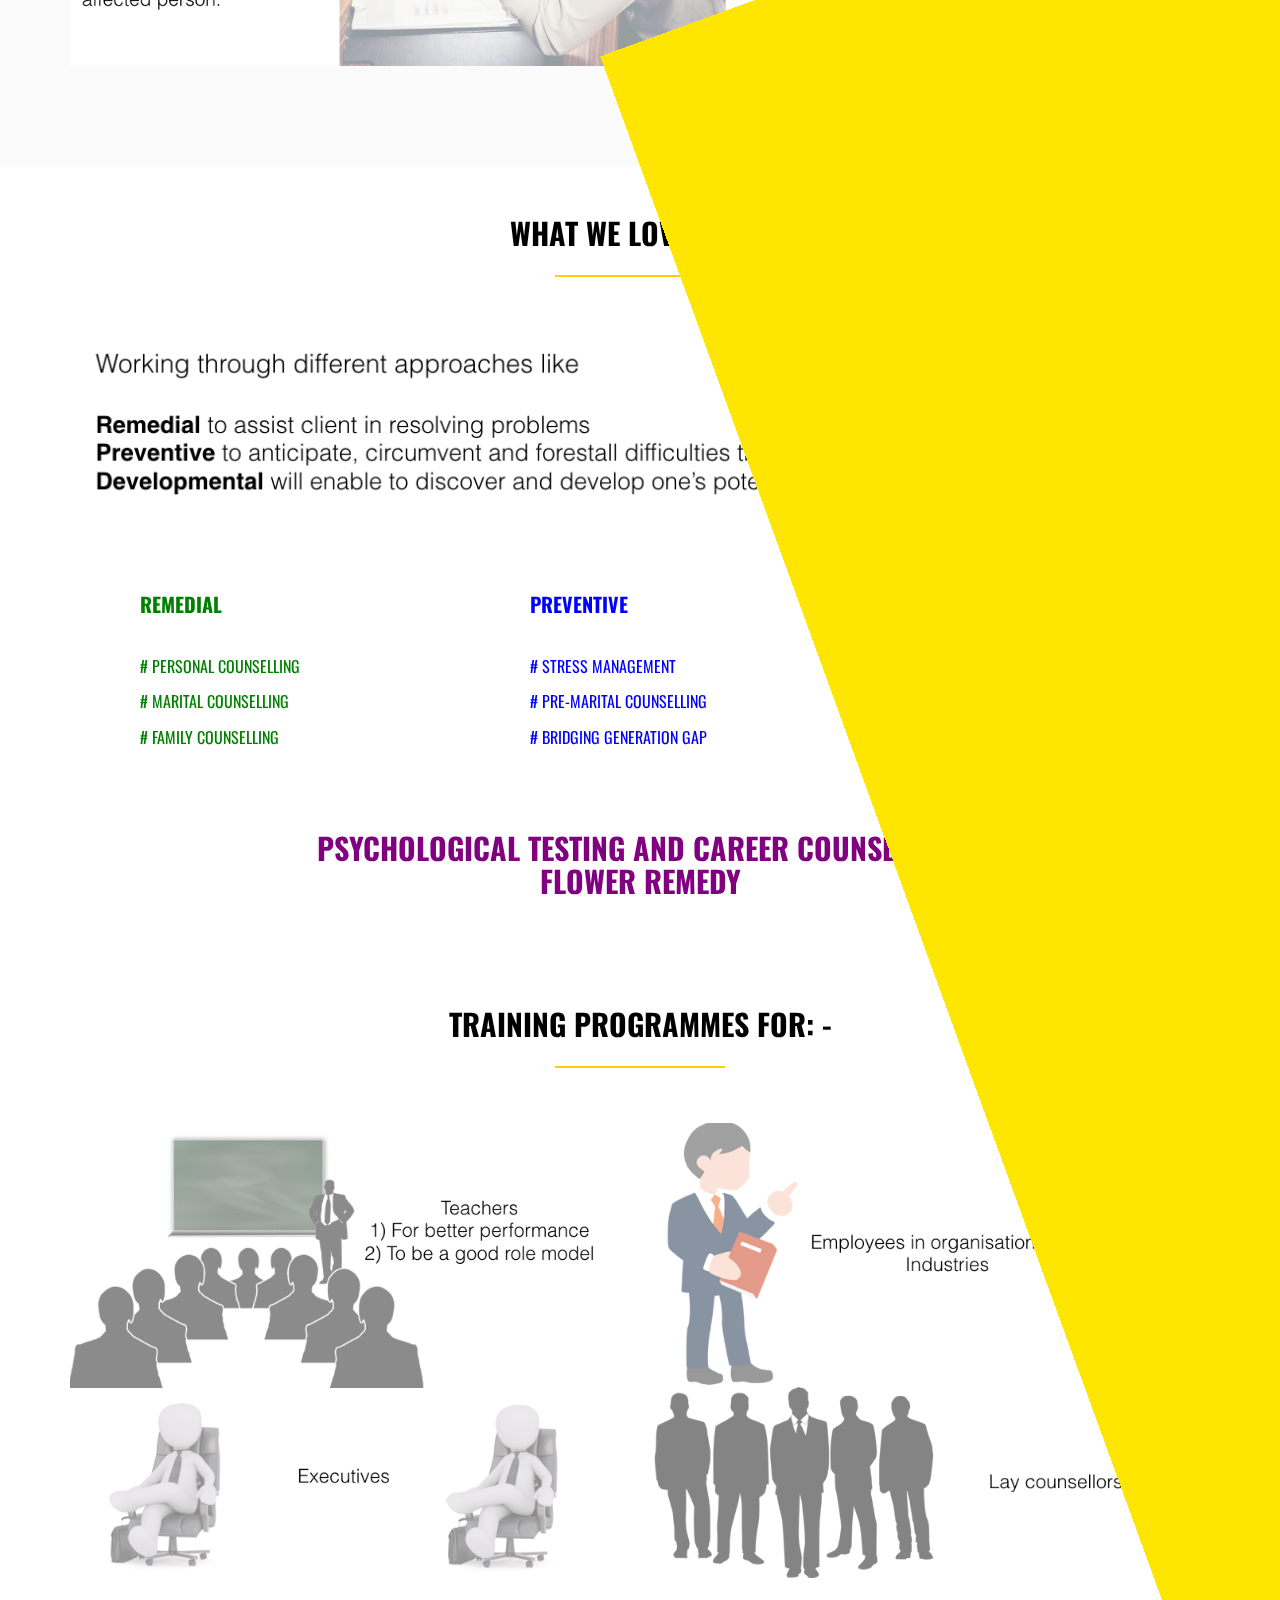
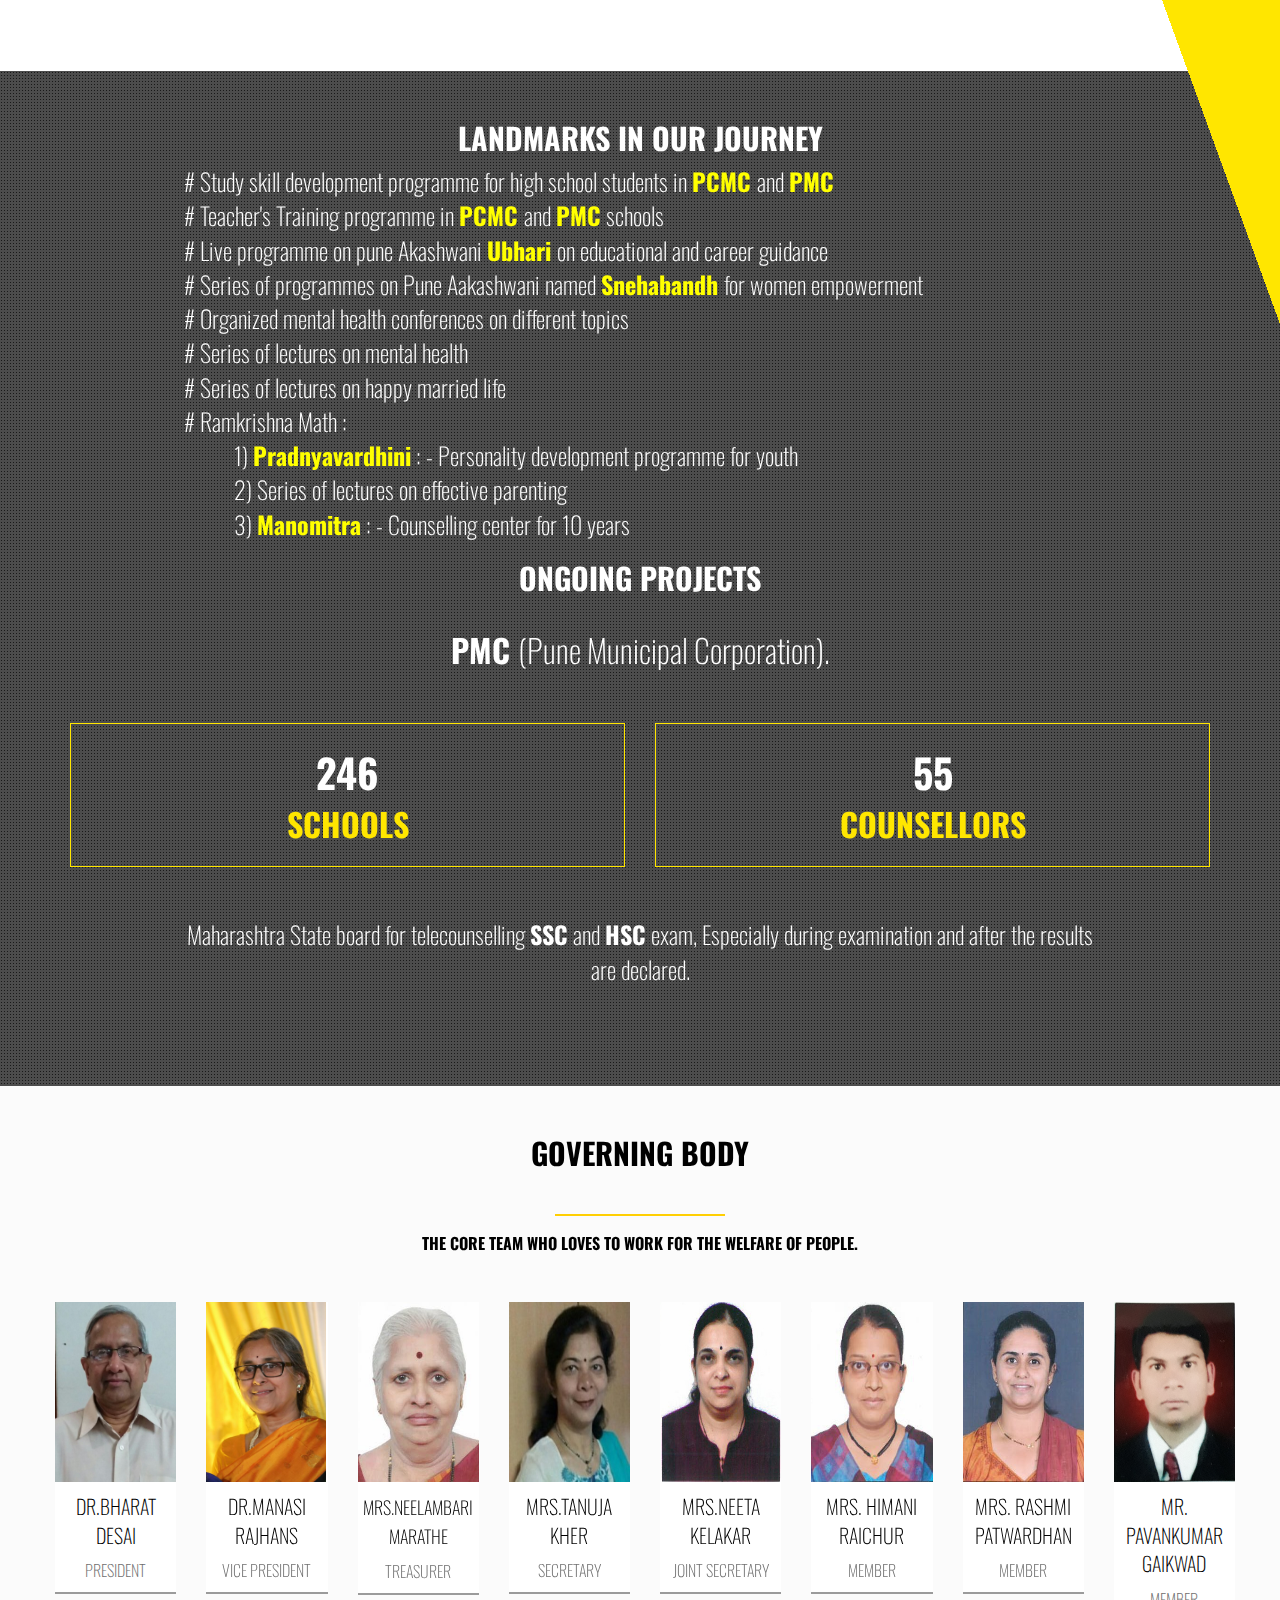
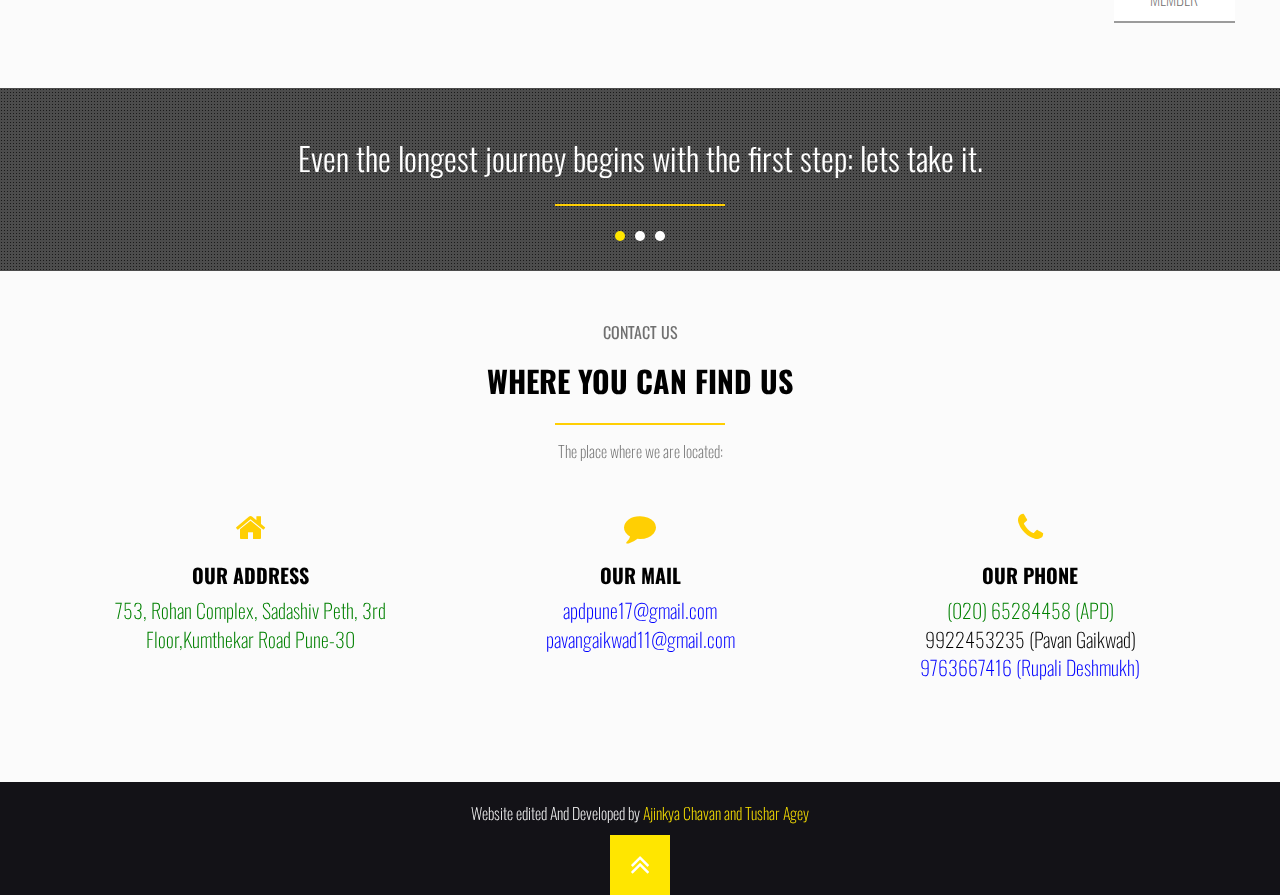
==== commit f7443816: "member exchange and added email" ====
--- a/index.html
+++ b/index.html
@@ -270,14 +270,7 @@
 								</a>
 							</li>
 							</li>					
-<li class="col-md-3">
-								<a href="#" class="team-member" data-title="Mr. Pavankumar A.Gaikwad" data-description="<font size = '5'>Child & Family Counsellor, Project Co-coordinator <br/>Joint Counselling Project by-Education Board P.M.C &  APD. 
-<br/>Area of interest: - All Types of  Psychological Testing, Counselling (Family, Career etc) <br/> And Trainings (Soft skill, Study Skills, Life Skills, TOT). <br/> EmailID : <a href= 'mailto:pavangaikwad11@gmail.com'> pavangaikwad11@gmail.com</a></font>">
-									<img src="img/Team/5.jpg" style="height:180px" alt=""  class="img-responsive">
-									<span class="name"><font color = "Black">Mr. Pavankumar <br>Gaikwad</font></span>
-									<span class="title">Member</span>
-								</a>
-							</li>	
+
 					<li class="col-md-3">
 								<a href="#" class="team-member" data-title="Mrs. Himani Raichur" data-description="<font size = '5'>Assistant Professor at Ferguson College<br/>
 Areas of working- Career and Interpersonal relationship  Counselling and Indian psychology<br/></font>">
@@ -293,6 +286,14 @@
 									<span class="title">Member</span>
 								</a>
 
+							</li>	
+							<li class="col-md-3">
+								<a href="#" class="team-member" data-title="Mr. Pavankumar A.Gaikwad" data-description="<font size = '5'>Child & Family Counsellor, Project Co-coordinator <br/>Joint Counselling Project by-Education Board P.M.C &  APD. 
+<br/>Area of interest: - All Types of  Psychological Testing, Counselling (Family, Career etc) <br/> And Trainings (Soft skill, Study Skills, Life Skills, TOT). <br/> EmailID : <a href= 'mailto:pavangaikwad11@gmail.com'> pavangaikwad11@gmail.com</a></font>">
+									<img src="img/Team/5.jpg" style="height:180px" alt=""  class="img-responsive">
+									<span class="name"><font color = "Black">Mr. Pavankumar <br>Gaikwad</font></span>
+									<span class="title">Member</span>
+								</a>
 							</li>	
 						</ul>				
 					</div>
@@ -350,7 +351,7 @@
 					<div class="col-md-4 adress-element delay2">
 						<i class="fa fa-comment fa-2x"></i>
 						<h3>Our mail</h3>
-						<span class="font-l"><a href="mailto: apdpune17@gmail.com"><font color = "Blue">apdpune17@gmail.com<br></span>
+						<span class="font-l"><a href="mailto: apdpune17@gmail.com"><font color = "Blue">apdpune17@gmail.com<br>pavangaikwad11@gmail.com</span>
 					</div>
 					<div class="col-md-4 adress-element delay4">
 						<i class="fa fa-phone fa-2x"></i>
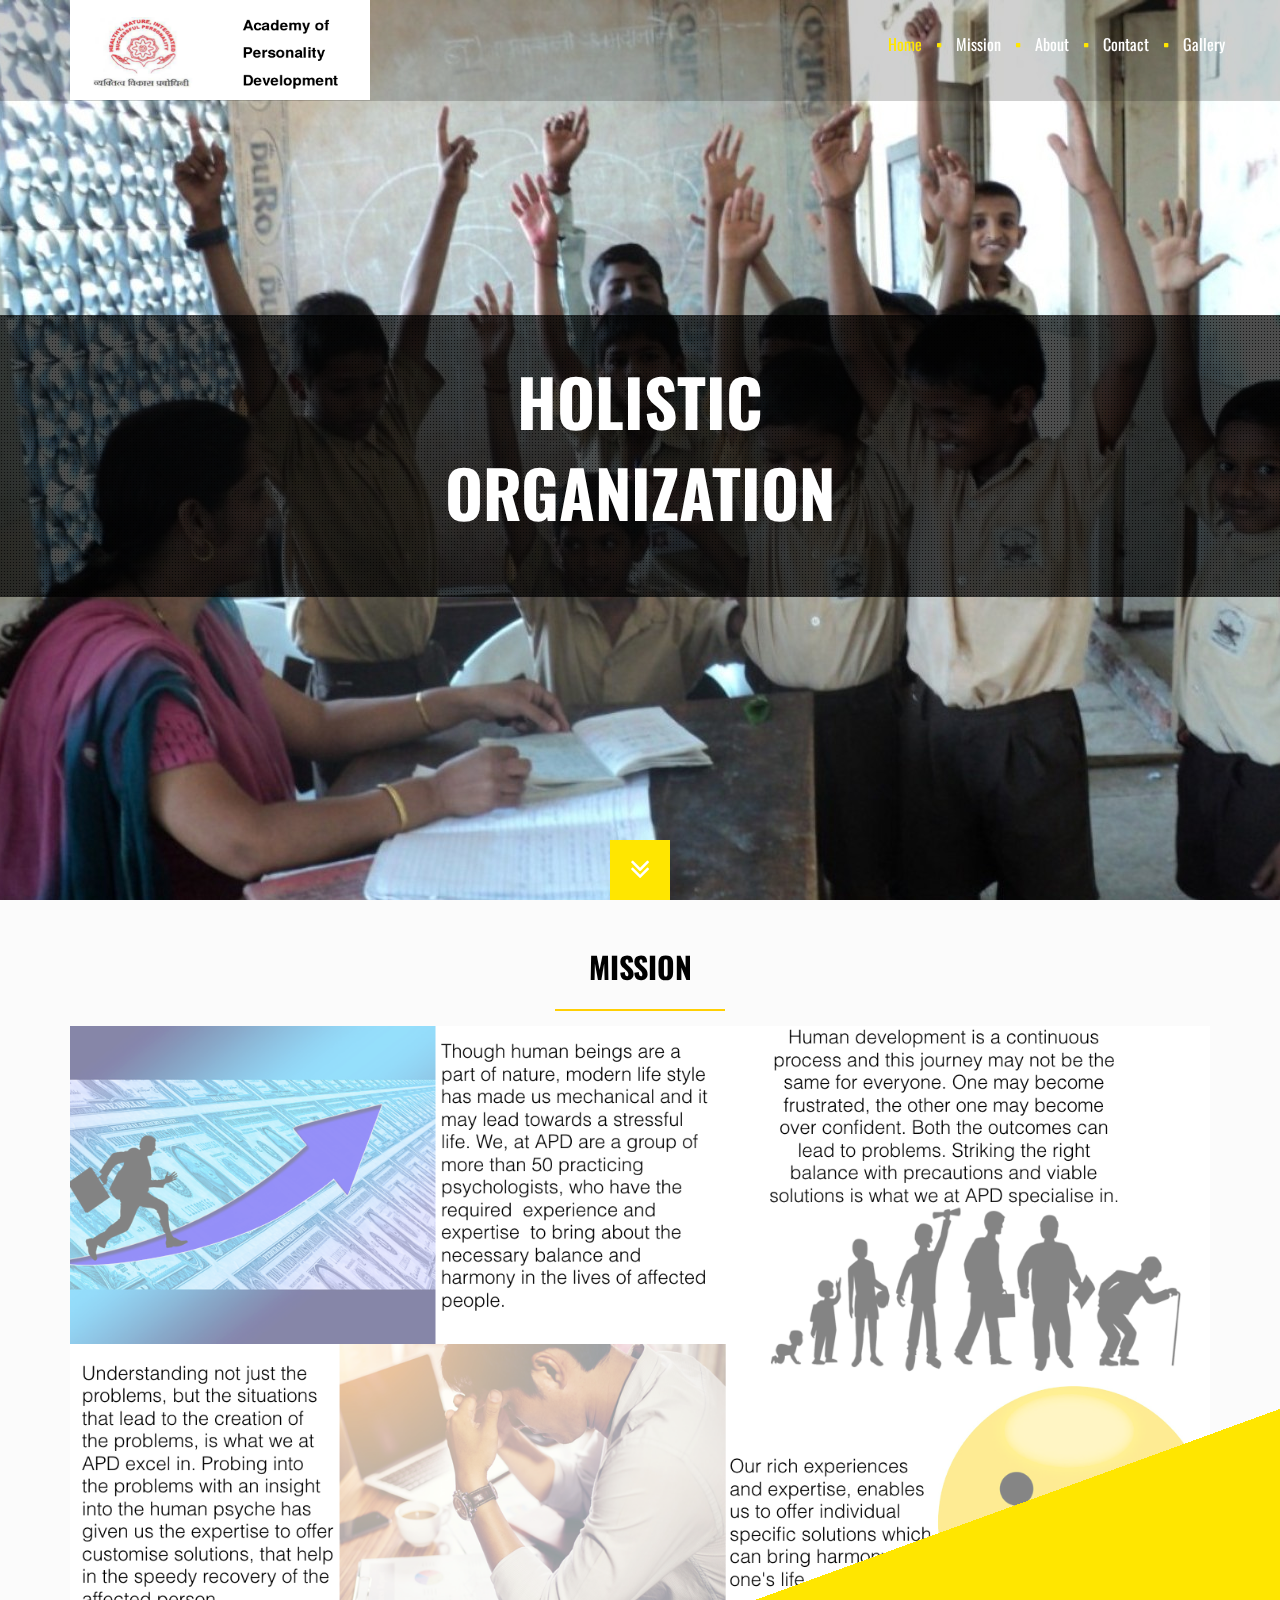
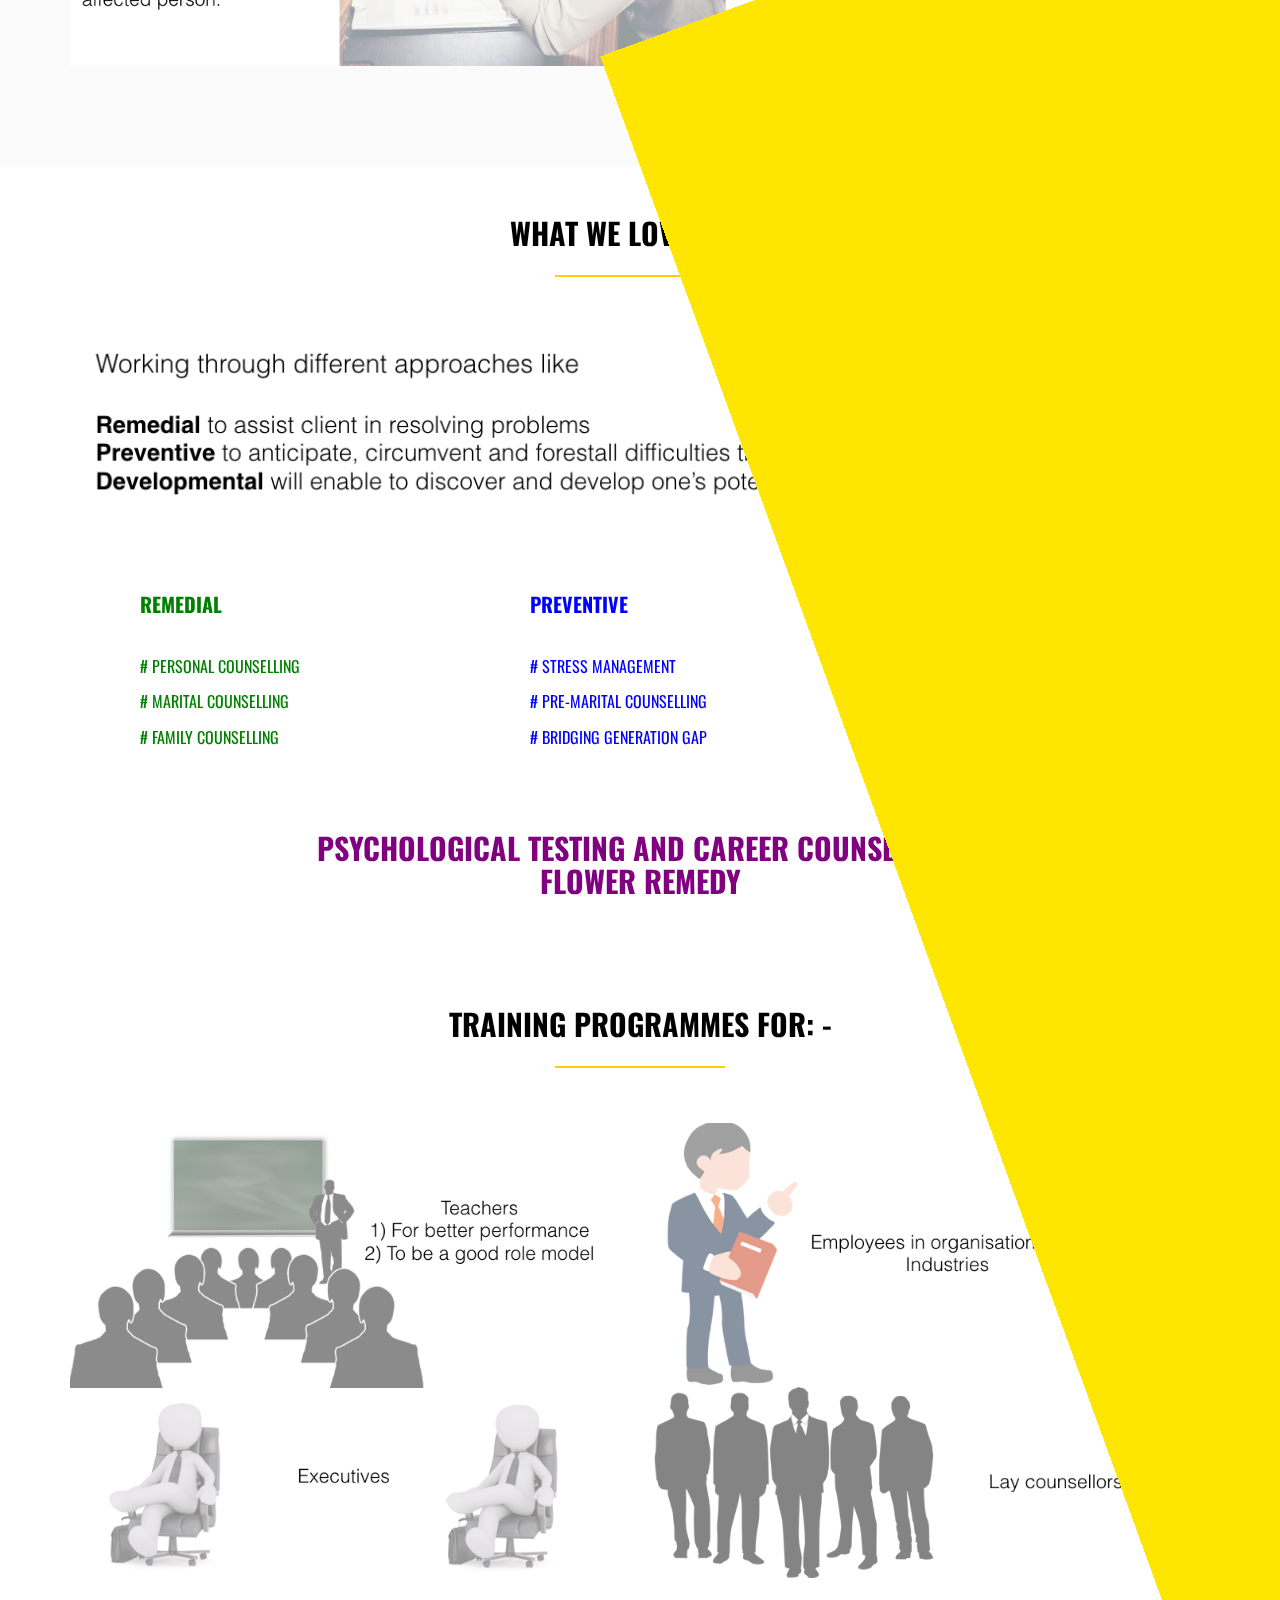
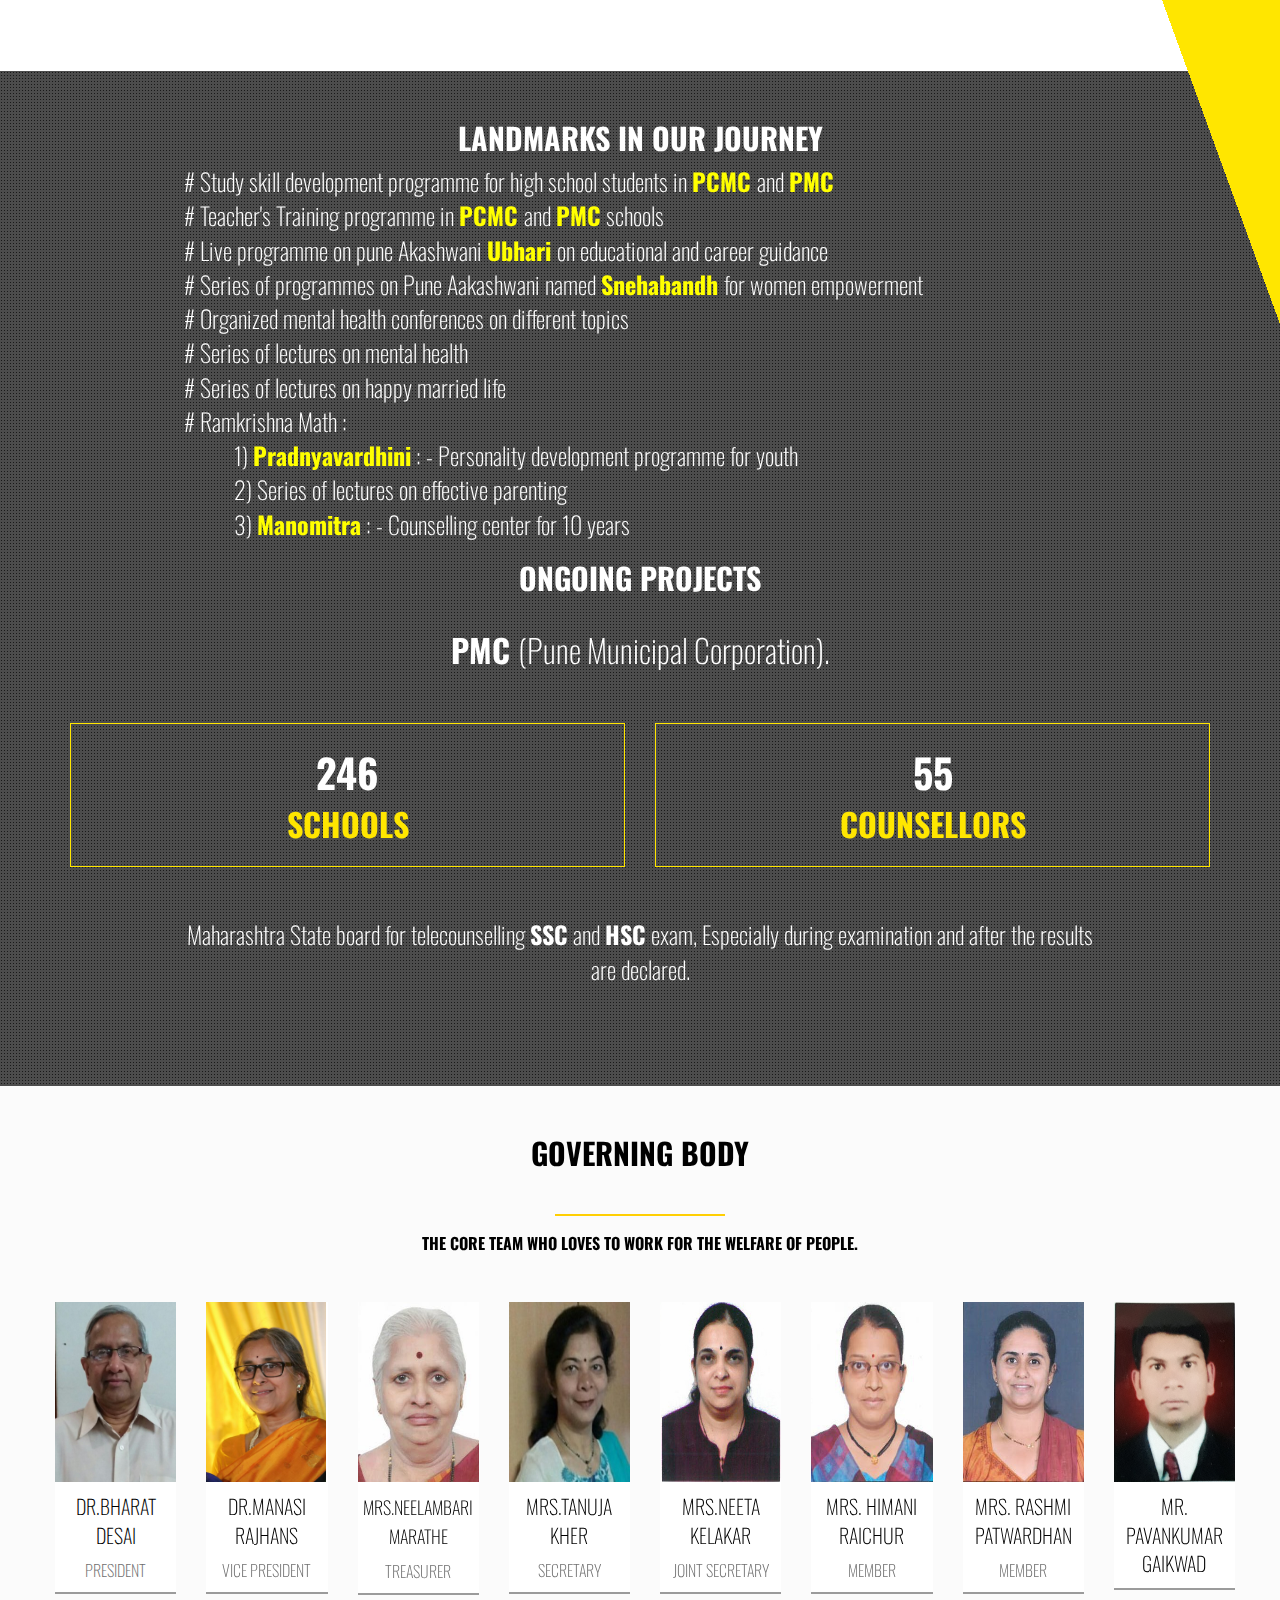
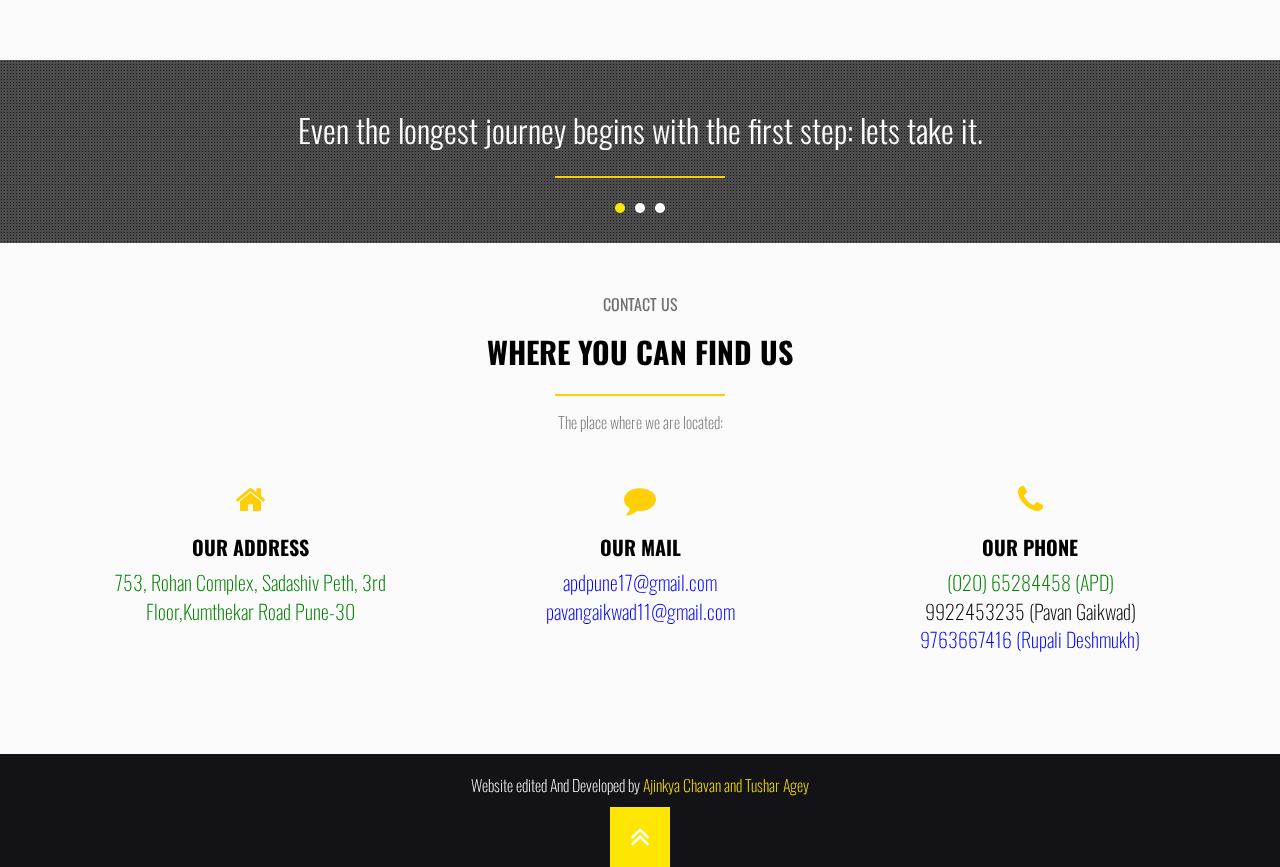
==== commit 6027d30c: "removed 'member'" ====
--- a/index.html
+++ b/index.html
@@ -292,7 +292,7 @@
 <br/>Area of interest: - All Types of  Psychological Testing, Counselling (Family, Career etc) <br/> And Trainings (Soft skill, Study Skills, Life Skills, TOT). <br/> EmailID : <a href= 'mailto:pavangaikwad11@gmail.com'> pavangaikwad11@gmail.com</a></font>">
 									<img src="img/Team/5.jpg" style="height:180px" alt=""  class="img-responsive">
 									<span class="name"><font color = "Black">Mr. Pavankumar <br>Gaikwad</font></span>
-									<span class="title">Member</span>
+									<span class="title"></span>
 								</a>
 							</li>	
 						</ul>				
